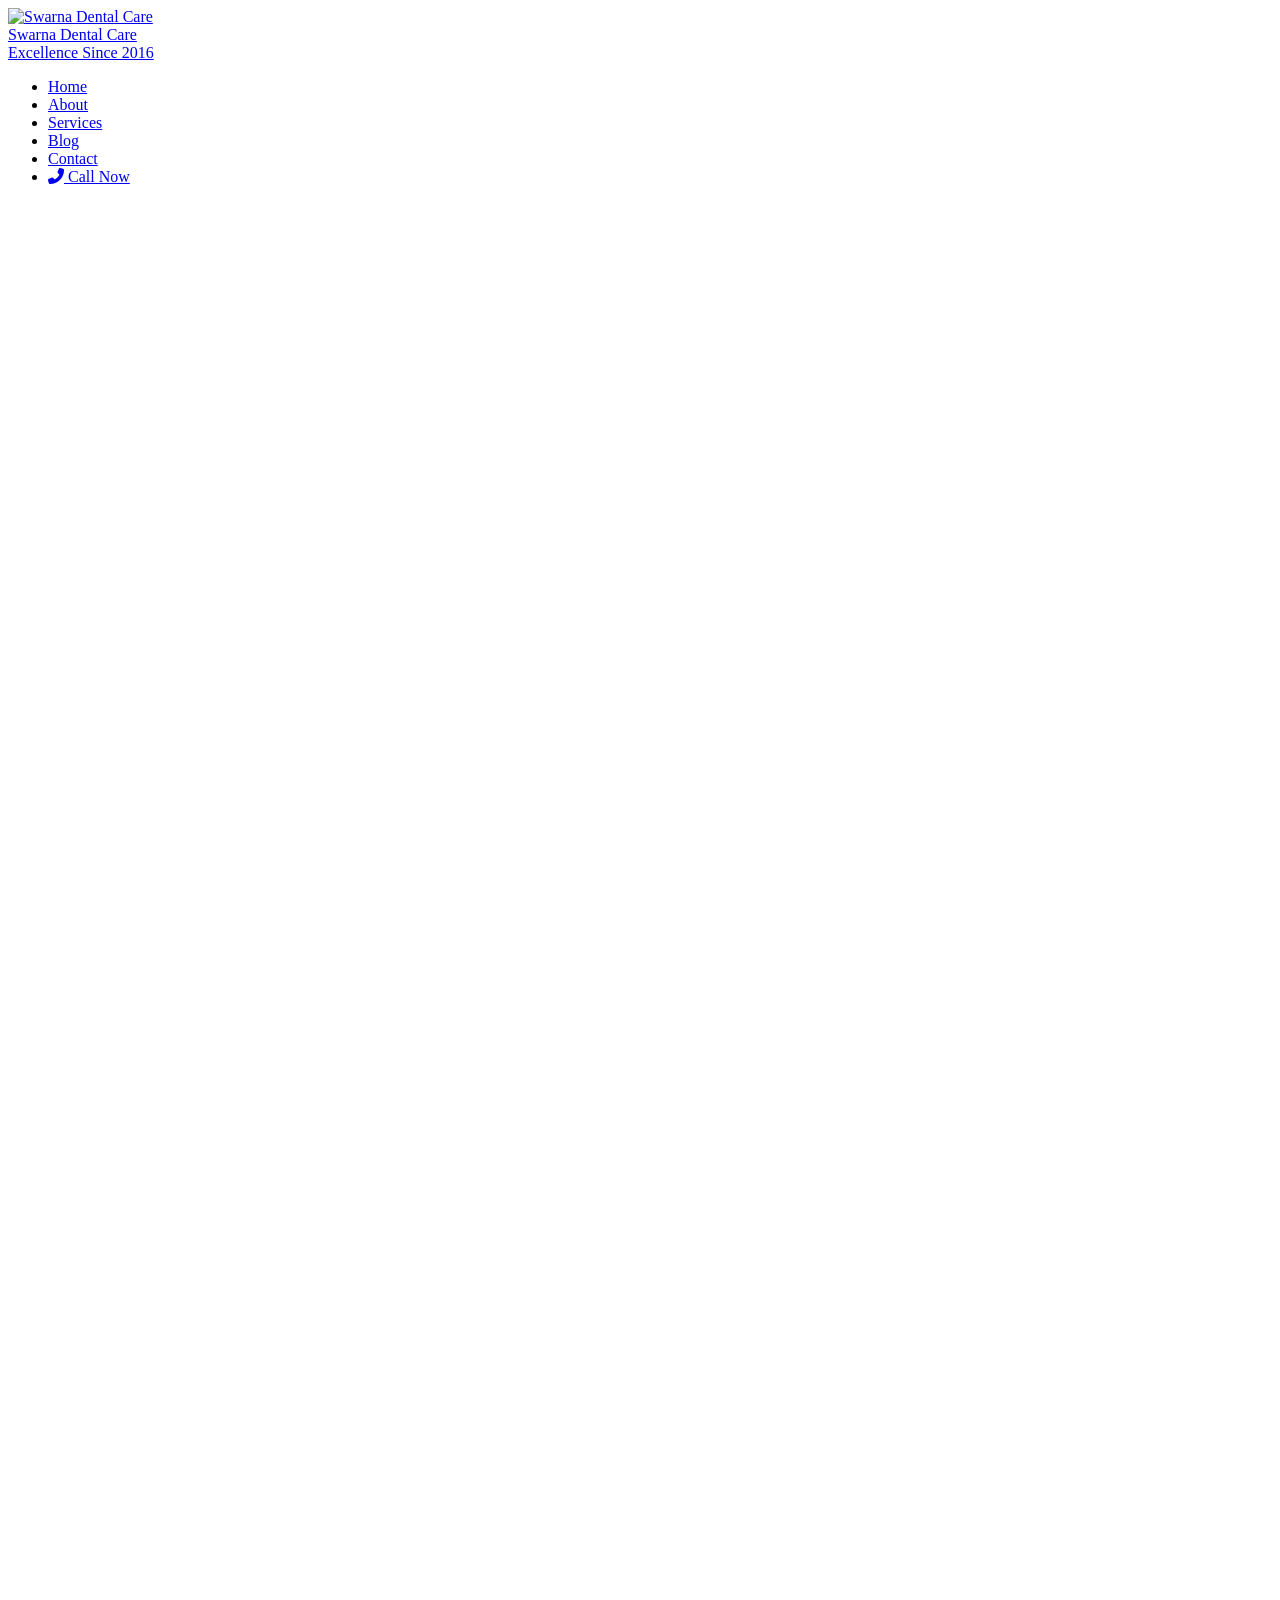
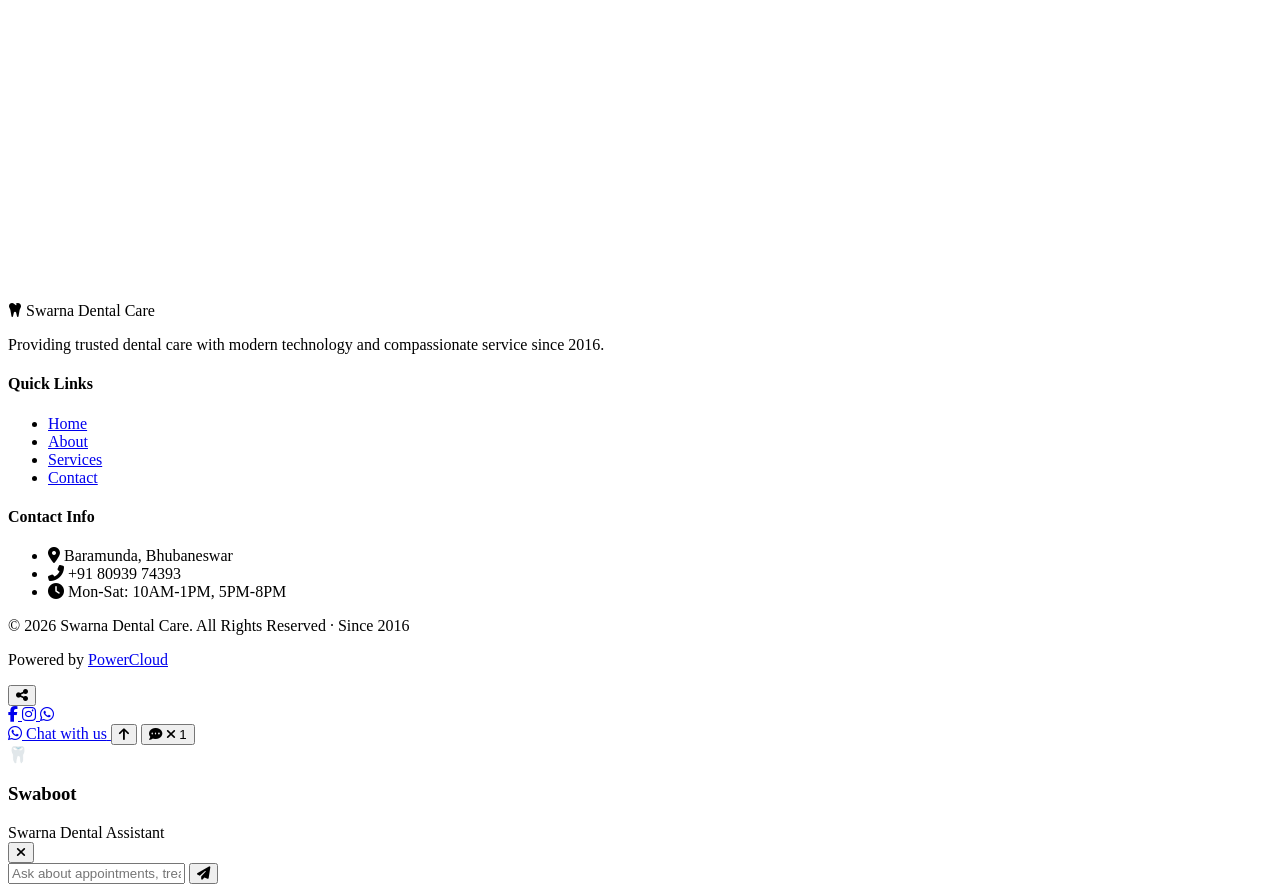
==== index.html @ 1f748680 "Add files via upload" ====
<!DOCTYPE html>
<html lang="en">
<head>
    <meta charset="UTF-8">
    <meta name="viewport" content="width=device-width, initial-scale=1.0">
    <title>Swarna Dental Care | Best Dental Clinic in Bhubaneswar</title>
    
    <meta name="description" content="Swarna Dental Care is a modern dental clinic in Baramunda, Bhubaneswar offering painless treatment, teeth cleaning, dental checkups and cosmetic dentistry.">
    <meta name="keywords" content="Swarna Dental Care, Dental Clinic in Bhubaneswar, Dentist near Baramunda, Teeth Cleaning, Dental Checkup, Cosmetic Dentistry">
    <meta name="author" content="Swarna Dental Care">
    <meta name="robots" content="index, follow">
    
    <meta name="google-site-verification" content="ca32ca0c05554428" />
    
    <meta property="og:title" content="Swarna Dental Care – Trusted Dental Clinic in Bhubaneswar">
    <meta property="og:description" content="Painless, modern and affordable dental treatments at Swarna Dental Care, Baramunda, Bhubaneswar.">
    <meta property="og:image" content="https://jyotiranswain.github.io/swarna-dental-care/images/clinic1.jpg">
    <meta property="og:url" content="https://jyotiranswain.github.io/swarna-dental-care/">
    <meta property="og:type" content="website">
    
    <link rel="preconnect" href="https://fonts.googleapis.com">
    <link rel="preconnect" href="https://fonts.gstatic.com" crossorigin>
    <link href="https://fonts.googleapis.com/css2?family=Poppins:wght@300;400;500;600;700;800;900&family=Playfair+Display:wght@700;900&display=swap" rel="stylesheet">
    
    <link rel="stylesheet" href="https://cdnjs.cloudflare.com/ajax/libs/font-awesome/6.4.0/css/all.min.css">
    <link href="https://unpkg.com/aos@2.3.1/dist/aos.css" rel="stylesheet">
    
    <link rel="icon" type="image/png" href="images/logo.png">
    <link rel="stylesheet" href="css/styles.css">
    <link rel="stylesheet" href="css/cursor.css">
    <link rel="stylesheet" href="css/social-bar.css">

</head>
<body>
    <!-- Navigation -->
    <nav class="navbar" id="navbar">
        <div class="container">
            <a href="index.html" class="logo">
                <img src="images/logo.png" alt="Swarna Dental Care" class="logo-img">
                <div class="logo-text">
                    <span class="logo-main">Swarna Dental Care</span><br>
                    <span class="logo-sub">Excellence Since 2016</span>
                </div>
            </a>
            
            <ul class="nav-menu" id="navMenu">
                <li><a href="index.html" class="nav-link active">Home</a></li>
                <li><a href="About/index.html" class="nav-link">About</a></li>
                <li><a href="Services/index.html" class="nav-link">Services</a></li>
                <li><a href="Blog/index.html" class="nav-link">Blog</a></li>
                <li><a href="Contact/index.html" class="nav-link">Contact</a></li>
                <li>
                    <a href="tel:+918093974393" class="btn-call-nav">
                        <i class="fas fa-phone-alt"></i>
                        <span>Call Now</span>
                    </a>
                </li>
            </ul>
            
            <div class="hamburger" id="hamburger">
                <span></span>
                <span></span>
                <span></span>
            </div>
        </div>
        <div class="progress-bar" id="progressBar"></div>
    </nav>

    <!-- Hero Section with Video -->
    <section class="hero-section" id="home">
        <div class="hero-video-wrapper">
            <video autoplay muted loop playsinline class="hero-video">
                <source src="images/clinic-video.mp4" type="video/mp4">
                <img src="images/clinic1.jpg" alt="Swarna Dental Care">
            </video>
            <div class="hero-overlay"></div>
        </div>
        
        <div class="hero-content">
            <div class="container">
                <div class="hero-text" data-aos="fade-up">
                    <div class="hero-badge">
                        <i class="fas fa-award"></i>
                        <span>Premium Dental Care</span>
                    </div>
                    <h1 class="hero-title">
                        Your Perfect Smile<br>
                        <span class="gradient-text">Starts Here</span>
                    </h1>
                    <p class="hero-description">
                        Experience world-class dental treatments with cutting-edge technology and compassionate care in the heart of Bhubaneswar.
                    </p>
                    
                    <div class="hero-buttons" data-aos="fade-up" data-aos-delay="200">
                        <a href="https://forms.gle/AhPmukqKpe9QDpXF7" target="_blank" class="btn btn-primary">
                            <span>Book Appointment</span>
                            <i class="fas fa-calendar-check"></i>
                        </a>
                        <a href="tel:+918093974393" class="btn btn-secondary">
                            <i class="fas fa-phone-alt"></i>
                            <span>+91 80939 74393</span>
                        </a>
                    </div>
                </div>
            </div>
        </div>
        
        <div class="scroll-indicator" data-aos="fade-up" data-aos-delay="400">
            <div class="mouse">
                <div class="wheel"></div>
            </div>
            <p>Scroll to explore</p>
        </div>
    </section>

    <!-- Comprehensive Dental Treatments -->
    <section class="treatments-section">
        <div class="container">
            <div class="section-header" data-aos="fade-up">
                <span class="section-label">Our Services</span>
                <h2 class="section-title">Comprehensive <span class="gradient-text">Dental Treatments</span></h2>
                <p class="section-subtitle">At Swarna Dental Care, we provide a full spectrum of dental treatments designed to cater to your unique oral health needs.</p>
            </div>
            
            <div class="treatments-grid">
                <div class="treatment-card" data-aos="fade-up" data-aos-delay="100">
                    <div class="treatment-icon">
                        <i class="fas fa-tooth"></i>
                    </div>
                    <h3>Dental Implants</h3>
                    <p>Long-lasting, natural-looking solutions for missing teeth that restore function and aesthetics, enhancing your confidence and oral health.</p>
                </div>
                
                <div class="treatment-card" data-aos="fade-up" data-aos-delay="200">
                    <div class="treatment-icon">
                        <i class="fas fa-child"></i>
                    </div>
                    <h3>Kids Dentist</h3>
                    <p>Gentle dental care for children, ensuring a fun, comfortable experience to build healthy habits and bright smiles.</p>
                </div>
                
                <div class="treatment-card" data-aos="fade-up" data-aos-delay="300">
                    <div class="treatment-icon">
                        <i class="fas fa-align-center"></i>
                    </div>
                    <h3>Braces & Aligners</h3>
                    <p>Modern, effective teeth-straightening solutions for all ages, improving smiles and bite alignment for better oral health.</p>
                </div>
            </div>
            
            <div class="treatments-cta" data-aos="fade-up">
                <a href="Services/index.html" class="btn btn-primary">
                    <i class="fas fa-arrow-right"></i> View All Services
                </a>
                <a href="Contact/index.html" class="btn btn-secondary">
                    Contact Us Now
                </a>
            </div>
        </div>
    </section>

    <!-- Our Commitment -->
    <section class="commitment-section">
        <div class="container">
            <div class="commitment-grid">
                <div class="commitment-text" data-aos="fade-right">
                    <div class="section-header">
                        <h2 class="section-title">Our Commitment to Your <span class="gradient-text">Health & Happiness</span></h2>
                        <p class="section-subtitle">We prioritize compassionate care, ensuring every patient feels comfortable and at ease from the moment they walk in.</p>
                    </div>
                    
                    <div class="commitment-features">
                        <div class="commitment-item">
                            <i class="fas fa-check-circle"></i>
                            <h4>Latest Dental Technology</h4>
                        </div>
                        <div class="commitment-item">
                            <i class="fas fa-check-circle"></i>
                            <h4>Trusted & Experienced</h4>
                        </div>
                        <div class="commitment-item">
                            <i class="fas fa-check-circle"></i>
                            <h4>Child-Friendly Services</h4>
                        </div>
                        <div class="commitment-item">
                            <i class="fas fa-check-circle"></i>
                            <h4>Custom Treatment Plans</h4>
                        </div>
                    </div>
                </div>
                
                <div class="commitment-image" data-aos="fade-left">
                    <div class="commitment-highlight">
                        <h3>Trusted by Hundreds of Families in Bhubaneswar</h3>
                        <p>Over the years, we have built strong, lasting relationships by consistently delivering exceptional care with a personal touch. Families across generations rely on us for our expertise, compassion, and commitment to their well-being.</p>
                        <a href="About/index.html" class="btn btn-primary" style="margin-top: 2rem;">
                            <i class="fas fa-info-circle"></i> About Us
                        </a>
                    </div>
                </div>
            </div>
        </div>
    </section>

    <!-- Patient Education -->
    <section class="education-section">
        <div class="container">
            <div class="section-header" data-aos="fade-up">
                <h2 class="section-title">Empowering Smiles <span class="gradient-text">Through Knowledge</span></h2>
                <p class="section-subtitle">Patient education is at the heart of our approach</p>
            </div>
            
            <div class="education-content" data-aos="fade-up">
                <p>At our dental clinic, we believe that informed patients make the best decisions about their oral health. We ensure you understand every aspect of your treatment plan and the steps to maintain a healthy smile. From explaining procedures in simple terms to providing tips on daily oral hygiene, we empower you with the knowledge to take charge of your dental health. A well-informed patient is a confident patient, and we are here to support you every step of the way.</p>
            </div>
        </div>
    </section>

    <!-- Booking Steps -->
    <section class="booking-steps">
        <div class="container">
            <div class="section-header" data-aos="fade-up">
                <h2 class="section-title">Booking to Brighter <span class="gradient-text">Smiles</span></h2>
                <p class="section-subtitle">Quick Steps to a Seamless Dental Experience</p>
            </div>
            
            <div class="steps-grid">
                <div class="step-card" data-aos="fade-up" data-aos-delay="100">
                    <div class="step-number">01</div>
                    <div class="step-icon">
                        <i class="fas fa-calendar-alt"></i>
                    </div>
                    <h3>Schedule Your Appointment</h3>
                    <p>Choose a convenient date and time by booking on our website or call our office to speak with our friendly staff.</p>
                </div>
                
                <div class="step-card" data-aos="fade-up" data-aos-delay="200">
                    <div class="step-number">02</div>
                    <div class="step-icon">
                        <i class="fas fa-check-square"></i>
                    </div>
                    <h3>Get Confirmation</h3>
                    <p>Receive a quick confirmation from our dental office along with all the details you need for your visit.</p>
                </div>
                
                <div class="step-card" data-aos="fade-up" data-aos-delay="300">
                    <div class="step-number">03</div>
                    <div class="step-icon">
                        <i class="fas fa-stethoscope"></i>
                    </div>
                    <h3>Experience Dental Care</h3>
                    <p>Come to our clinic and experience expert care tailored to your needs. Leave with a brighter, healthier smile!</p>
                </div>
            </div>
        </div>
    </section>

    <!-- Clinical Transformations -->
    <section class="transformations" id="gallery">
        <div class="container">
            <div class="section-header" data-aos="fade-up">
                <span class="section-label">Real Results</span>
                <h2 class="section-title">Clinical <span class="gradient-text">Transformations</span></h2>
                <p class="section-subtitle">Witness the power of professional dental care</p>
            </div>
            
            <div class="gallery-grid">
                <div class="gallery-card" data-aos="zoom-in" data-aos-delay="100">
                    <div class="gallery-image before">
                        <img src="images/treatment-before-after-1.jpg" alt="Before Treatment" class="gallery-img">
                        <div class="image-overlay">
                            <i class="fas fa-search-plus"></i>
                        </div>
                        <div class="gallery-badge">Before</div>
                    </div>
                    <div class="gallery-content">
                        <h3>Initial Condition</h3>
                        <p>Visible plaque and tartar buildup with crowding and inflamed gums affecting oral hygiene.</p>
                    </div>
                </div>
                
                <div class="gallery-card" data-aos="zoom-in" data-aos-delay="200">
                    <div class="gallery-image after">
                        <img src="images/treatment-before-after-2.jpg" alt="After Treatment" class="gallery-img">
                        <div class="image-overlay">
                            <i class="fas fa-search-plus"></i>
                        </div>
                        <div class="gallery-badge success">After</div>
                    </div>
                    <div class="gallery-content">
                        <h3>Transformed Smile</h3>
                        <p>Cleaner, brighter teeth with improved alignment, healthier gums, and natural confidence.</p>
                    </div>
                </div>
                
                <div class="gallery-card result-card" data-aos="zoom-in" data-aos-delay="300">
                    <div class="result-icon">
                        <i class="fas fa-check-circle"></i>
                    </div>
                    <h3>Outstanding Results</h3>
                    <p>Professional dental care restored oral health, hygiene, and smile aesthetics.</p>
                    <div class="result-features">
                        <span><i class="fas fa-check"></i> Improved Hygiene</span>
                        <span><i class="fas fa-check"></i> Enhanced Aesthetics</span>
                        <span><i class="fas fa-check"></i> Boosted Confidence</span>
                    </div>
                </div>
            </div>
            
            <p class="gallery-note" data-aos="fade-up">* All images shown with patient consent</p>
        </div>
    </section>

    <!-- Patient Reviews/Testimonials -->
    <section class="testimonials" id="testimonials">
        <div class="container">
            <div class="section-header" data-aos="fade-up">
                <span class="section-label">Patient Reviews</span>
                <h2 class="section-title">What Our <span class="gradient-text">Patients Say</span></h2>
                <p class="section-subtitle">Real experiences from real people</p>
            </div>
            
            <div class="testimonials-wrapper">
                <div class="testimonial-card" data-aos="fade-up" data-aos-delay="100">
                    <div class="testimonial-header">
                        <div class="testimonial-avatar">
                            <i class="fas fa-user"></i>
                        </div>
                        <div class="testimonial-meta">
                            <h4>Dibyajyoti Parida</h4>
                            <div class="stars">
                                <i class="fas fa-star"></i>
                                <i class="fas fa-star"></i>
                                <i class="fas fa-star"></i>
                                <i class="fas fa-star"></i>
                                <i class="fas fa-star"></i>
                            </div>
                        </div>
                        <div class="quote-icon">
                            <i class="fas fa-quote-right"></i>
                        </div>
                    </div>
                    <p class="testimonial-text">
                        Efficient and friendly doctor. Explains causes well and provides fast solutions. Highly recommend for anyone seeking quality dental care!
                    </p>
                </div>
                
                <div class="testimonial-card" data-aos="fade-up" data-aos-delay="200">
                    <div class="testimonial-header">
                        <div class="testimonial-avatar">
                            <i class="fas fa-user"></i>
                        </div>
                        <div class="testimonial-meta">
                            <h4>Suvendu Kumar Hota</h4>
                            <div class="stars">
                                <i class="fas fa-star"></i>
                                <i class="fas fa-star"></i>
                                <i class="fas fa-star"></i>
                                <i class="fas fa-star"></i>
                                <i class="fas fa-star"></i>
                            </div>
                        </div>
                        <div class="quote-icon">
                            <i class="fas fa-quote-right"></i>
                        </div>
                    </div>
                    <p class="testimonial-text">
                        Calm, polite, and professional. The doctor provides genuine treatment with great care. Highly recommended for anyone looking for trustworthy dental services.
                    </p>
                </div>
                
                <div class="testimonial-card" data-aos="fade-up" data-aos-delay="300">
                    <div class="testimonial-header">
                        <div class="testimonial-avatar">
                            <i class="fas fa-user"></i>
                        </div>
                        <div class="testimonial-meta">
                            <h4>Sukanta Kumar Palei</h4>
                            <div class="stars">
                                <i class="fas fa-star"></i>
                                <i class="fas fa-star"></i>
                                <i class="fas fa-star"></i>
                                <i class="fas fa-star"></i>
                                <i class="fas fa-star"></i>
                            </div>
                        </div>
                        <div class="quote-icon">
                            <i class="fas fa-quote-right"></i>
                        </div>
                    </div>
                    <p class="testimonial-text">
                        Helpful doctor with professional behavior. The treatment was excellent and the environment is very comfortable. Thank you so much!
                    </p>
                </div>
            </div>
            
            <div class="rating-summary" data-aos="fade-up" data-aos-delay="400">
                <div class="rating-score">
                    <div class="score">5.0</div>
                    <div class="stars-large">
                        <i class="fas fa-star"></i>
                        <i class="fas fa-star"></i>
                        <i class="fas fa-star"></i>
                        <i class="fas fa-star"></i>
                        <i class="fas fa-star"></i>
                    </div>
                    <p>Based on 100+ reviews</p>
                </div>
            </div>
        </div>
    </section>

    <!-- Footer -->
    <footer class="footer">
        <div class="container">
            <div class="footer-content">
                <div class="footer-brand">
                    <div class="footer-logo">
                        <i class="fas fa-tooth"></i>
                        <span>Swarna Dental Care</span>
                    </div>
                    <p>Providing trusted dental care with modern technology and compassionate service since 2016.</p>
                </div>
                
                <div class="footer-links">
                    <h4>Quick Links</h4>
                    <ul>
                        <li><a href="index.html">Home</a></li>
                        <li><a href="About/index.html">About</a></li>
                        <li><a href="Services/index.html">Services</a></li>
                        <li><a href="Contact/index.html">Contact</a></li>
                    </ul>
                </div>
                
                <div class="footer-contact">
                    <h4>Contact Info</h4>
                    <ul>
                        <li><i class="fas fa-map-marker-alt"></i> Baramunda, Bhubaneswar</li>
                        <li><i class="fas fa-phone-alt"></i> +91 80939 74393</li>
                        <li><i class="fas fa-clock"></i> Mon-Sat: 10AM-1PM, 5PM-8PM</li>
                    </ul>
                </div>
            </div>
            
            <div class="footer-bottom">
                <p>&copy; 2026 Swarna Dental Care. All Rights Reserved · Since 2016</p>
                <p class="powered-by">Powered by <a href="https://jyotiranswain.github.io/powercloud/" target="_blank">PowerCloud</a></p>
            </div>
        </div>
    </footer>

<!-- Social Media Share Button -->
<div class="social-media-bar">
    <button class="social-bar-toggle" id="shareBtn" title="Follow Us">
        <i class="fas fa-share-alt"></i>
    </button>

    <div class="social-bar-links" id="socialLinks">
        <a href="https://www.facebook.com/share/1LB9zmMrTS/?mibextid=wwXIfr"
           target="_blank"
           title="Facebook">
            <i class="fab fa-facebook-f"></i>
        </a>

        <a href="https://www.instagram.com/swarna_dental_care"
           target="_blank"
           title="Instagram">
            <i class="fab fa-instagram"></i>
        </a>

        <a href="https://wa.me/918093974393"
           target="_blank"
           title="WhatsApp">
            <i class="fab fa-whatsapp"></i>
        </a>
    </div>
</div>

    <!-- WhatsApp Float -->
    <a href="https://wa.me/918093974393" class="whatsapp-float" target="_blank" aria-label="WhatsApp">
        <i class="fab fa-whatsapp"></i>
        <span class="whatsapp-text">Chat with us</span>
    </a>

    <!-- Scroll to Top -->
    <button class="scroll-top" id="scrollTop">
        <i class="fas fa-arrow-up"></i>
    </button>

    <!-- Swaboot Chatbot Launcher -->
    <button class="swaboot-launcher" id="swabootLauncher" aria-label="Open Swaboot Chat">
        <i class="fas fa-comment-dots swaboot-icon-open"></i>
        <i class="fas fa-times swaboot-icon-close"></i>
        <span class="swaboot-badge" id="swabootBadge">1</span>
    </button>

    <!-- Swaboot Chat Window -->
    <div class="swaboot-window" id="swabootWindow" role="dialog" aria-label="Swaboot Dental Assistant">
        <div class="swaboot-header">
            <div class="swaboot-avatar-wrap">
                <span class="swaboot-avatar-emoji">🦷</span>
                <span class="swaboot-online-dot"></span>
            </div>
            <div class="swaboot-header-info">
                <h3>Swaboot</h3>
                <span>Swarna Dental Assistant</span>
            </div>
            <button class="swaboot-close-btn" id="swabootClose" aria-label="Close">
                <i class="fas fa-times"></i>
            </button>
        </div>
        <div class="swaboot-messages" id="swabootMessages"></div>
        <div class="swaboot-input-wrap">
            <input type="text" id="swabootInput" class="swaboot-input" placeholder="Ask about appointments, treatments…" autocomplete="off"/>
            <button class="swaboot-send" id="swabootSend" aria-label="Send">
                <i class="fas fa-paper-plane"></i>
            </button>
        </div>
    </div>

    <script src="https://unpkg.com/aos@2.3.1/dist/aos.js"></script>
    <script src="js/shared.js"></script>
    <script src="js/social-bar.js"></script>

    <script src="js/swaboot.js"></script>
</body>
</html>
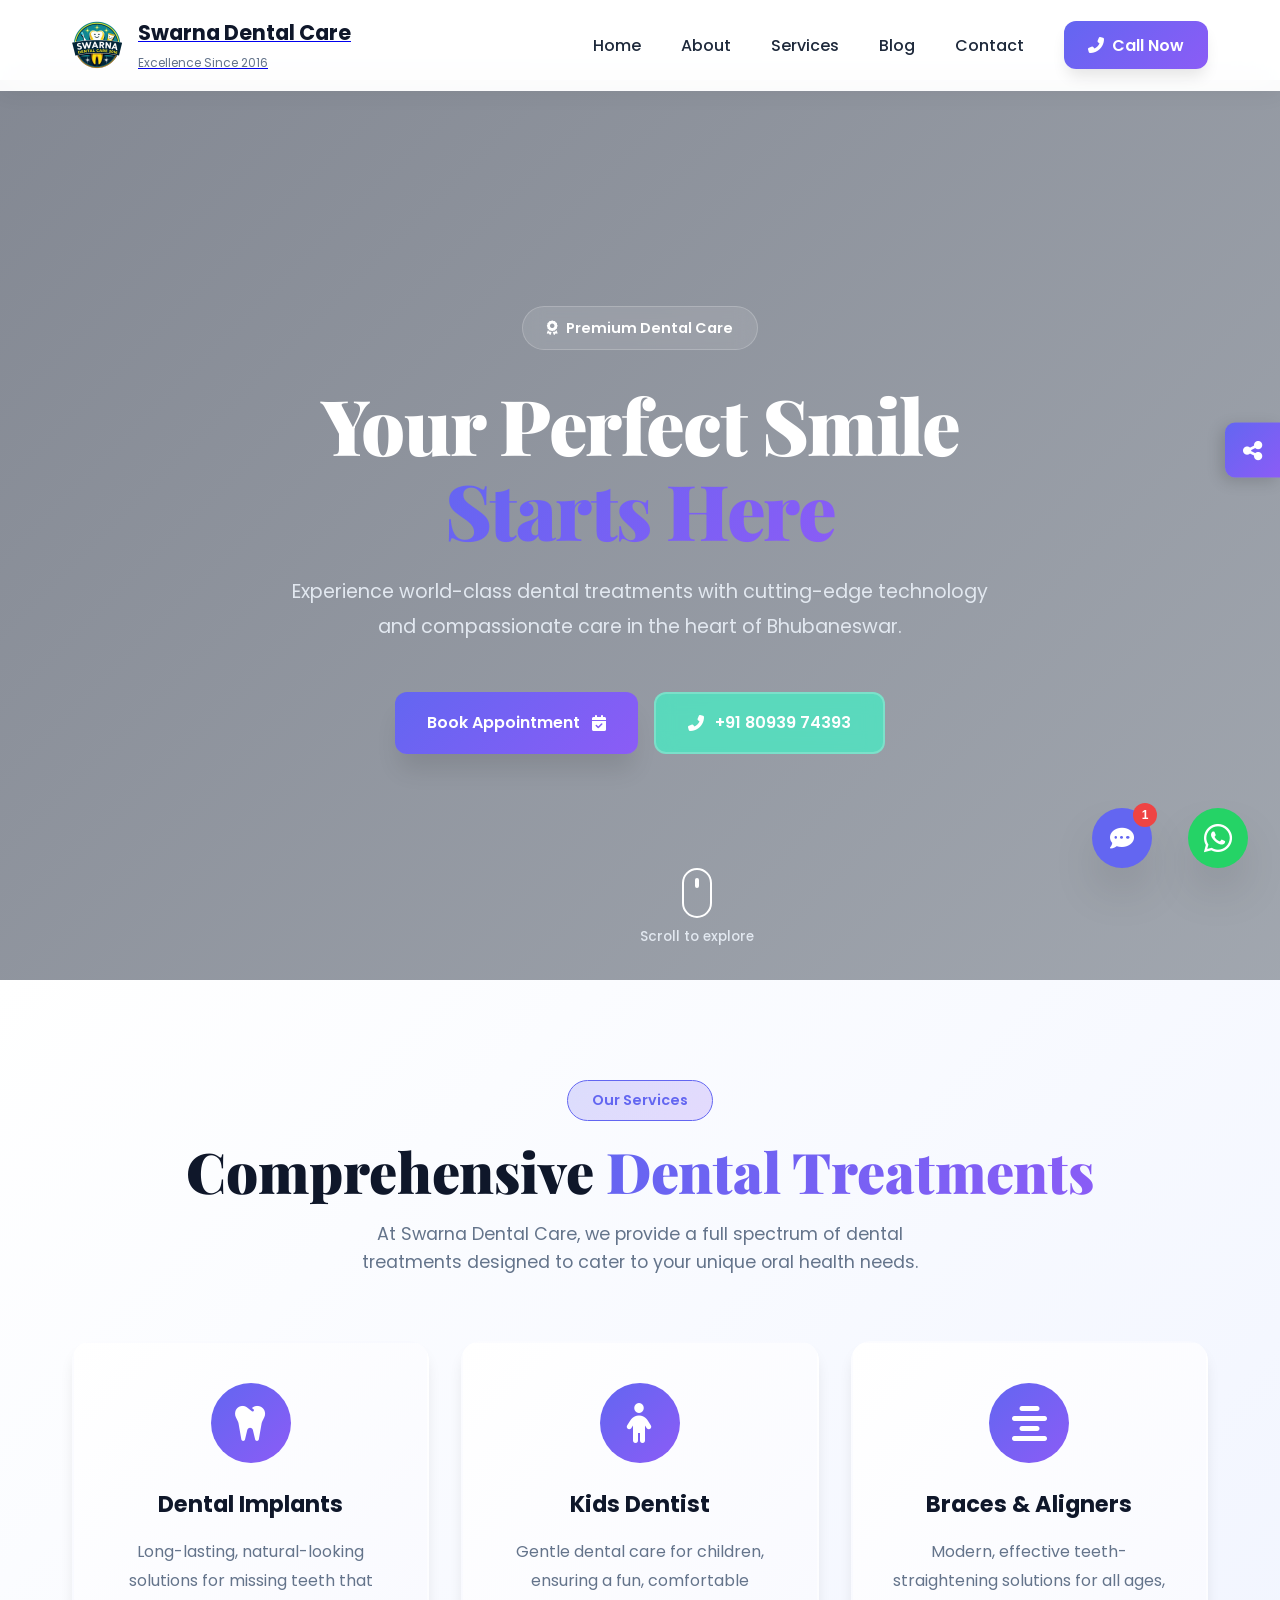
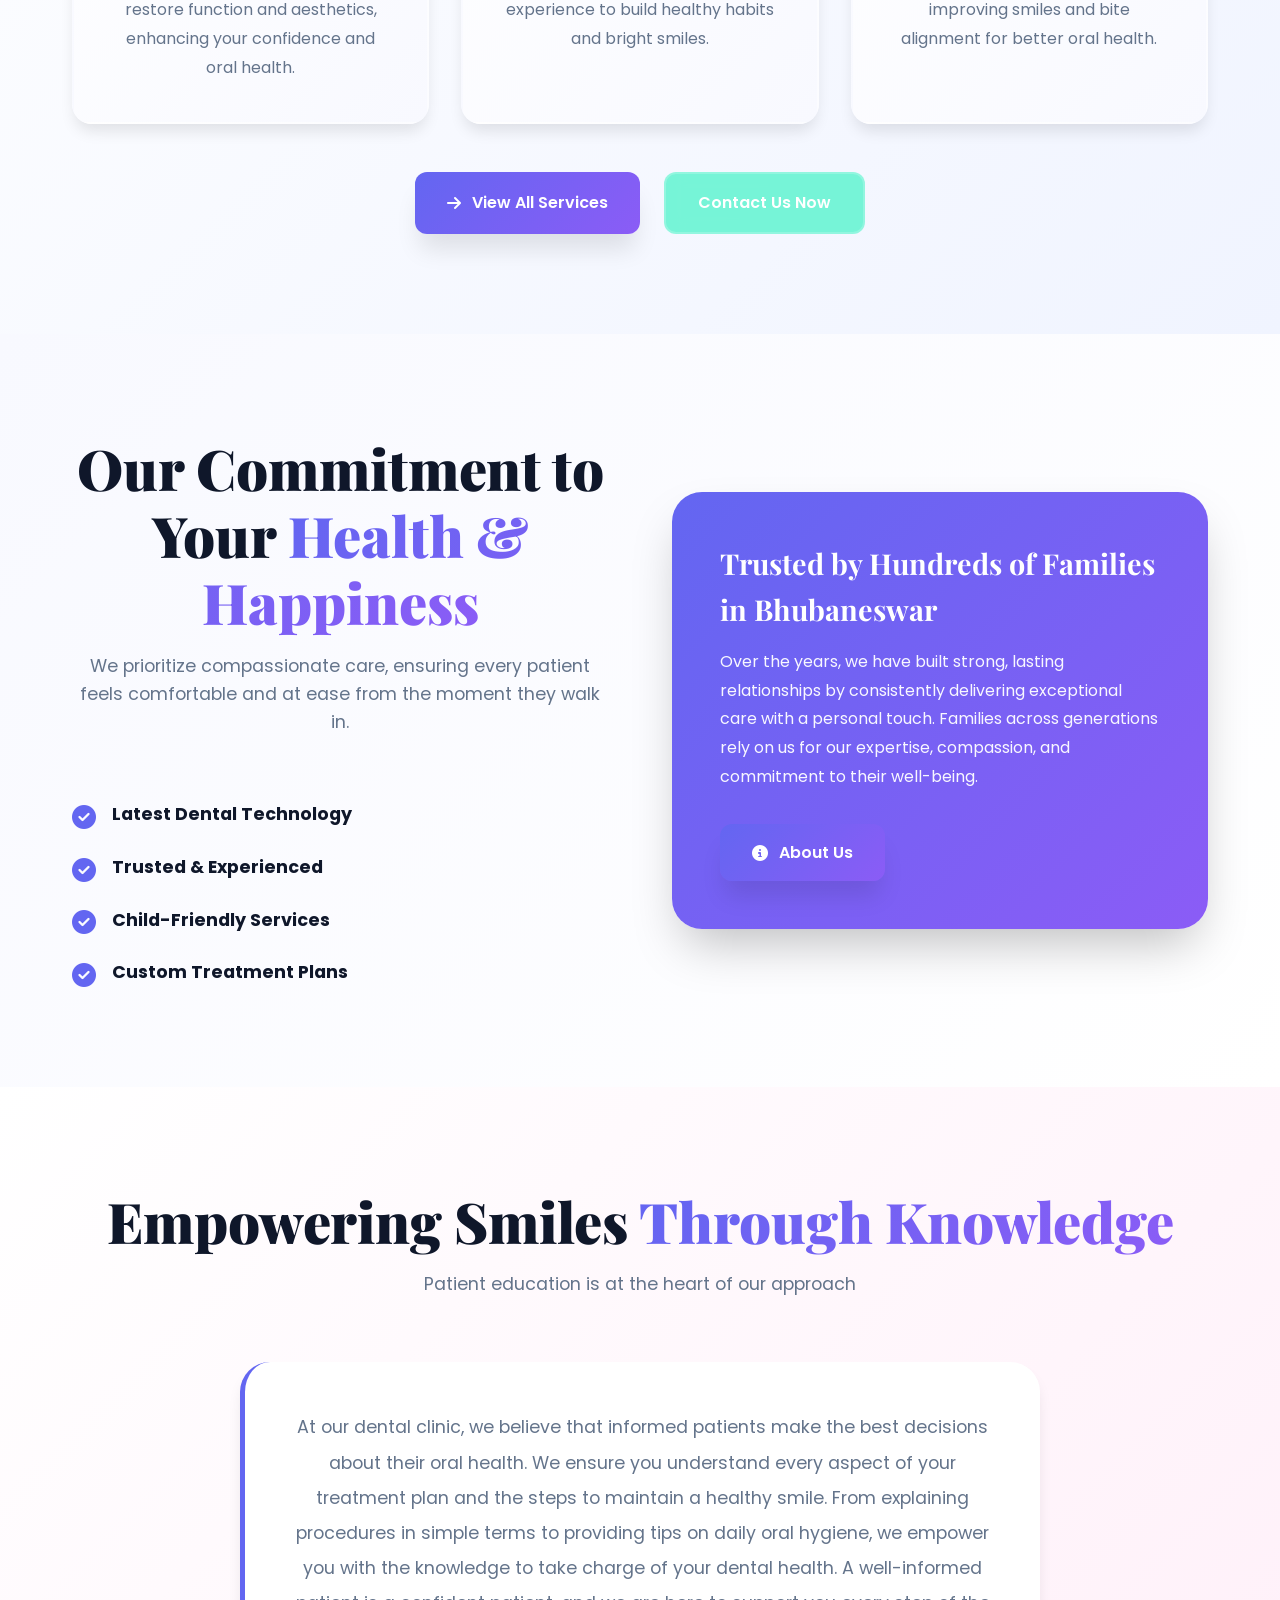
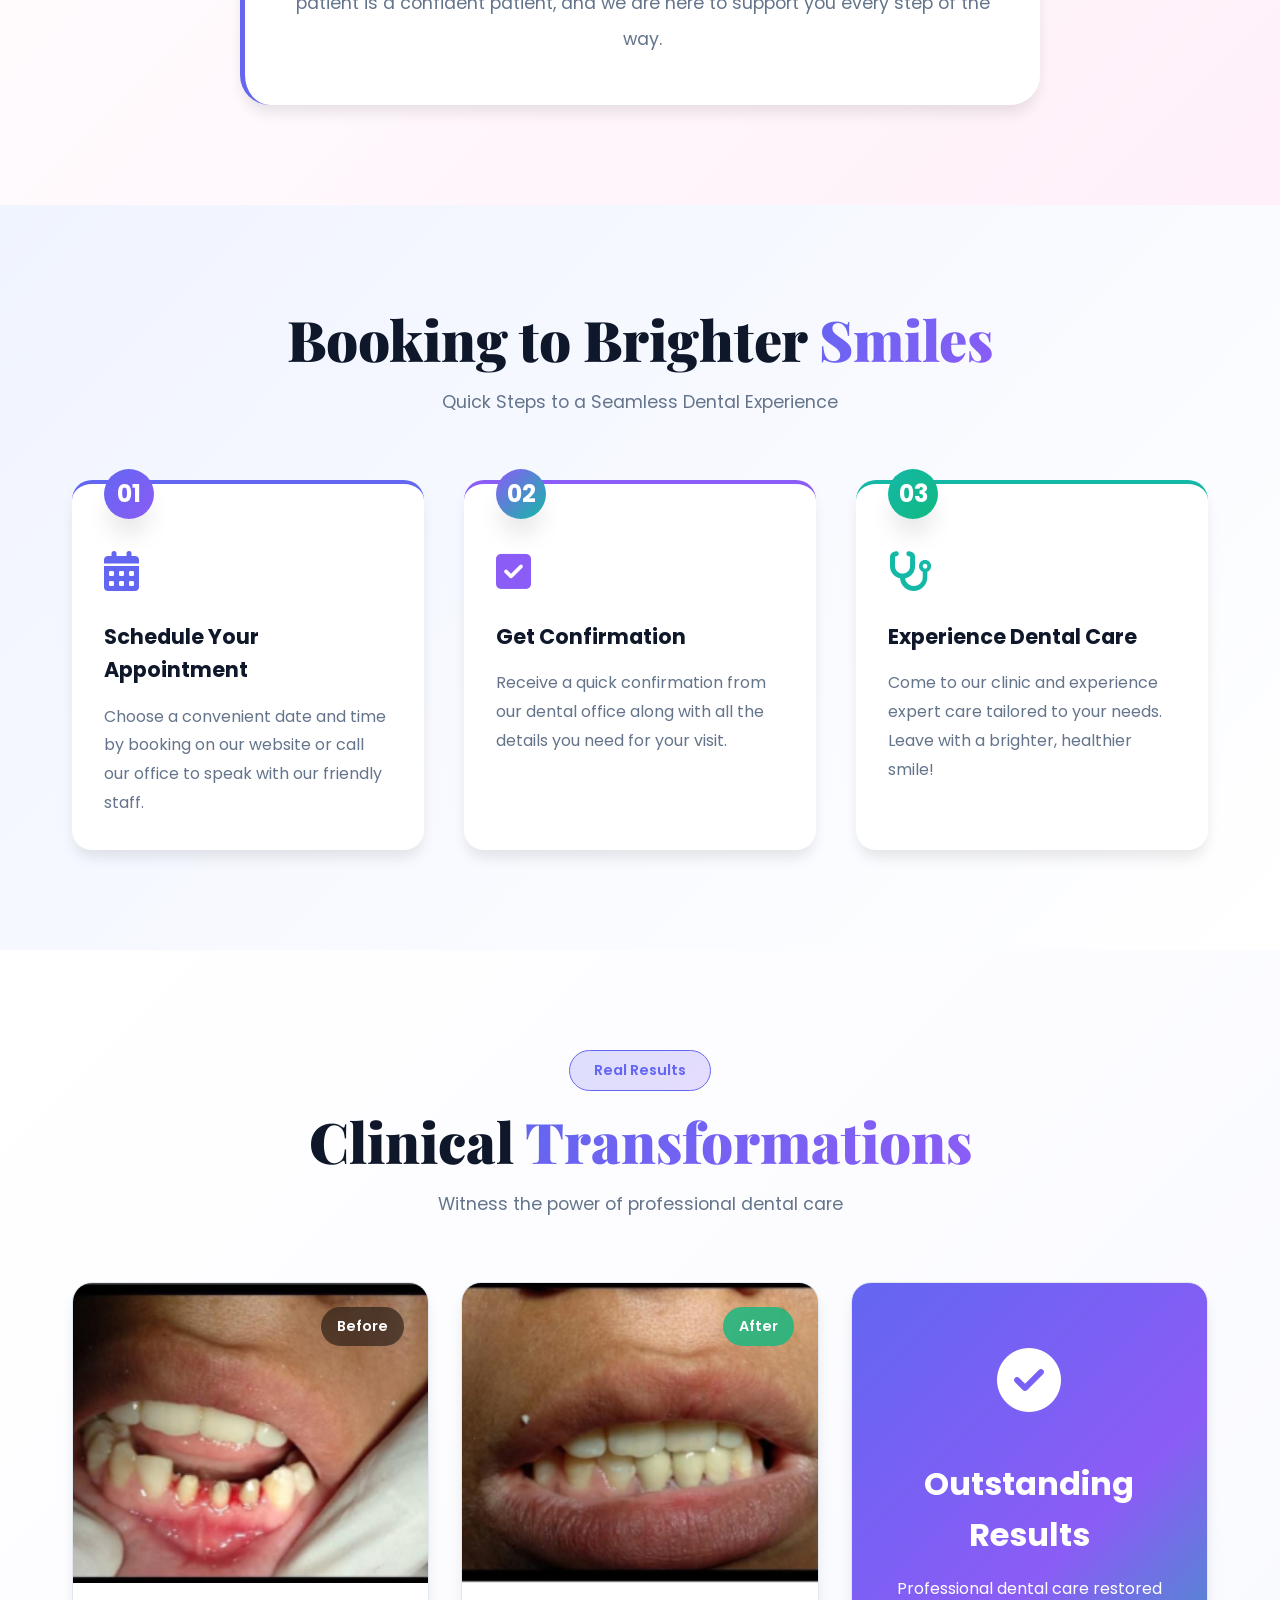
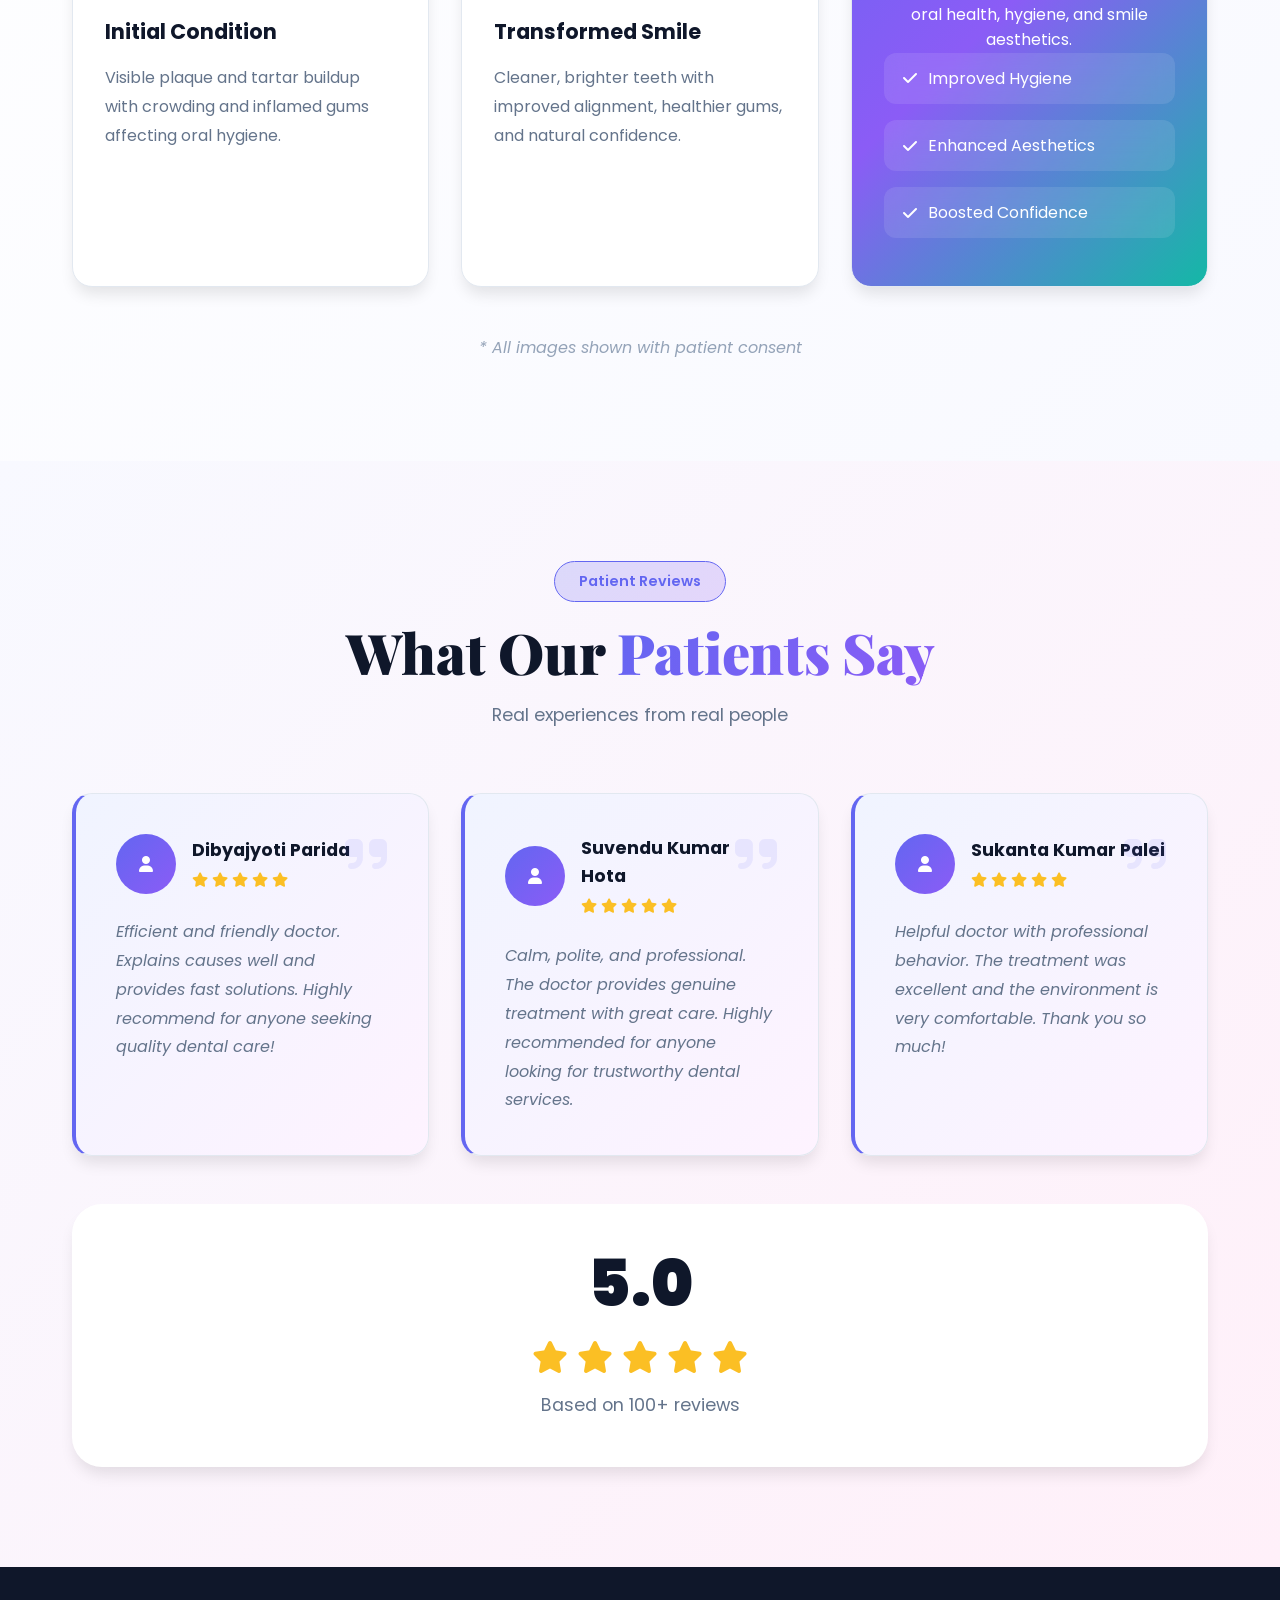
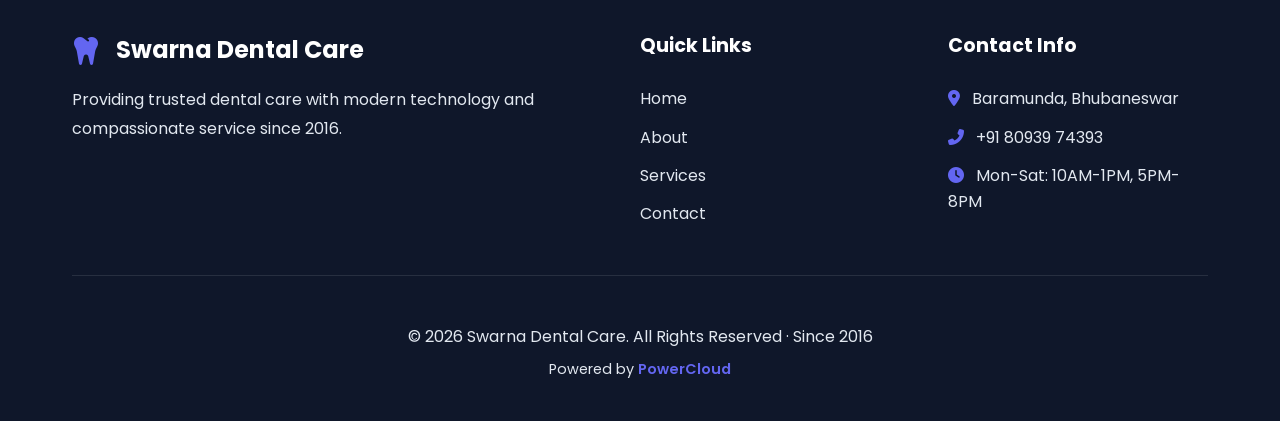
==== commit 45dcec2d: "Update index.html" ====
--- a/index.html
+++ b/index.html
@@ -444,7 +444,7 @@
             
             <div class="footer-bottom">
                 <p>&copy; 2026 Swarna Dental Care. All Rights Reserved · Since 2016</p>
-                <p class="powered-by">Powered by <a href="https://jyotiranswain.github.io/powercloud/" target="_blank">PowerCloud</a></p>
+                <p class="powered-by">Powered by <a href="https://powercloud.in/" target="_blank">PowerCloud</a></p>
             </div>
         </div>
     </footer>
--- a/css/styles.css
+++ b/css/styles.css
@@ -0,0 +1,2620 @@
+/* ===== MODERN ADVANCED DENTAL WEBSITE CSS ===== */
+
+:root {
+    --primary: #6366f1;
+    --secondary: #8b5cf6;
+    --accent: #14b8a6;
+    --success: #10b981;
+    --dark: #0f172a;
+    --dark-light: #1e293b;
+    --light: #f8fafc;
+    --light-dark: #e2e8f0;
+    --white: #ffffff;
+    --text: #1e293b;
+    --text-light: #64748b;
+    --text-muted: #94a3b8;
+    
+    --gradient-primary: linear-gradient(135deg, #6366f1 0%, #8b5cf6 100%);
+    --shadow-md: 0 10px 15px -3px rgba(0, 0, 0, 0.1);
+    --shadow-lg: 0 20px 25px -5px rgba(0, 0, 0, 0.1);
+    --shadow-xl: 0 25px 50px -12px rgba(0, 0, 0, 0.25);
+    
+    --radius: 12px;
+    --radius-lg: 20px;
+    --radius-xl: 30px;
+    --transition: all 0.3s cubic-bezier(0.4, 0, 0.2, 1);
+}
+
+* {
+    margin: 0;
+    padding: 0;
+    box-sizing: border-box;
+}
+
+html {
+    scroll-behavior: smooth;
+    overflow-x: hidden;
+}
+
+body {
+    font-family: 'Poppins', sans-serif;
+    line-height: 1.6;
+    color: var(--text);
+    background: var(--light);
+    overflow-x: hidden;
+}
+
+::selection {
+    background: var(--primary);
+    color: var(--white);
+}
+
+::-webkit-scrollbar {
+    width: 10px;
+}
+
+::-webkit-scrollbar-track {
+    background: var(--light-dark);
+}
+
+::-webkit-scrollbar-thumb {
+    background: var(--primary);
+    border-radius: 5px;
+}
+
+.container {
+    max-width: 1200px;
+    margin: 0 auto;
+    padding: 0 2rem;
+}
+
+/* ===== NAVIGATION ===== */
+.navbar {
+    position: fixed;
+    top: 0;
+    left: 0;
+    right: 0;
+    z-index: 1000;
+    background: rgba(255, 255, 255, 0.95);
+    backdrop-filter: blur(20px);
+    box-shadow: 0 4px 20px rgba(0, 0, 0, 0.05);
+    padding: 1rem 0;
+    transition: var(--transition);
+}
+
+.navbar .container {
+    display: flex;
+    justify-content: space-between;
+    align-items: center;
+}
+
+.logo {
+    display: flex;
+    align-items: center;
+    gap: 1rem;
+}
+
+.logo-img {
+    width: 50px;
+    height: 50px;
+    object-fit: contain;
+}
+
+.logo-main {
+    font-size: 1.3rem;
+    font-weight: 700;
+    color: var(--dark);
+}
+
+.logo-sub {
+    font-size: 0.75rem;
+    color: var(--text-light);
+}
+
+.nav-menu {
+    display: flex;
+    list-style: none;
+    gap: 2.5rem;
+    align-items: center;
+}
+
+.nav-link {
+    text-decoration: none;
+    color: var(--text);
+    font-weight: 500;
+    position: relative;
+    transition: color 0.3s;
+}
+
+.nav-link::after {
+    content: '';
+    position: absolute;
+    bottom: -5px;
+    left: 0;
+    width: 0;
+    height: 2px;
+    background: var(--primary);
+    transition: width 0.3s;
+}
+
+.nav-link:hover::after,
+.nav-link.active::after {
+    width: 100%;
+}
+
+.btn-call-nav {
+    display: flex;
+    align-items: center;
+    gap: 0.5rem;
+    padding: 0.7rem 1.5rem;
+    background: var(--gradient-primary);
+    color: var(--white);
+    border-radius: var(--radius);
+    text-decoration: none;
+    font-weight: 600;
+    box-shadow: var(--shadow-md);
+    transition: var(--transition);
+}
+
+.btn-call-nav:hover {
+    transform: translateY(-2px);
+    box-shadow: var(--shadow-lg);
+}
+
+.hamburger {
+    display: none;
+    flex-direction: column;
+    gap: 5px;
+    cursor: pointer;
+}
+
+.hamburger span {
+    width: 28px;
+    height: 3px;
+    background: var(--dark);
+    border-radius: 2px;
+    transition: var(--transition);
+}
+
+.hamburger.active span:nth-child(1) {
+    transform: rotate(45deg) translate(8px, 8px);
+}
+
+.hamburger.active span:nth-child(2) {
+    opacity: 0;
+}
+
+.hamburger.active span:nth-child(3) {
+    transform: rotate(-45deg) translate(7px, -7px);
+}
+
+.progress-bar {
+    position: absolute;
+    bottom: 0;
+    left: 0;
+    height: 3px;
+    background: var(--gradient-primary);
+    width: 0%;
+    transition: width 0.1s;
+}
+
+/* ===== HERO SECTION WITH VIDEO ===== */
+.hero-section {
+    position: relative;
+    min-height: 100vh;
+    display: flex;
+    align-items: center;
+    justify-content: center;
+    overflow: hidden;
+    margin-top: 80px;
+}
+
+.hero-video-wrapper {
+    position: absolute;
+    inset: 0;
+    z-index: 1;
+}
+
+.hero-video {
+    width: 100%;
+    height: 100%;
+    object-fit: cover;
+    object-position: center;
+}
+
+.hero-overlay {
+    position: absolute;
+    inset: 0;
+    background: linear-gradient(135deg, rgba(15, 23, 42, 0.5) 0%, rgba(30, 41, 59, 0.4) 100%);
+    z-index: 2;
+}
+
+.hero-content {
+    position: relative;
+    z-index: 3;
+    width: 100%;
+    padding: 4rem 0;
+}
+
+.hero-text {
+    text-align: center;
+    max-width: 900px;
+    margin: 0 auto;
+}
+
+.hero-badge {
+    display: inline-flex;
+    align-items: center;
+    gap: 0.5rem;
+    padding: 0.6rem 1.5rem;
+    background: rgba(255, 255, 255, 0.1);
+    backdrop-filter: blur(10px);
+    border: 1px solid rgba(255, 255, 255, 0.2);
+    border-radius: 50px;
+    color: var(--white);
+    font-size: 0.9rem;
+    font-weight: 600;
+    margin-bottom: 2rem;
+}
+
+.hero-title {
+    font-family: 'Playfair Display', serif;
+    font-size: clamp(2.5rem, 6vw, 5rem);
+    font-weight: 900;
+    color: var(--white);
+    line-height: 1.1;
+    margin-bottom: 1.5rem;
+    letter-spacing: -0.02em;
+}
+
+.gradient-text {
+    background: var(--gradient-primary);
+    -webkit-background-clip: text;
+    -webkit-text-fill-color: transparent;
+    background-clip: text;
+}
+
+.hero-description {
+    font-size: 1.2rem;
+    color: var(--light-dark);
+    margin-bottom: 3rem;
+    line-height: 1.8;
+    max-width: 700px;
+    margin-left: auto;
+    margin-right: auto;
+}
+
+.hero-buttons {
+    display: flex;
+    gap: 1rem;
+    justify-content: center;
+    flex-wrap: wrap;
+}
+
+.scroll-indicator {
+    position: absolute;
+    bottom: 2rem;
+    left: 50%;
+    transform: translateX(-50%);
+    text-align: center;
+    z-index: 3;
+}
+
+.mouse {
+    width: 30px;
+    height: 50px;
+    border: 2px solid var(--white);
+    border-radius: 15px;
+    display: flex;
+    justify-content: center;
+    padding-top: 8px;
+    margin: 0 auto 0.5rem;
+}
+
+.wheel {
+    width: 4px;
+    height: 10px;
+    background: var(--white);
+    border-radius: 2px;
+    animation: scroll 1.5s infinite;
+}
+
+@keyframes scroll {
+    0% { transform: translateY(0); opacity: 1; }
+    100% { transform: translateY(15px); opacity: 0; }
+}
+
+.scroll-indicator p {
+    font-size: 0.85rem;
+    color: var(--light-dark);
+    font-weight: 500;
+}
+
+/* ===== BUTTONS ===== */
+.btn {
+    display: inline-flex;
+    align-items: center;
+    gap: 0.7rem;
+    padding: 1rem 2rem;
+    border-radius: var(--radius);
+    text-decoration: none;
+    font-weight: 600;
+    font-size: 1rem;
+    transition: var(--transition);
+    border: none;
+    cursor: pointer;
+    position: relative;
+    overflow: hidden;
+}
+
+.btn::before {
+    content: '';
+    position: absolute;
+    inset: 0;
+    background: rgba(255, 255, 255, 0.1);
+    opacity: 0;
+    transition: var(--transition);
+}
+
+.btn:hover::before {
+    opacity: 1;
+}
+
+.btn-primary {
+    background: var(--gradient-primary);
+    color: var(--white);
+    box-shadow: var(--shadow-lg);
+}
+
+.btn-primary:hover {
+    transform: translateY(-3px);
+    box-shadow: var(--shadow-xl);
+}
+
+.btn-secondary {
+    background: rgba(66, 243, 199, 0.705);
+    color: var(--white);
+    border: 2px solid rgba(255, 255, 255, 0.2);
+    backdrop-filter: blur(10px);
+}
+
+.btn-secondary:hover {
+    background: rgba(255, 255, 255, 0.2);
+    transform: translateY(-3px);
+}
+
+.btn-large {
+    padding: 1.3rem 2.5rem;
+    font-size: 1.1rem;
+}
+
+/* ===== SECTION STYLING ===== */
+section {
+    padding: 100px 0;
+    position: relative;
+}
+
+.section-header {
+    text-align: center;
+    margin-bottom: 4rem;
+}
+
+.section-label {
+    display: inline-block;
+    padding: 0.5rem 1.5rem;
+    background: rgba(99, 102, 241, 0.1);
+    color: var(--primary);
+    border-radius: 50px;
+    font-size: 0.9rem;
+    font-weight: 600;
+    margin-bottom: 1rem;
+}
+
+.section-title {
+    font-family: 'Playfair Display', serif;
+    font-size: clamp(2rem, 5vw, 3.5rem);
+    font-weight: 900;
+    color: var(--dark);
+    margin-bottom: 1rem;
+    line-height: 1.2;
+}
+
+.section-subtitle {
+    font-size: 1.1rem;
+    color: var(--text-light);
+    max-width: 600px;
+    margin: 0 auto;
+}
+
+/* ===== GALLERY / TRANSFORMATIONS ===== */
+.transformations {
+    background: var(--white);
+}
+
+.gallery-grid {
+    display: grid;
+    grid-template-columns: repeat(auto-fit, minmax(350px, 1fr));
+    gap: 2rem;
+}
+
+.gallery-card {
+    background: var(--white);
+    border-radius: var(--radius-lg);
+    overflow: hidden;
+    box-shadow: var(--shadow-md);
+    transition: var(--transition);
+    border: 1px solid var(--light-dark);
+}
+
+.gallery-card:hover {
+    transform: translateY(-10px);
+    box-shadow: var(--shadow-xl);
+}
+
+.gallery-image {
+    position: relative;
+    height: 300px;
+    background: linear-gradient(135deg, #667eea 0%, #764ba2 100%);
+    display: flex;
+    align-items: center;
+    justify-content: center;
+    overflow: hidden;
+}
+
+.gallery-image.before {
+    background: linear-gradient(135deg, #f093fb 0%, #f5576c 100%);
+}
+
+.gallery-image.after {
+    background: linear-gradient(135deg, #43e97b 0%, #38f9d7 100%);
+}
+
+.gallery-img {
+    width: 100%;
+    height: 100%;
+    object-fit: cover;
+}
+
+.image-overlay {
+    position: absolute;
+    inset: 0;
+    background: rgba(0, 0, 0, 0.3);
+    display: flex;
+    align-items: center;
+    justify-content: center;
+    opacity: 0;
+    transition: var(--transition);
+}
+
+.gallery-card:hover .image-overlay {
+    opacity: 1;
+}
+
+.image-overlay i {
+    font-size: 3rem;
+    color: var(--white);
+}
+
+.gallery-badge {
+    position: absolute;
+    top: 1.5rem;
+    right: 1.5rem;
+    padding: 0.5rem 1rem;
+    background: rgba(0, 0, 0, 0.5);
+    color: var(--white);
+    border-radius: 50px;
+    font-size: 0.9rem;
+    font-weight: 600;
+    backdrop-filter: blur(10px);
+}
+
+.gallery-badge.success {
+    background: rgba(16, 185, 129, 0.8);
+}
+
+.gallery-content {
+    padding: 2rem;
+}
+
+.gallery-content h3 {
+    font-size: 1.3rem;
+    color: var(--dark);
+    margin-bottom: 1rem;
+}
+
+.gallery-content p {
+    color: var(--text-light);
+    line-height: 1.8;
+}
+
+.result-card {
+    background: var(--gradient-primary);
+    color: var(--white);
+    display: flex;
+    flex-direction: column;
+    justify-content: center;
+    align-items: center;
+    text-align: center;
+    padding: 3rem 2rem;
+}
+
+.result-icon {
+    font-size: 4rem;
+    margin-bottom: 1.5rem;
+}
+
+.result-card h3,
+.result-card p {
+    color: var(--white);
+}
+
+.result-card h3 {
+    font-size: 2rem;
+    margin-bottom: 1rem;
+}
+
+.result-features {
+    display: flex;
+    flex-direction: column;
+    gap: 1rem;
+    width: 100%;
+}
+
+.result-features span {
+    display: flex;
+    align-items: center;
+    gap: 0.7rem;
+    background: rgba(255, 255, 255, 0.1);
+    padding: 0.8rem 1.2rem;
+    border-radius: var(--radius);
+    backdrop-filter: blur(10px);
+}
+
+.gallery-note {
+    text-align: center;
+    color: var(--text-muted);
+    font-style: italic;
+    margin-top: 3rem;
+}
+
+/* ===== TESTIMONIALS ===== */
+.testimonials {
+    background: var(--light);
+}
+
+.testimonials-wrapper {
+    display: grid;
+    grid-template-columns: repeat(auto-fit, minmax(350px, 1fr));
+    gap: 2rem;
+    margin-bottom: 3rem;
+}
+
+.testimonial-card {
+    background: var(--white);
+    padding: 2.5rem;
+    border-radius: var(--radius-lg);
+    box-shadow: var(--shadow-md);
+    transition: var(--transition);
+    border: 1px solid var(--light-dark);
+}
+
+.testimonial-card:hover {
+    transform: translateY(-10px);
+    box-shadow: var(--shadow-xl);
+    border-color: var(--primary);
+}
+
+.testimonial-header {
+    display: flex;
+    align-items: center;
+    gap: 1rem;
+    margin-bottom: 1.5rem;
+    position: relative;
+}
+
+.testimonial-avatar {
+    width: 60px;
+    height: 60px;
+    background: var(--gradient-primary);
+    border-radius: 50%;
+    display: flex;
+    align-items: center;
+    justify-content: center;
+    flex-shrink: 0;
+    color: var(--white);
+}
+
+.testimonial-meta h4 {
+    font-size: 1.1rem;
+    color: var(--dark);
+    margin-bottom: 0.3rem;
+}
+
+.stars {
+    color: #fbbf24;
+    font-size: 0.9rem;
+}
+
+.quote-icon {
+    position: absolute;
+    top: -1rem;
+    right: 0;
+    font-size: 3rem;
+    color: rgba(99, 102, 241, 0.1);
+}
+
+.testimonial-text {
+    color: var(--text-light);
+    line-height: 1.8;
+    font-style: italic;
+}
+
+.rating-summary {
+    text-align: center;
+    padding: 3rem;
+    background: var(--white);
+    border-radius: var(--radius-xl);
+    box-shadow: var(--shadow-md);
+}
+
+.rating-score .score {
+    font-size: 4rem;
+    font-weight: 900;
+    color: var(--dark);
+    line-height: 1;
+    margin-bottom: 1rem;
+}
+
+.stars-large {
+    font-size: 2rem;
+    color: #fbbf24;
+    margin-bottom: 0.5rem;
+}
+
+.rating-score p {
+    color: var(--text-light);
+    font-size: 1.1rem;
+}
+
+/* ===== SERVICES ===== */
+.services-section {
+    background: var(--light);
+    padding: 100px 0;
+}
+
+.services-grid {
+    display: grid;
+    grid-template-columns: repeat(auto-fit, minmax(350px, 1fr));
+    gap: 2rem;
+}
+
+.service-card {
+    background: var(--white);
+    padding: 2.5rem;
+    border-radius: var(--radius-lg);
+    position: relative;
+    overflow: hidden;
+    transition: var(--transition);
+    border: 1px solid var(--light-dark);
+    cursor: pointer;
+}
+
+.service-card::before {
+    content: '';
+    position: absolute;
+    top: 0;
+    left: 0;
+    right: 0;
+    height: 4px;
+    background: var(--gradient-primary);
+    transform: scaleX(0);
+    transform-origin: left;
+    transition: var(--transition);
+}
+
+.service-card:hover {
+    transform: translateY(-10px);
+    box-shadow: var(--shadow-xl);
+    border-color: transparent;
+}
+
+.service-card:hover::before {
+    transform: scaleX(1);
+}
+
+.service-icon {
+    width: 70px;
+    height: 70px;
+    background: var(--gradient-primary);
+    border-radius: var(--radius);
+    display: flex;
+    align-items: center;
+    justify-content: center;
+    margin-bottom: 1.5rem;
+    box-shadow: var(--shadow-md);
+    transition: var(--transition);
+    color: var(--white);
+    font-size: 2rem;
+}
+
+.service-card:hover .service-icon {
+    transform: scale(1.1) rotate(5deg);
+}
+
+.service-card h3 {
+    font-size: 1.5rem;
+    color: var(--dark);
+    margin-bottom: 1rem;
+}
+
+.service-card p {
+    color: var(--text-light);
+    line-height: 1.8;
+    margin-bottom: 1.5rem;
+}
+
+.service-link {
+    display: inline-flex;
+    align-items: center;
+    gap: 0.5rem;
+    color: var(--primary);
+    font-weight: 600;
+    transition: var(--transition);
+}
+
+.service-link i {
+    transition: var(--transition);
+}
+
+.service-card:hover .service-link i {
+    transform: translateX(5px);
+}
+
+/* ===== PAGE HERO ===== */
+.page-hero {
+    background-image: url("../images/clinic1.jpg"); /* your image path */
+    color: var(--white);
+    padding: 150px 0 100px;
+    text-align: center;
+    margin-top: 80px;
+}
+
+.page-hero-content h1 {
+    font-family: 'Playfair Display', serif;
+    font-size: clamp(2.5rem, 6vw, 4rem);
+    margin-bottom: 1rem;
+}
+
+.page-hero-content p {
+    font-size: 1.3rem;
+    color: rgba(255, 255, 255, 0.9);
+}
+
+/* ===== ABOUT SECTION ===== */
+.about-section {
+    background: var(--white);
+    padding: 100px 0;
+}
+
+.about-grid {
+    display: grid;
+    grid-template-columns: 1fr 1fr;
+    gap: 4rem;
+    align-items: center;
+}
+
+.about-image {
+    border-radius: var(--radius-xl);
+    overflow: hidden;
+    box-shadow: var(--shadow-xl);
+}
+
+.about-img {
+    width: 100%;
+    height: 100%;
+    object-fit: cover;
+}
+
+.about-text h2 {
+    font-family: 'Playfair Display', serif;
+    font-size: 2.5rem;
+    margin-bottom: 1.5rem;
+    color: var(--dark);
+}
+
+.about-text > p {
+    font-size: 1.1rem;
+    color: var(--text-light);
+    margin-bottom: 2rem;
+    line-height: 1.8;
+}
+
+.about-features {
+    display: flex;
+    flex-direction: column;
+    gap: 1.5rem;
+}
+
+.feature {
+    display: flex;
+    gap: 1rem;
+}
+
+.feature i {
+    font-size: 2rem;
+    color: var(--primary);
+    flex-shrink: 0;
+}
+
+.feature h4 {
+    font-size: 1.1rem;
+    color: var(--dark);
+    margin-bottom: 0.5rem;
+}
+
+.feature p {
+    color: var(--text-light);
+    line-height: 1.6;
+}
+
+/* ===== DOCTOR SECTION ===== */
+.doctor-section {
+    background: var(--light);
+    padding: 100px 0;
+}
+
+.doctor-profile {
+    display: grid;
+    grid-template-columns: 1fr 1fr;
+    gap: 3rem;
+    align-items: center;
+}
+
+.doctor-image {
+    border-radius: var(--radius-xl);
+    overflow: hidden;
+    box-shadow: var(--shadow-xl);
+}
+
+.doctor-image img {
+    width: 100%;
+    height: auto;
+    object-fit: cover;
+}
+
+.doctor-info h3 {
+    font-family: 'Playfair Display', serif;
+    font-size: 2rem;
+    margin-bottom: 0.5rem;
+}
+
+.credentials {
+    color: var(--primary);
+    font-weight: 600;
+    margin-bottom: 1.5rem;
+}
+
+.bio {
+    font-size: 1.1rem;
+    color: var(--text-light);
+    margin-bottom: 2rem;
+    line-height: 1.8;
+}
+
+.doctor-specialties {
+    display: flex;
+    gap: 1rem;
+    flex-wrap: wrap;
+}
+
+.doctor-specialties span {
+    background: var(--gradient-primary);
+    color: var(--white);
+    padding: 0.6rem 1.2rem;
+    border-radius: 50px;
+    font-size: 0.9rem;
+    font-weight: 600;
+}
+
+/* ===== WHY CHOOSE ===== */
+.why-choose {
+    background: var(--white);
+    padding: 100px 0;
+}
+
+.why-grid {
+    display: grid;
+    grid-template-columns: repeat(auto-fit, minmax(280px, 1fr));
+    gap: 2rem;
+}
+
+.why-card {
+    background: var(--light);
+    padding: 2.5rem;
+    border-radius: var(--radius-lg);
+    text-align: center;
+    transition: var(--transition);
+}
+
+.why-card:hover {
+    background: var(--white);
+    box-shadow: var(--shadow-lg);
+    transform: translateY(-5px);
+}
+
+.why-card i {
+    font-size: 3rem;
+    color: var(--primary);
+    margin-bottom: 1.5rem;
+}
+
+.why-card h3 {
+    font-size: 1.3rem;
+    color: var(--dark);
+    margin-bottom: 1rem;
+}
+
+.why-card p {
+    color: var(--text-light);
+    line-height: 1.8;
+}
+
+/* ===== CTA SECTION ===== */
+.cta-section {
+    background: var(--gradient-primary);
+    color: var(--white);
+    padding: 80px 0;
+}
+
+.cta-content {
+    text-align: center;
+    max-width: 700px;
+    margin: 0 auto;
+}
+
+.cta-content h2 {
+    font-family: 'Playfair Display', serif;
+    font-size: 2.5rem;
+    margin-bottom: 1rem;
+}
+
+.cta-content p {
+    font-size: 1.2rem;
+    margin-bottom: 2rem;
+    color: rgba(255, 255, 255, 0.9);
+}
+
+.appointment-cta {
+    background: linear-gradient(135deg, #667eea 0%, #764ba2 100%);
+    color: var(--white);
+    padding: 80px 0;
+}
+
+/* ===== CONTACT SECTION ===== */
+.contact-section {
+    background: var(--white);
+    padding: 100px 0;
+}
+
+.contact-grid {
+    display: grid;
+    grid-template-columns: 1fr 1fr;
+    gap: 4rem;
+}
+
+.contact-info {
+    display: flex;
+    flex-direction: column;
+    gap: 2rem;
+}
+
+.info-card {
+    display: flex;
+    gap: 1.5rem;
+    padding: 2rem;
+    background: var(--light);
+    border-radius: var(--radius-lg);
+    transition: var(--transition);
+}
+
+.info-card:hover {
+    background: var(--white);
+    box-shadow: var(--shadow-md);
+    transform: translateX(10px);
+}
+
+.info-icon {
+    width: 60px;
+    height: 60px;
+    background: var(--gradient-primary);
+    border-radius: var(--radius);
+    display: flex;
+    align-items: center;
+    justify-content: center;
+    flex-shrink: 0;
+    color: var(--white);
+    font-size: 1.8rem;
+}
+
+.info-content h3 {
+    font-size: 1.2rem;
+    color: var(--dark);
+    margin-bottom: 0.5rem;
+}
+
+.info-content p,
+.info-content a {
+    color: var(--text-light);
+    line-height: 1.8;
+    text-decoration: none;
+}
+
+.info-content a:hover {
+    color: var(--primary);
+}
+
+.map-link {
+    display: inline-flex;
+    align-items: center;
+    gap: 0.5rem;
+    color: var(--primary);
+    font-weight: 600;
+    text-decoration: none;
+    margin-top: 0.5rem;
+}
+
+.map-link:hover {
+    color: var(--secondary);
+}
+
+.social-links {
+    display: flex;
+    gap: 1rem;
+    margin-top: 1rem;
+}
+
+.social-link {
+    width: 45px;
+    height: 45px;
+    background: var(--gradient-primary);
+    border-radius: 50%;
+    display: flex;
+    align-items: center;
+    justify-content: center;
+    color: var(--white);
+    text-decoration: none;
+    transition: var(--transition);
+}
+
+.social-link:hover {
+    transform: translateY(-5px) scale(1.1);
+    box-shadow: var(--shadow-lg);
+}
+
+.map-container {
+    border-radius: var(--radius-xl);
+    overflow: hidden;
+    box-shadow: var(--shadow-xl);
+}
+
+/* ===== BLOG SECTION ===== */
+.blog-section {
+    background: var(--light);
+    padding: 100px 0;
+}
+
+.blog-grid {
+    display: grid;
+    grid-template-columns: repeat(auto-fill, minmax(320px, 1fr));
+    gap: 2.5rem;
+}
+
+.blog-card {
+    background: var(--white);
+    border-radius: var(--radius-lg);
+    overflow: hidden;
+    box-shadow: var(--shadow-md);
+    transition: var(--transition);
+    cursor: pointer;
+}
+
+.blog-card:hover {
+    transform: translateY(-10px);
+    box-shadow: var(--shadow-xl);
+}
+
+.blog-card img {
+    width: 100%;
+    height: 250px;
+    object-fit: cover;
+}
+
+.blog-content {
+    padding: 2rem;
+}
+
+.blog-content h3 {
+    font-size: 1.3rem;
+    color: var(--dark);
+    margin-bottom: 1rem;
+    line-height: 1.4;
+}
+
+.blog-content p {
+    color: var(--text-light);
+    margin-bottom: 1.5rem;
+    line-height: 1.6;
+    display: -webkit-box;
+    -webkit-line-clamp: 2;
+    -webkit-box-orient: vertical;
+    overflow: hidden;
+}
+
+.blog-content a {
+    color: var(--primary);
+    font-weight: 600;
+    text-decoration: none;
+    transition: var(--transition);
+}
+
+.blog-content a:hover {
+    color: var(--secondary);
+}
+
+/* ===== BLOG MODAL ===== */
+.blog-modal {
+    display: none;
+    position: fixed;
+    z-index: 2000;
+    left: 0;
+    top: 0;
+    width: 100%;
+    height: 100%;
+    background-color: rgba(0, 0, 0, 0.5);
+    align-items: center;
+    justify-content: center;
+}
+
+.blog-modal-content {
+    background-color: var(--white);
+    padding: 2rem;
+    border-radius: var(--radius-lg);
+    max-width: 600px;
+    width: 90%;
+    max-height: 90vh;
+    overflow-y: auto;
+    box-shadow: var(--shadow-xl);
+}
+
+.blog-modal-close {
+    color: var(--text-light);
+    float: right;
+    font-size: 2rem;
+    cursor: pointer;
+    transition: color 0.3s;
+}
+
+.blog-modal-close:hover {
+    color: var(--primary);
+}
+
+.blog-modal h2 {
+    margin-bottom: 1.5rem;
+    color: var(--dark);
+}
+
+.form-group {
+    margin-bottom: 1.5rem;
+}
+
+.form-group label {
+    display: block;
+    margin-bottom: 0.5rem;
+    color: var(--text);
+    font-weight: 600;
+}
+
+.form-group input,
+.form-group textarea {
+    width: 100%;
+    padding: 0.8rem;
+    border: 1px solid var(--light-dark);
+    border-radius: var(--radius);
+    font-family: inherit;
+    transition: var(--transition);
+}
+
+.form-group input:focus,
+.form-group textarea:focus {
+    outline: none;
+    border-color: var(--primary);
+    box-shadow: 0 0 0 3px rgba(99, 102, 241, 0.1);
+}
+
+.form-group textarea {
+    resize: vertical;
+    min-height: 120px;
+}
+
+/* ===== FOLLOW US SIDEBAR ===== */
+.follow-us-sidebar {
+    position: fixed;
+    right: 0;
+    top: 50%;
+    transform: translateY(-50%) translateX(100px);
+    z-index: 997;
+    transition: var(--transition);
+    width: 100px;
+}
+
+.follow-us-sidebar.show {
+    transform: translateY(-50%) translateX(0);
+}
+
+.follow-us-toggle {
+    position: absolute;
+    right: -50px;
+    top: 0;
+    width: 45px;
+    height: 45px;
+    background: var(--gradient-primary);
+    border: none;
+    border-radius: 50%;
+    color: var(--white);
+    cursor: pointer;
+    display: flex;
+    align-items: center;
+    justify-content: center;
+    font-size: 1.3rem;
+    box-shadow: var(--shadow-lg);
+    transition: var(--transition);
+    z-index: 998;
+}
+
+.follow-us-toggle:hover {
+    transform: scale(1.1);
+    background: var(--secondary);
+}
+
+.follow-us-content {
+    background: var(--white);
+    border-radius: var(--radius-lg);
+    padding: 2rem 1.5rem;
+    box-shadow: var(--shadow-xl);
+    text-align: center;
+}
+
+.follow-us-content h4 {
+    font-size: 1.1rem;
+    color: var(--dark);
+    margin-bottom: 1rem;
+}
+
+.follow-us-links {
+    display: flex;
+    flex-direction: column;
+    gap: 1rem;
+}
+
+.follow-us-links a {
+    width: 45px;
+    height: 45px;
+    background: var(--gradient-primary);
+    border-radius: 50%;
+    display: flex;
+    align-items: center;
+    justify-content: center;
+    color: var(--white);
+    text-decoration: none;
+    transition: var(--transition);
+    margin: 0 auto;
+    font-size: 1.2rem;
+}
+
+.follow-us-links a:hover {
+    transform: scale(1.1) rotateZ(10deg);
+    background: var(--secondary);
+}
+
+/* ===== CUSTOM CURSOR ===== */
+body {
+    cursor: url('data:image/svg+xml;utf8,<svg xmlns="http://www.w3.org/2000/svg" width="24" height="24" viewBox="0 0 24 24" fill="none" stroke="%236366f1" stroke-width="2"><path d="M2 12c0-5.5 4.5-10 10-10s10 4.5 10 10-4.5 10-10 10S2 17.5 2 12z"/><circle cx="12" cy="12" r="3" fill="%236366f1"/></svg>') 12 12, auto;
+}
+
+a, button, .btn, .service-card, .gallery-card, .testimonial-card {
+    cursor: url('data:image/svg+xml;utf8,<svg xmlns="http://www.w3.org/2000/svg" width="24" height="24" viewBox="0 0 24 24" fill="%238b5cf6"><path d="M12 2C6.48 2 2 6.48 2 12s4.48 10 10 10 10-4.48 10-10S17.52 2 12 2zm0 18c-4.41 0-8-3.59-8-8s3.59-8 8-8 8 3.59 8 8-3.59 8-8 8z"/></svg>') 12 12, auto;
+}
+
+/* ===== COLORFUL DESIGN IMPROVEMENTS ===== */
+.section-label {
+    background: linear-gradient(135deg, rgba(99, 102, 241, 0.2) 0%, rgba(139, 92, 246, 0.2) 100%);
+    border: 1px solid var(--primary);
+}
+
+.service-card {
+    border-top: 3px solid transparent;
+    background: linear-gradient(var(--white), var(--white)) padding-box,
+                linear-gradient(135deg, #6366f1, #8b5cf6) border-box;
+}
+
+.testimonial-card {
+    background: linear-gradient(135deg, #f0f4ff 0%, #f8f4ff 100%);
+}
+
+.gallery-card.result-card {
+    background: linear-gradient(135deg, #6366f1 0%, #8b5cf6 50%, #14b8a6 100%);
+}
+
+.why-card {
+    background: linear-gradient(135deg, #f0f4ff 0%, #fef3ff 100%);
+    border: 1px solid rgba(99, 102, 241, 0.1);
+}
+
+.why-card:hover {
+    background: linear-gradient(135deg, var(--white) 0%, #f8f4ff 100%);
+    border-color: var(--primary);
+}
+
+/* Page Hero with Banner Image */
+.page-hero {
+    position: relative;
+    background-size: cover;
+    background-position: center;
+    overflow: hidden;
+}
+
+.page-hero::before {
+    content: '';
+    position: absolute;
+    inset: 0;
+    background: linear-gradient(135deg, rgba(99, 102, 241, 0.8) 0%, rgba(139, 92, 246, 0.8) 100%);
+    z-index: 1;
+}
+
+.page-hero-content {
+    position: relative;
+    z-index: 2;
+}
+.footer {
+    background: var(--dark);
+    color: var(--white);
+    padding: 4rem 0 2rem;
+}
+
+.footer-content {
+    display: grid;
+    grid-template-columns: 2fr 1fr 1fr;
+    gap: 3rem;
+    margin-bottom: 3rem;
+    padding-bottom: 3rem;
+    border-bottom: 1px solid rgba(255, 255, 255, 0.1);
+}
+
+.footer-logo {
+    display: flex;
+    align-items: center;
+    gap: 1rem;
+    margin-bottom: 1rem;
+    font-size: 1.5rem;
+    font-weight: 700;
+}
+
+.footer-logo i {
+    font-size: 2rem;
+    color: var(--primary);
+}
+
+.footer-brand p {
+    color: var(--light-dark);
+    line-height: 1.8;
+}
+
+.footer-links h4,
+.footer-contact h4 {
+    font-size: 1.2rem;
+    margin-bottom: 1.5rem;
+}
+
+.footer-links ul,
+.footer-contact ul {
+    list-style: none;
+    display: flex;
+    flex-direction: column;
+    gap: 0.8rem;
+}
+
+.footer-links a,
+.footer-contact li {
+    color: var(--light-dark);
+    text-decoration: none;
+    transition: var(--transition);
+}
+
+.footer-links a:hover {
+    color: var(--primary);
+    padding-left: 5px;
+}
+
+.footer-contact i {
+    margin-right: 0.5rem;
+    color: var(--primary);
+}
+
+.footer-bottom {
+    text-align: center;
+    color: var(--light-dark);
+}
+
+.footer-bottom p {
+    margin-bottom: 0.5rem;
+}
+
+.powered-by {
+    font-size: 0.9rem;
+}
+
+.powered-by a {
+    color: var(--primary);
+    font-weight: 600;
+    text-decoration: none;
+    transition: var(--transition);
+}
+
+.powered-by a:hover {
+    text-decoration: underline;
+    color: var(--secondary);
+}
+
+/* ===== WHATSAPP FLOAT ===== */
+.whatsapp-float {
+    position: fixed;
+    bottom: 2rem;
+    right: 2rem;
+    width: 60px;
+    height: 60px;
+    background: #25D366;
+    color: var(--white);
+    border-radius: 50%;
+    display: flex;
+    align-items: center;
+    justify-content: center;
+    font-size: 2rem;
+    box-shadow: var(--shadow-xl);
+    z-index: 999;
+    transition: var(--transition);
+    animation: pulse 2s infinite;
+    text-decoration: none;
+}
+
+.whatsapp-float:hover {
+    transform: scale(1.1);
+    box-shadow: 0 10px 40px rgba(37, 211, 102, 0.5);
+}
+
+.whatsapp-float:hover .whatsapp-text {
+    opacity: 1;
+    visibility: visible;
+    transform: translateX(-10px);
+}
+
+.whatsapp-text {
+    position: absolute;
+    right: 75px;
+    background: var(--dark);
+    color: var(--white);
+    padding: 0.7rem 1.2rem;
+    border-radius: var(--radius);
+    white-space: nowrap;
+    font-size: 0.9rem;
+    font-weight: 600;
+    opacity: 0;
+    visibility: hidden;
+    transition: var(--transition);
+}
+
+@keyframes pulse {
+    0% { box-shadow: 0 0 0 0 rgba(37, 211, 102, 0.7); }
+    70% { box-shadow: 0 0 0 15px rgba(37, 211, 102, 0); }
+    100% { box-shadow: 0 0 0 0 rgba(37, 211, 102, 0); }
+}
+
+/* ===== SCROLL TO TOP ===== */
+.scroll-top {
+    position: fixed;
+    bottom: 2rem;
+    left: 2rem;
+    width: 50px;
+    height: 50px;
+    background: var(--gradient-primary);
+    color: var(--white);
+    border: none;
+    border-radius: 50%;
+    display: flex;
+    align-items: center;
+    justify-content: center;
+    font-size: 1.3rem;
+    cursor: pointer;
+    opacity: 0;
+    visibility: hidden;
+    transition: var(--transition);
+    z-index: 999;
+}
+
+.scroll-top.show {
+    opacity: 1;
+    visibility: visible;
+}
+
+.scroll-top:hover {
+    transform: translateY(-5px);
+    box-shadow: var(--shadow-xl);
+}
+
+/* ===== SWABOOT CHATBOT ===== */
+.swaboot-launcher {
+    position: fixed;
+    bottom: 2rem;
+    right: 8rem;
+    width: 60px;
+    height: 60px;
+    background: var(--primary);
+    color: var(--white);
+    border: none;
+    border-radius: 50%;
+    display: flex;
+    align-items: center;
+    justify-content: center;
+    font-size: 1.5rem;
+    cursor: pointer;
+    z-index: 998;
+    transition: var(--transition);
+    box-shadow: var(--shadow-xl);
+    animation: bounce 2s infinite;
+}
+
+.swaboot-launcher:hover {
+    transform: scale(1.1);
+    background: var(--secondary);
+}
+
+.swaboot-launcher.swaboot-open {
+    background: var(--secondary);
+}
+
+.swaboot-icon-close {
+    display: none;
+}
+
+.swaboot-launcher.swaboot-open .swaboot-icon-open {
+    display: none;
+}
+
+.swaboot-launcher.swaboot-open .swaboot-icon-close {
+    display: block;
+}
+
+.swaboot-badge {
+    position: absolute;
+    top: -5px;
+    right: -5px;
+    background: #ef4444;
+    color: var(--white);
+    border-radius: 50%;
+    width: 24px;
+    height: 24px;
+    display: flex;
+    align-items: center;
+    justify-content: center;
+    font-size: 0.75rem;
+    font-weight: bold;
+}
+
+@keyframes bounce {
+    0%, 100% { transform: translateY(0); }
+    50% { transform: translateY(-10px); }
+}
+
+/* ===== SWABOOT WINDOW ===== */
+.swaboot-window {
+    position: fixed;
+    bottom: 130px;
+    right: 30px;
+    width: 380px;
+    height: 550px;
+    background: var(--white);
+    border-radius: var(--radius-xl);
+    box-shadow: var(--shadow-xl);
+    z-index: 998;
+    display: flex;
+    flex-direction: column;
+    opacity: 0;
+    visibility: hidden;
+    transform: translateY(20px) scale(0.9);
+    transition: var(--transition);
+}
+
+.swaboot-window.swaboot-visible {
+    opacity: 1;
+    visibility: visible;
+    transform: translateY(0) scale(1);
+}
+
+.swaboot-header {
+    background: var(--gradient-primary);
+    color: var(--white);
+    padding: 1.5rem;
+    border-radius: var(--radius-xl) var(--radius-xl) 0 0;
+    display: flex;
+    justify-content: space-between;
+    align-items: center;
+    gap: 1rem;
+}
+
+.swaboot-avatar-wrap {
+    position: relative;
+    font-size: 1.8rem;
+}
+
+.swaboot-online-dot {
+    position: absolute;
+    bottom: 0;
+    right: 0;
+    width: 12px;
+    height: 12px;
+    background: #10b981;
+    border: 2px solid var(--white);
+    border-radius: 50%;
+}
+
+.swaboot-header-info h3 {
+    font-size: 1.1rem;
+    margin-bottom: 0.3rem;
+}
+
+.swaboot-header-info span {
+    font-size: 0.85rem;
+    opacity: 0.9;
+}
+
+.swaboot-close-btn {
+    background: none;
+    border: none;
+    color: var(--white);
+    font-size: 1.5rem;
+    cursor: pointer;
+    transition: var(--transition);
+}
+
+.swaboot-close-btn:hover {
+    transform: scale(1.2);
+}
+
+.swaboot-messages {
+    flex: 1;
+    overflow-y: auto;
+    padding: 1.5rem;
+    display: flex;
+    flex-direction: column;
+    gap: 1rem;
+}
+
+.swaboot-row {
+    display: flex;
+    gap: 0.8rem;
+    animation: fadeIn 0.3s ease;
+}
+
+.swaboot-row-bot {
+    justify-content: flex-start;
+}
+
+.swaboot-row-user {
+    justify-content: flex-end;
+}
+
+.swaboot-bot-icon {
+    font-size: 1.5rem;
+    flex-shrink: 0;
+}
+
+.swaboot-user-icon {
+    width: 32px;
+    height: 32px;
+    background: var(--primary);
+    border-radius: 50%;
+    display: flex;
+    align-items: center;
+    justify-content: center;
+    color: var(--white);
+    font-size: 0.9rem;
+    flex-shrink: 0;
+}
+
+.swaboot-bubble {
+    padding: 1rem;
+    border-radius: 12px;
+    max-width: 250px;
+    word-wrap: break-word;
+}
+
+.swaboot-bubble-bot {
+    background: var(--light);
+    color: var(--text);
+    border-bottom-left-radius: 0;
+}
+
+.swaboot-bubble-user {
+    background: var(--primary);
+    color: var(--white);
+    border-bottom-right-radius: 0;
+}
+
+.swaboot-typing {
+    display: flex;
+    gap: 4px;
+    padding: 1rem;
+}
+
+.swaboot-typing span {
+    width: 8px;
+    height: 8px;
+    background: var(--text-light);
+    border-radius: 50%;
+    animation: typing 1.4s infinite;
+}
+
+.swaboot-typing span:nth-child(2) {
+    animation-delay: 0.2s;
+}
+
+.swaboot-typing span:nth-child(3) {
+    animation-delay: 0.4s;
+}
+
+@keyframes typing {
+    0%, 60%, 100% { transform: translateY(0); }
+    30% { transform: translateY(-10px); }
+}
+
+@keyframes fadeIn {
+    from {
+        opacity: 0;
+        transform: translateY(10px);
+    }
+    to {
+        opacity: 1;
+        transform: translateY(0);
+    }
+}
+
+.swaboot-quick-replies {
+    display: flex;
+    flex-direction: column;
+    gap: 0.8rem;
+    margin: 1rem 0;
+}
+
+.swaboot-qr-btn {
+    background: var(--light);
+    border: 1px solid var(--light-dark);
+    color: var(--text);
+    padding: 0.8rem;
+    border-radius: var(--radius);
+    cursor: pointer;
+    transition: var(--transition);
+    font-weight: 500;
+}
+
+.swaboot-qr-btn:hover {
+    background: var(--primary);
+    color: var(--white);
+    border-color: var(--primary);
+}
+
+.swaboot-input-wrap {
+    display: flex;
+    gap: 0.8rem;
+    padding: 1rem;
+    border-top: 1px solid var(--light-dark);
+    background: var(--white);
+    border-radius: 0 0 var(--radius-xl) var(--radius-xl);
+}
+
+.swaboot-input {
+    flex: 1;
+    border: 1px solid var(--light-dark);
+    border-radius: var(--radius);
+    padding: 0.7rem;
+    font-family: inherit;
+    transition: var(--transition);
+}
+
+.swaboot-input:focus {
+    outline: none;
+    border-color: var(--primary);
+    box-shadow: 0 0 0 3px rgba(99, 102, 241, 0.1);
+}
+
+.swaboot-send {
+    background: var(--primary);
+    color: var(--white);
+    border: none;
+    width: 40px;
+    height: 40px;
+    border-radius: 50%;
+    display: flex;
+    align-items: center;
+    justify-content: center;
+    cursor: pointer;
+    transition: var(--transition);
+    font-size: 1rem;
+}
+
+.swaboot-send:hover {
+    background: var(--secondary);
+    transform: scale(1.05);
+}
+
+/* ===== RESPONSIVE DESIGN ===== */
+@media (max-width: 1024px) {
+    .about-grid,
+    .contact-grid,
+    .doctor-profile {
+        grid-template-columns: 1fr;
+        gap: 3rem;
+    }
+    
+    .footer-content {
+        grid-template-columns: 1fr;
+    }
+}
+
+@media (max-width: 768px) {
+    .hamburger {
+        display: flex;
+    }
+    
+    .nav-menu {
+        position: fixed;
+        top: 80px;
+        left: -100%;
+        width: 100%;
+        height: calc(100vh - 80px);
+        background: var(--white);
+        flex-direction: column;
+        padding: 2rem;
+        gap: 1.5rem;
+        transition: var(--transition);
+        box-shadow: var(--shadow-xl);
+        overflow-y: auto;
+    }
+    
+    .nav-menu.active {
+        left: 0;
+    }
+    
+    section {
+        padding: 60px 0;
+    }
+    
+    .page-hero {
+        padding: 120px 0 80px;
+    }
+    
+    .hero-section {
+        min-height: 90vh;
+    }
+    
+    .hero-title {
+        font-size: 2.5rem;
+    }
+    
+    .section-title {
+        font-size: 2rem;
+    }
+    
+    .services-grid,
+    .gallery-grid,
+    .testimonials-wrapper,
+    .blog-grid,
+    .why-grid {
+        grid-template-columns: 1fr;
+    }
+    
+    .contact-grid {
+        grid-template-columns: 1fr;
+    }
+    
+    .swaboot-window {
+        width: 100vw;
+        height: 100vh;
+        bottom: 0;
+        right: 0;
+        border-radius: 0;
+        max-width: 100%;
+    }
+    
+    .whatsapp-float,
+    .scroll-top,
+    .swaboot-launcher {
+        width: 50px;
+        height: 50px;
+        font-size: 1.5rem;
+        bottom: 1.5rem;
+    }
+}
+
+@media (max-width: 480px) {
+    .container {
+        padding: 0 1rem;
+    }
+    
+    .hero-title {
+        font-size: 2rem;
+    }
+    
+    .section-title {
+        font-size: 1.8rem;
+    }
+    
+    .page-hero-content h1 {
+        font-size: 2rem;
+    }
+    
+    .hero-buttons {
+        flex-direction: column;
+    }
+    
+    .btn {
+        width: 100%;
+        justify-content: center;
+    }
+    
+    .doctor-specialties {
+        justify-content: center;
+    }
+    
+    .blog-modal-content {
+        padding: 1.5rem;
+        border-radius: var(--radius);
+    }
+}
+
+/* ===== CUSTOM CURSOR ===== */
+.cursor-dot {
+    position: fixed;
+    width: 10px;
+    height: 10px;
+    background: var(--primary);
+    border-radius: 50%;
+    pointer-events: none;
+    z-index: 9999;
+    opacity: 0;
+    transition: opacity 0.3s;
+    box-shadow: 0 0 0 3px rgba(99, 102, 241, 0.2);
+}
+
+.cursor-outline {
+    position: fixed;
+    width: 30px;
+    height: 30px;
+    border: 2px solid var(--primary);
+    border-radius: 50%;
+    pointer-events: none;
+    z-index: 9999;
+    opacity: 0;
+    transition: opacity 0.3s;
+    will-change: transform;
+}
+
+.cursor-outline.cursor-active {
+    width: 50px;
+    height: 50px;
+    border-color: var(--secondary);
+    background: rgba(139, 92, 246, 0.1);
+}
+
+/* ===== FOLLOW US SIDEBAR ===== */
+.follow-us-sidebar {
+    position: fixed;
+    right: 0;
+    top: 50%;
+    transform: translateY(-50%) translateX(120px);
+    z-index: 997;
+    transition: var(--transition);
+    width: 110px;
+}
+
+.follow-us-sidebar.show {
+    transform: translateY(-50%) translateX(0);
+}
+
+.follow-us-toggle {
+    position: absolute;
+    right: -55px;
+    top: 0;
+    width: 50px;
+    height: 50px;
+    background: linear-gradient(135deg, #6366f1 0%, #8b5cf6 100%);
+    border: none;
+    border-radius: 50%;
+    color: var(--white);
+    cursor: pointer;
+    display: flex;
+    align-items: center;
+    justify-content: center;
+    font-size: 1.4rem;
+    box-shadow: var(--shadow-xl);
+    transition: var(--transition);
+    z-index: 998;
+}
+
+.follow-us-toggle:hover {
+    transform: scale(1.15);
+    background: linear-gradient(135deg, #8b5cf6 0%, #6366f1 100%);
+}
+
+.follow-us-content {
+    background: var(--white);
+    border-radius: var(--radius-lg);
+    padding: 1.5rem 1rem;
+    box-shadow: var(--shadow-xl);
+    text-align: center;
+}
+
+.follow-us-content h4 {
+    font-size: 0.95rem;
+    color: var(--dark);
+    margin-bottom: 1rem;
+    font-weight: 600;
+}
+
+.follow-us-links {
+    display: flex;
+    flex-direction: column;
+    gap: 0.8rem;
+}
+
+.follow-us-links a {
+    width: 42px;
+    height: 42px;
+    background: linear-gradient(135deg, #6366f1 0%, #8b5cf6 100%);
+    border-radius: 50%;
+    display: flex;
+    align-items: center;
+    justify-content: center;
+    color: var(--white);
+    text-decoration: none;
+    transition: var(--transition);
+    margin: 0 auto;
+    font-size: 1.1rem;
+}
+
+.follow-us-links a:hover {
+    transform: scale(1.2) rotateZ(15deg);
+    background: linear-gradient(135deg, #14b8a6 0%, #10b981 100%);
+    box-shadow: var(--shadow-lg);
+}
+
+/* ===== PAGE BANNER IMAGES ===== */
+.page-hero {
+    background-size: cover;
+    background-position: center;
+    background-attachment: fixed;
+}
+
+.page-hero::before {
+    content: '';
+    position: absolute;
+    inset: 0;
+    background: linear-gradient(135deg, rgba(99, 102, 241, 0.75) 0%, rgba(139, 92, 246, 0.75) 50%, rgba(20, 184, 166, 0.75) 100%);
+    z-index: 1;
+}
+
+/* ===== COLORFUL ENHANCEMENTS ===== */
+.service-card {
+    background: linear-gradient(135deg, var(--white) 0%, #f8f9ff 100%);
+    border-top: 4px solid transparent;
+    background-clip: padding-box;
+    border-image: linear-gradient(135deg, #6366f1 0%, #8b5cf6 100%) 1;
+}
+
+.service-card:nth-child(2) {
+    border-image: linear-gradient(135deg, #8b5cf6 0%, #14b8a6 100%) 1;
+}
+
+.service-card:nth-child(3) {
+    border-image: linear-gradient(135deg, #14b8a6 0%, #10b981 100%) 1;
+}
+
+.service-icon {
+    background: linear-gradient(135deg, #6366f1 0%, #8b5cf6 100%);
+}
+
+.service-card:nth-child(2) .service-icon {
+    background: linear-gradient(135deg, #8b5cf6 0%, #14b8a6 100%);
+}
+
+.service-card:nth-child(3) .service-icon {
+    background: linear-gradient(135deg, #14b8a6 0%, #10b981 100%);
+}
+
+.testimonial-card {
+    background: linear-gradient(135deg, #f0f4ff 0%, #fef3ff 100%);
+    border-left: 4px solid var(--primary);
+}
+
+.why-card {
+    background: linear-gradient(135deg, #f0f4ff 0%, #f0fff9 100%);
+    border-top: 3px solid var(--primary);
+}
+
+.why-card:nth-child(2) {
+    border-top-color: #8b5cf6;
+}
+
+.why-card:nth-child(3) {
+    border-top-color: #14b8a6;
+}
+
+.why-card:nth-child(4) {
+    border-top-color: #10b981;
+}
+
+/* ===== SECTION BACKGROUNDS ===== */
+.transformations {
+    background: linear-gradient(135deg, #ffffff 0%, #f8f9ff 100%);
+}
+
+.testimonials {
+    background: linear-gradient(135deg, #f8f9ff 0%, #fff0f9 100%);
+}
+
+.services-section {
+    background: linear-gradient(135deg, #ffffff 0%, #f0fff9 100%);
+}
+
+/* ===== RESPONSIVE CURSOR ===== */
+@media (max-width: 768px) {
+    .cursor-dot,
+    .cursor-outline {
+        display: none;
+    }
+    
+    .follow-us-sidebar {
+        display: none;
+    }
+}
+
+/* ===== TREATMENTS SECTION ===== */
+.treatments-section {
+    background: linear-gradient(135deg, #ffffff 0%, #f0f4ff 100%);
+    padding: 100px 0;
+}
+
+.treatments-grid {
+    display: grid;
+    grid-template-columns: repeat(auto-fit, minmax(300px, 1fr));
+    gap: 2rem;
+    margin-bottom: 3rem;
+}
+
+.treatment-card {
+    background: linear-gradient(135deg, var(--white) 0%, #f8f9ff 100%);
+    padding: 2.5rem;
+    border-radius: var(--radius-lg);
+    text-align: center;
+    border: 2px solid transparent;
+    transition: var(--transition);
+    box-shadow: var(--shadow-md);
+}
+
+.treatment-card:hover {
+    border-color: var(--primary);
+    transform: translateY(-10px);
+    box-shadow: var(--shadow-xl);
+}
+
+.treatment-icon {
+    width: 80px;
+    height: 80px;
+    background: linear-gradient(135deg, #6366f1 0%, #8b5cf6 100%);
+    border-radius: 50%;
+    display: flex;
+    align-items: center;
+    justify-content: center;
+    font-size: 2.5rem;
+    color: var(--white);
+    margin: 0 auto 1.5rem;
+}
+
+.treatment-card h3 {
+    font-size: 1.4rem;
+    color: var(--dark);
+    margin-bottom: 1rem;
+}
+
+.treatment-card p {
+    color: var(--text-light);
+    line-height: 1.8;
+}
+
+.treatments-cta {
+    display: flex;
+    gap: 1.5rem;
+    justify-content: center;
+    flex-wrap: wrap;
+}
+
+/* ===== COMMITMENT SECTION ===== */
+.commitment-section {
+    background: linear-gradient(135deg, #f8f9ff 0%, var(--white) 100%);
+    padding: 100px 0;
+}
+
+.commitment-grid {
+    display: grid;
+    grid-template-columns: 1fr 1fr;
+    gap: 4rem;
+    align-items: center;
+}
+
+.commitment-features {
+    display: grid;
+    grid-template-columns: 1fr;
+    gap: 1.5rem;
+    margin-top: 2rem;
+}
+
+.commitment-item {
+    display: flex;
+    gap: 1rem;
+    align-items: flex-start;
+}
+
+.commitment-item i {
+    font-size: 1.5rem;
+    color: var(--primary);
+    flex-shrink: 0;
+    margin-top: 0.3rem;
+}
+
+.commitment-item h4 {
+    font-size: 1.1rem;
+    color: var(--dark);
+}
+
+.commitment-highlight {
+    background: linear-gradient(135deg, #6366f1 0%, #8b5cf6 100%);
+    color: var(--white);
+    padding: 3rem;
+    border-radius: var(--radius-xl);
+    box-shadow: var(--shadow-xl);
+}
+
+.commitment-highlight h3 {
+    font-family: 'Playfair Display', serif;
+    font-size: 1.8rem;
+    margin-bottom: 1rem;
+}
+
+.commitment-highlight p {
+    line-height: 1.8;
+    color: rgba(255, 255, 255, 0.95);
+}
+
+/* ===== EDUCATION SECTION ===== */
+.education-section {
+    background: linear-gradient(135deg, var(--white) 0%, #fff0f9 100%);
+    padding: 100px 0;
+}
+
+.education-content {
+    max-width: 800px;
+    margin: 0 auto;
+    font-size: 1.1rem;
+    line-height: 2;
+    color: var(--text-light);
+    text-align: center;
+    background: var(--white);
+    padding: 3rem;
+    border-radius: var(--radius-xl);
+    box-shadow: var(--shadow-md);
+    border-left: 5px solid var(--primary);
+}
+
+/* ===== BOOKING STEPS SECTION ===== */
+.booking-steps {
+    background: linear-gradient(135deg, #f0f4ff 0%, var(--white) 100%);
+    padding: 100px 0;
+}
+
+.steps-grid {
+    display: grid;
+    grid-template-columns: repeat(auto-fit, minmax(300px, 1fr));
+    gap: 2.5rem;
+}
+
+.step-card {
+    background: var(--white);
+    padding: 2rem;
+    border-radius: var(--radius-lg);
+    border-top: 4px solid var(--primary);
+    position: relative;
+    box-shadow: var(--shadow-md);
+    transition: var(--transition);
+}
+
+.step-card:nth-child(2) {
+    border-top-color: #8b5cf6;
+}
+
+.step-card:nth-child(3) {
+    border-top-color: #14b8a6;
+}
+
+.step-card:hover {
+    transform: translateY(-10px);
+    box-shadow: var(--shadow-xl);
+}
+
+.step-number {
+    position: absolute;
+    top: -15px;
+    left: 2rem;
+    width: 50px;
+    height: 50px;
+    background: linear-gradient(135deg, #6366f1 0%, #8b5cf6 100%);
+    color: var(--white);
+    border-radius: 50%;
+    display: flex;
+    align-items: center;
+    justify-content: center;
+    font-size: 1.5rem;
+    font-weight: 700;
+    box-shadow: var(--shadow-lg);
+}
+
+.step-card:nth-child(2) .step-number {
+    background: linear-gradient(135deg, #8b5cf6 0%, #14b8a6 100%);
+}
+
+.step-card:nth-child(3) .step-number {
+    background: linear-gradient(135deg, #14b8a6 0%, #10b981 100%);
+}
+
+.step-icon {
+    font-size: 2.5rem;
+    color: var(--primary);
+    margin: 1.5rem 0 1rem;
+}
+
+.step-card:nth-child(2) .step-icon {
+    color: #8b5cf6;
+}
+
+.step-card:nth-child(3) .step-icon {
+    color: #14b8a6;
+}
+
+.step-card h3 {
+    font-size: 1.3rem;
+    color: var(--dark);
+    margin-bottom: 1rem;
+}
+
+.step-card p {
+    color: var(--text-light);
+    line-height: 1.8;
+}
+
+/* ===== RESPONSIVE ===== */
+@media (max-width: 768px) {
+    .commitment-grid {
+        grid-template-columns: 1fr;
+    }
+    
+    .treatments-cta {
+        flex-direction: column;
+    }
+    
+    .treatment-card {
+        padding: 2rem;
+    }
+}
+
+/* ===== SERVICE DETAILS SECTION ===== */
+.service-details {
+    background: linear-gradient(135deg, #f8f9ff 0%, #fff0f9 100%);
+    padding: 100px 0;
+}
+
+.details-grid {
+    display: grid;
+    grid-template-columns: repeat(auto-fit, minmax(250px, 1fr));
+    gap: 2rem;
+}
+
+.detail-card {
+    background: var(--white);
+    padding: 2.5rem;
+    border-radius: var(--radius-lg);
+    text-align: center;
+    box-shadow: var(--shadow-md);
+    transition: var(--transition);
+    border-top: 4px solid var(--primary);
+}
+
+.detail-card:nth-child(2) {
+    border-top-color: #8b5cf6;
+}
+
+.detail-card:nth-child(3) {
+    border-top-color: #14b8a6;
+}
+
+.detail-card:nth-child(4) {
+    border-top-color: #10b981;
+}
+
+.detail-card:hover {
+    transform: translateY(-10px);
+    box-shadow: var(--shadow-xl);
+}
+
+.detail-icon {
+    font-size: 3rem;
+    color: var(--primary);
+    margin-bottom: 1.5rem;
+}
+
+.detail-card:nth-child(2) .detail-icon {
+    color: #8b5cf6;
+}
+
+.detail-card:nth-child(3) .detail-icon {
+    color: #14b8a6;
+}
+
+.detail-card:nth-child(4) .detail-icon {
+    color: #10b981;
+}
+
+.detail-card h3 {
+    font-size: 1.3rem;
+    color: var(--dark);
+    margin-bottom: 1rem;
+}
+
+.detail-card p {
+    color: var(--text-light);
+    line-height: 1.8;
+}
+
+/* ===== FIX FOLLOW US BACKGROUND ISSUE ===== */
+.follow-us-content {
+    background: var(--white) !important;
+    border-radius: var(--radius-lg);
+    padding: 1.5rem 1rem;
+    box-shadow: var(--shadow-xl);
+    text-align: center;
+    position: relative;
+    z-index: 1;
+}
+
+.follow-us-toggle {
+    position: absolute;
+    right: -55px;
+    top: 0;
+    width: 50px;
+    height: 50px;
+    background: linear-gradient(135deg, #6366f1 0%, #8b5cf6 100%) !important;
+    border: none;
+    border-radius: 50%;
+    color: var(--white);
+    cursor: pointer;
+    display: flex;
+    align-items: center;
+    justify-content: center;
+    font-size: 1.4rem;
+    box-shadow: var(--shadow-xl);
+    transition: var(--transition);
+    z-index: 999;
+}
+
+/* ===== IMPROVED CURSOR STYLING ===== */
+.cursor-dot {
+    position: fixed;
+    width: 8px;
+    height: 8px;
+    background: url('data:image/svg+xml;utf8,<svg xmlns="http://www.w3.org/2000/svg" viewBox="0 0 24 24" fill="%236366f1"><path d="M3 3l18.36 18.36M3 21L21.36 2.64"/></svg>') no-repeat center;
+    background-size: 14px;
+    border-radius: 50%;
+    pointer-events: none;
+    z-index: 9999;
+    opacity: 0;
+    transition: opacity 0.3s;
+    box-shadow: 0 0 8px rgba(99, 102, 241, 0.3);
+}
+
+.cursor-outline {
+    position: fixed;
+    width: 32px;
+    height: 32px;
+    border: 2px solid var(--primary);
+    border-radius: 50%;
+    pointer-events: none;
+    z-index: 9999;
+    opacity: 0;
+    transition: opacity 0.3s;
+    will-change: transform;
+    background: radial-gradient(circle, rgba(99, 102, 241, 0.05) 0%, transparent 70%);
+}
+
+.cursor-outline.cursor-active {
+    width: 50px;
+    height: 50px;
+    border-color: var(--secondary);
+    background: radial-gradient(circle, rgba(139, 92, 246, 0.1) 0%, transparent 70%);
+    box-shadow: 0 0 15px rgba(139, 92, 246, 0.3);
+}
+
+/* Follow Us Social Icons */
+.social-links {
+    display: flex;
+    gap: 15px;
+    margin-top: 15px;
+    align-items: center;
+}
+
+.social-link {
+    width: 50px;
+    height: 50px;
+    border-radius: 50%;
+    display: flex;
+    align-items: center;
+    justify-content: center;
+    text-decoration: none;
+    color: #ffffff !important;
+    font-size: 20px;
+    transition: all 0.3s ease;
+}
+
+/* Facebook */
+.social-link.facebook {
+    background: #1877F2 !important;
+}
+
+/* Instagram */
+.social-link.instagram {
+    background: linear-gradient(
+        45deg,
+        #f09433,
+        #e6683c,
+        #dc2743,
+        #cc2366,
+        #bc1888
+    ) !important;
+}
+
+/* WhatsApp */
+.social-link.whatsapp {
+    background: #25D366 !important;
+}
+
+.social-link:hover {
+    transform: translateY(-5px);
+}
+
+.social-link i {
+    color: #ffffff !important;
+}
+
+/* Mobile */
+@media (max-width: 768px) {
+    .social-link {
+        width: 45px;
+        height: 45px;
+        font-size: 18px;
+    }
+}
--- a/css/cursor.css
+++ b/css/cursor.css
@@ -0,0 +1,58 @@
+/* ===== CUSTOM CIRCULAR CURSOR WITH ARROW ===== */
+
+body {
+    cursor: auto;
+}
+
+.cursor-dot {
+    position: fixed;
+    width: 24px;
+    height: 24px;
+    background: none;
+    border: 2px solid #6366f1;
+    border-radius: 50%;
+    pointer-events: none;
+    z-index: 9999;
+    opacity: 0;
+    transition: opacity 0.3s;
+    display: flex;
+    align-items: center;
+    justify-content: center;
+}
+
+.cursor-dot::after {
+    content: '↗';
+    color: #6366f1;
+    font-size: 12px;
+    font-weight: bold;
+}
+
+.cursor-outline {
+    position: fixed;
+    width: 24px;
+    height: 24px;
+    border: 2px solid #6366f1;
+    border-radius: 50%;
+    pointer-events: none;
+    z-index: 9998;
+    opacity: 0;
+    transition: opacity 0.3s;
+    will-change: transform;
+    background: radial-gradient(circle, rgba(99, 102, 241, 0.1) 0%, transparent 70%);
+}
+
+.cursor-outline.cursor-active {
+    width: 40px;
+    height: 40px;
+    border-color: #8b5cf6;
+    background: radial-gradient(circle, rgba(139, 92, 246, 0.2) 0%, transparent 70%);
+    box-shadow: 0 0 15px rgba(139, 92, 246, 0.4);
+}
+
+/* Mobile: Hide cursor */
+@media (max-width: 768px) {
+    .cursor-dot,
+    .cursor-outline {
+        display: none !important;
+    }
+}
--- a/css/social-bar.css
+++ b/css/social-bar.css
@@ -0,0 +1,145 @@
+/* ===== SOCIAL MEDIA BAR ===== */
+
+.social-media-bar {
+    position: fixed;
+    right: 0;
+    top: 50%;
+    transform: translateY(-50%);
+    z-index: 999;
+}
+
+/* Share Button */
+.social-bar-toggle {
+    width: 55px;
+    height: 55px;
+    border: none;
+    border-radius: 10px 0 0 10px;
+    background: linear-gradient(135deg, #6366f1 0%, #8b5cf6 100%);
+    color: #fff;
+    cursor: pointer;
+    font-size: 22px;
+    display: flex;
+    align-items: center;
+    justify-content: center;
+    box-shadow: -4px 4px 15px rgba(0,0,0,0.15);
+    transition: all 0.3s ease;
+}
+
+.social-bar-toggle:hover {
+    transform: scale(1.05);
+}
+
+.social-bar-toggle.active {
+    background: linear-gradient(135deg, #14b8a6 0%, #10b981 100%);
+}
+
+/* Hidden by default */
+.social-bar-links {
+    position: absolute;
+    right: 65px;
+    top: 0;
+
+    display: flex;
+    flex-direction: row;
+    gap: 10px;
+
+    background: #fff;
+    padding: 10px 12px;
+    border-radius: 10px 0 0 10px;
+    box-shadow: -4px 4px 20px rgba(0,0,0,0.15);
+
+    opacity: 0;
+    visibility: hidden;
+    transform: translateX(20px);
+
+    transition: all 0.3s ease;
+}
+
+/* Show on click */
+.social-bar-links.show {
+    opacity: 1;
+    visibility: visible;
+    transform: translateX(0);
+}
+
+/* Social Icons */
+.social-bar-links a {
+    width: 45px;
+    height: 45px;
+    border-radius: 50%;
+    color: #fff;
+    text-decoration: none;
+
+    display: flex;
+    align-items: center;
+    justify-content: center;
+
+    font-size: 18px;
+    transition: all 0.3s ease;
+    position: relative;
+}
+
+/* Facebook */
+.social-bar-links a:nth-child(1) {
+    background: #1877f2;
+}
+
+/* Instagram */
+.social-bar-links a:nth-child(2) {
+    background: #e4405f;
+}
+
+/* WhatsApp */
+.social-bar-links a:nth-child(3) {
+    background: #25d366;
+}
+
+.social-bar-links a:hover {
+    transform: scale(1.15);
+}
+
+/* Tooltip */
+.social-bar-links a::after {
+    content: attr(data-label);
+    position: absolute;
+    bottom: -35px;
+    left: 50%;
+    transform: translateX(-50%);
+    background: #333;
+    color: #fff;
+    padding: 5px 10px;
+    border-radius: 5px;
+    font-size: 12px;
+    white-space: nowrap;
+    opacity: 0;
+    pointer-events: none;
+    transition: 0.3s;
+}
+
+.social-bar-links a:hover::after {
+    opacity: 1;
+}
+
+/* Mobile */
+@media (max-width: 768px) {
+    .social-bar-toggle {
+        width: 50px;
+        height: 50px;
+        font-size: 18px;
+    }
+
+    .social-bar-links {
+        right: 55px;
+        gap: 8px;
+    }
+
+    .social-bar-links a {
+        width: 40px;
+        height: 40px;
+        font-size: 16px;
+    }
+
+    .social-bar-links a::after {
+        display: none;
+    }
+}
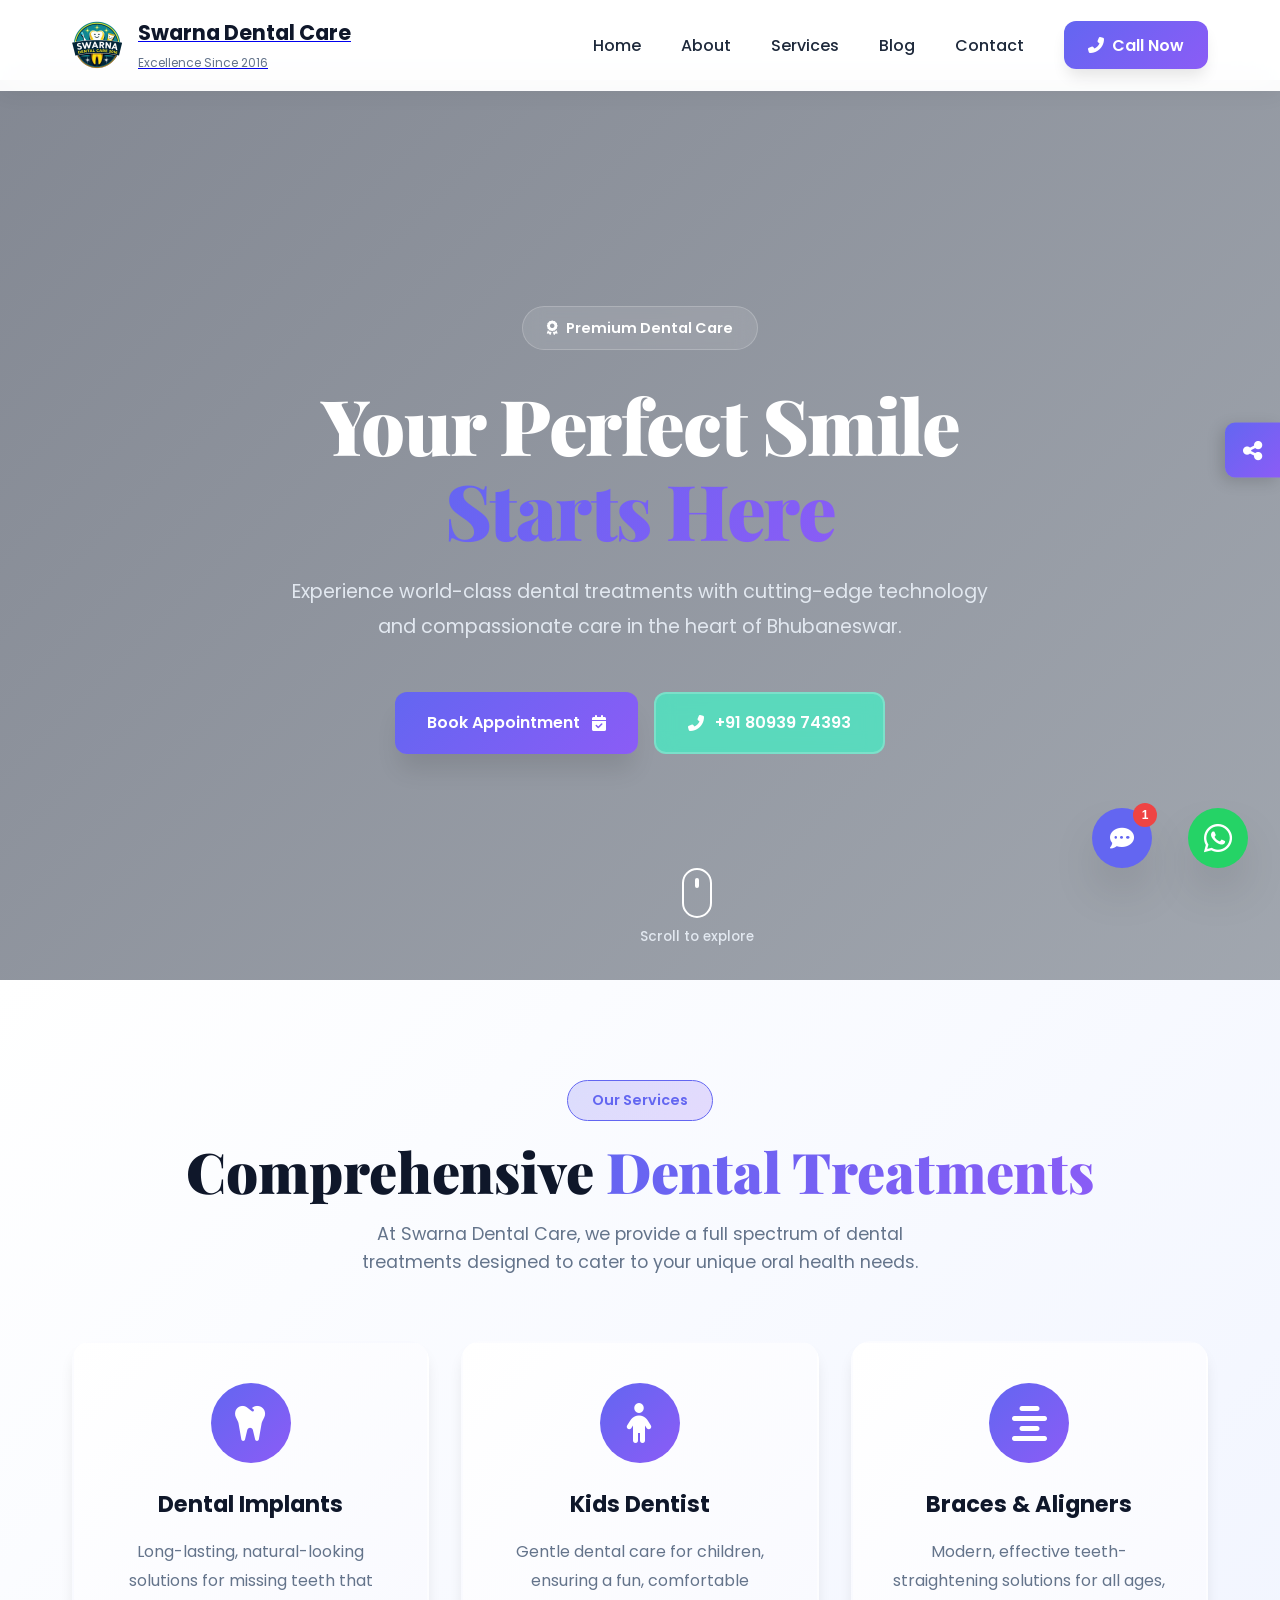
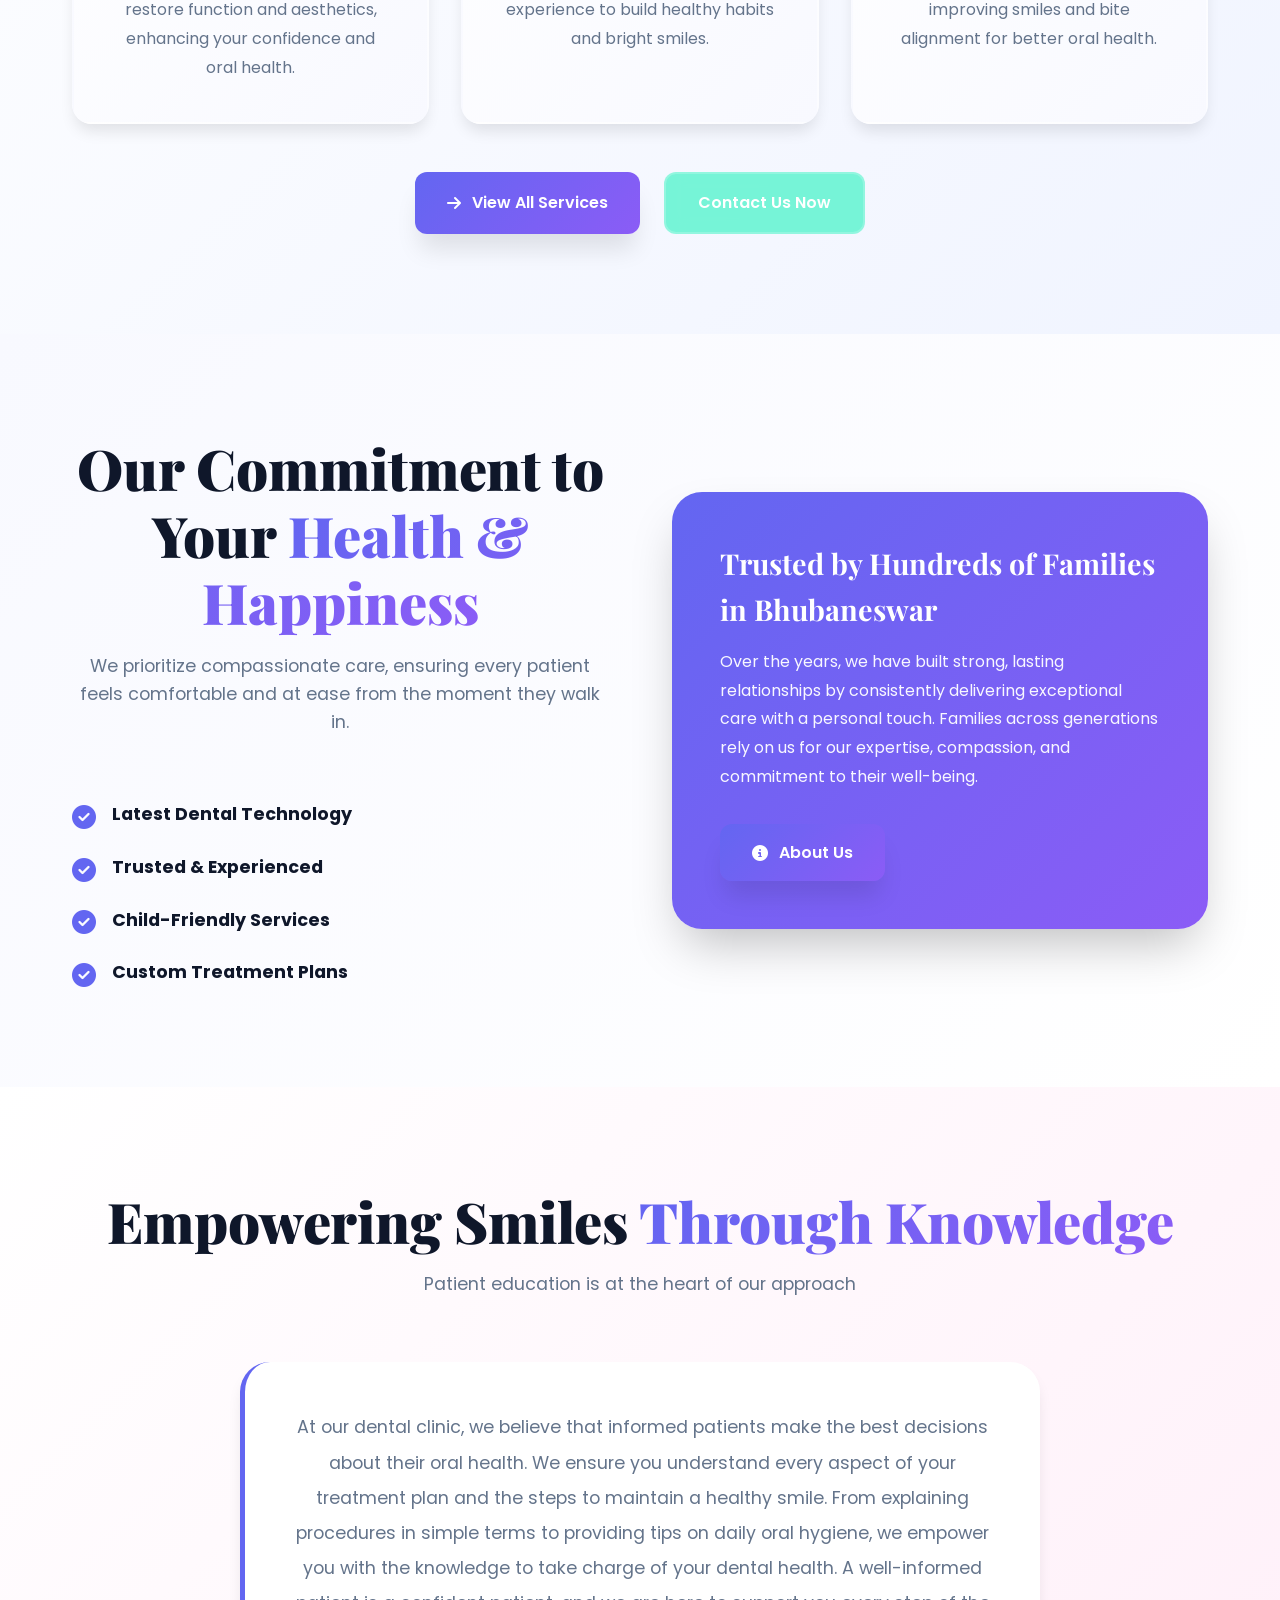
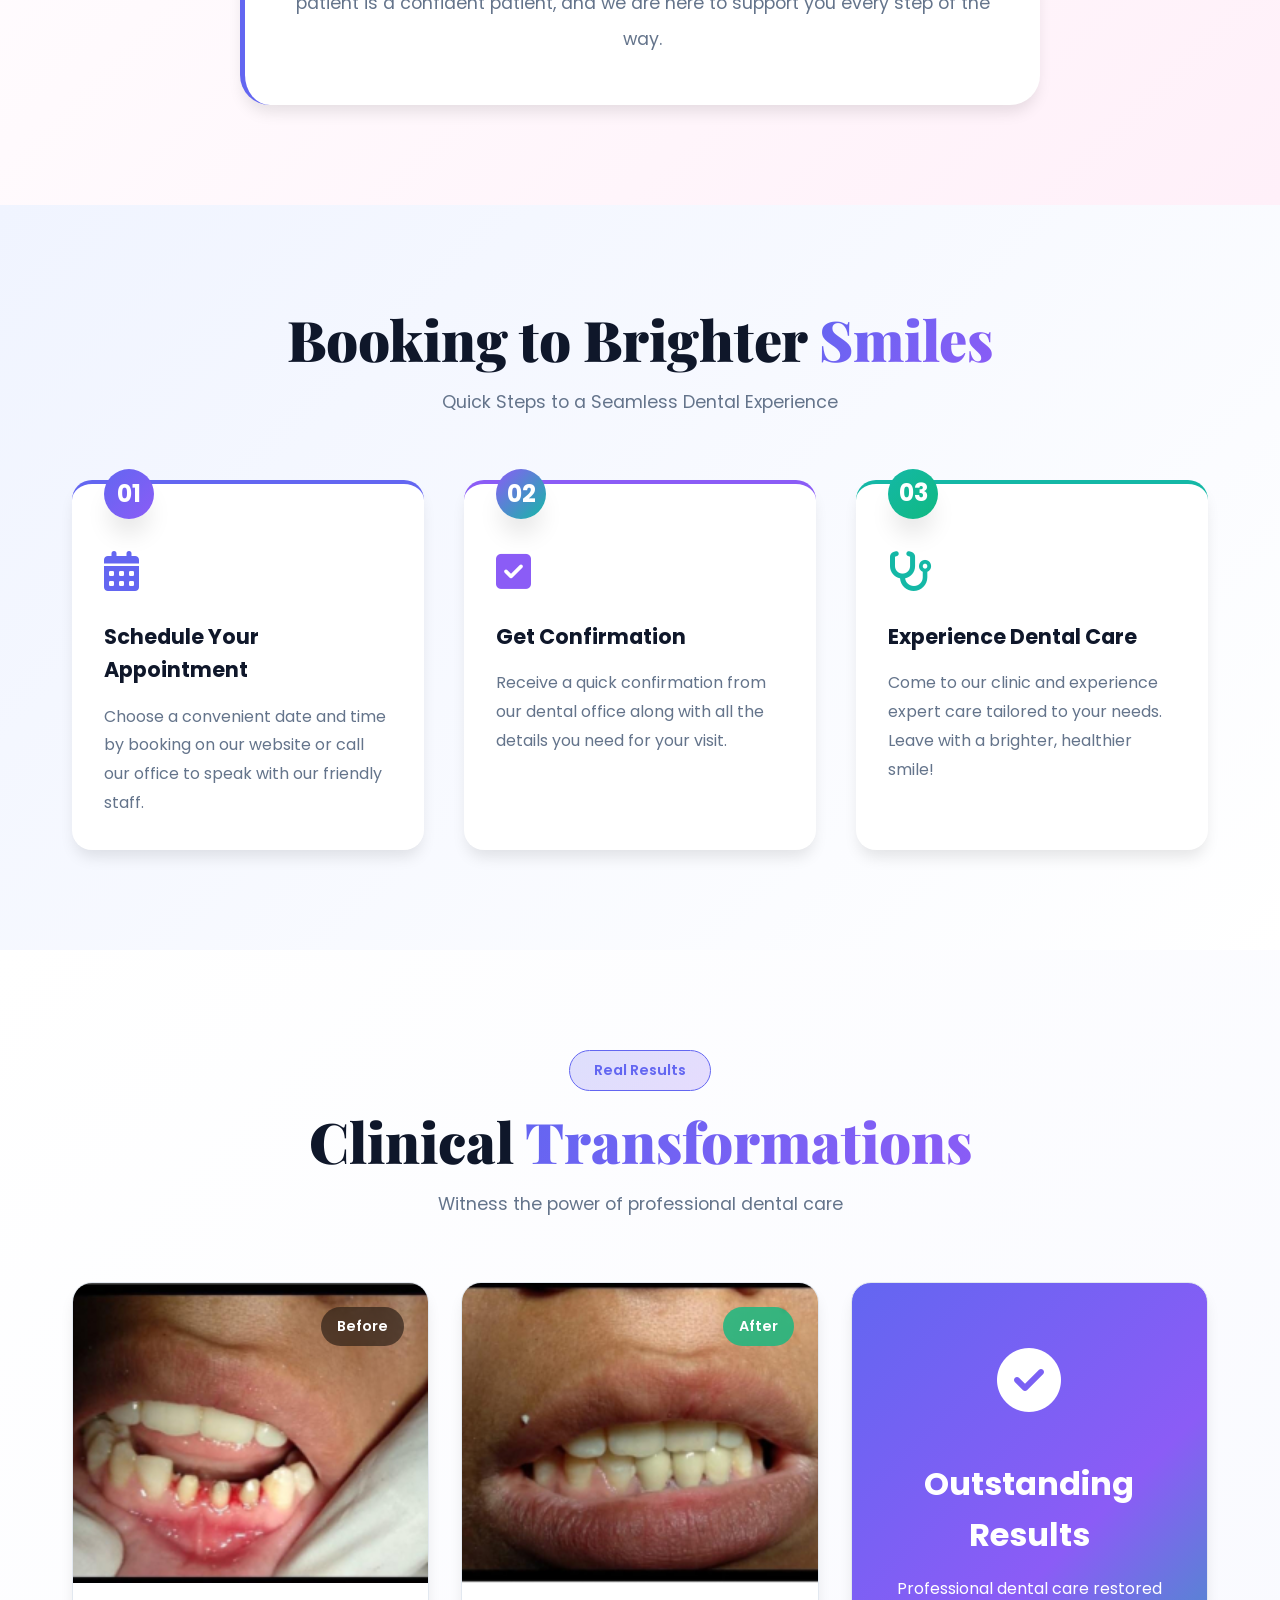
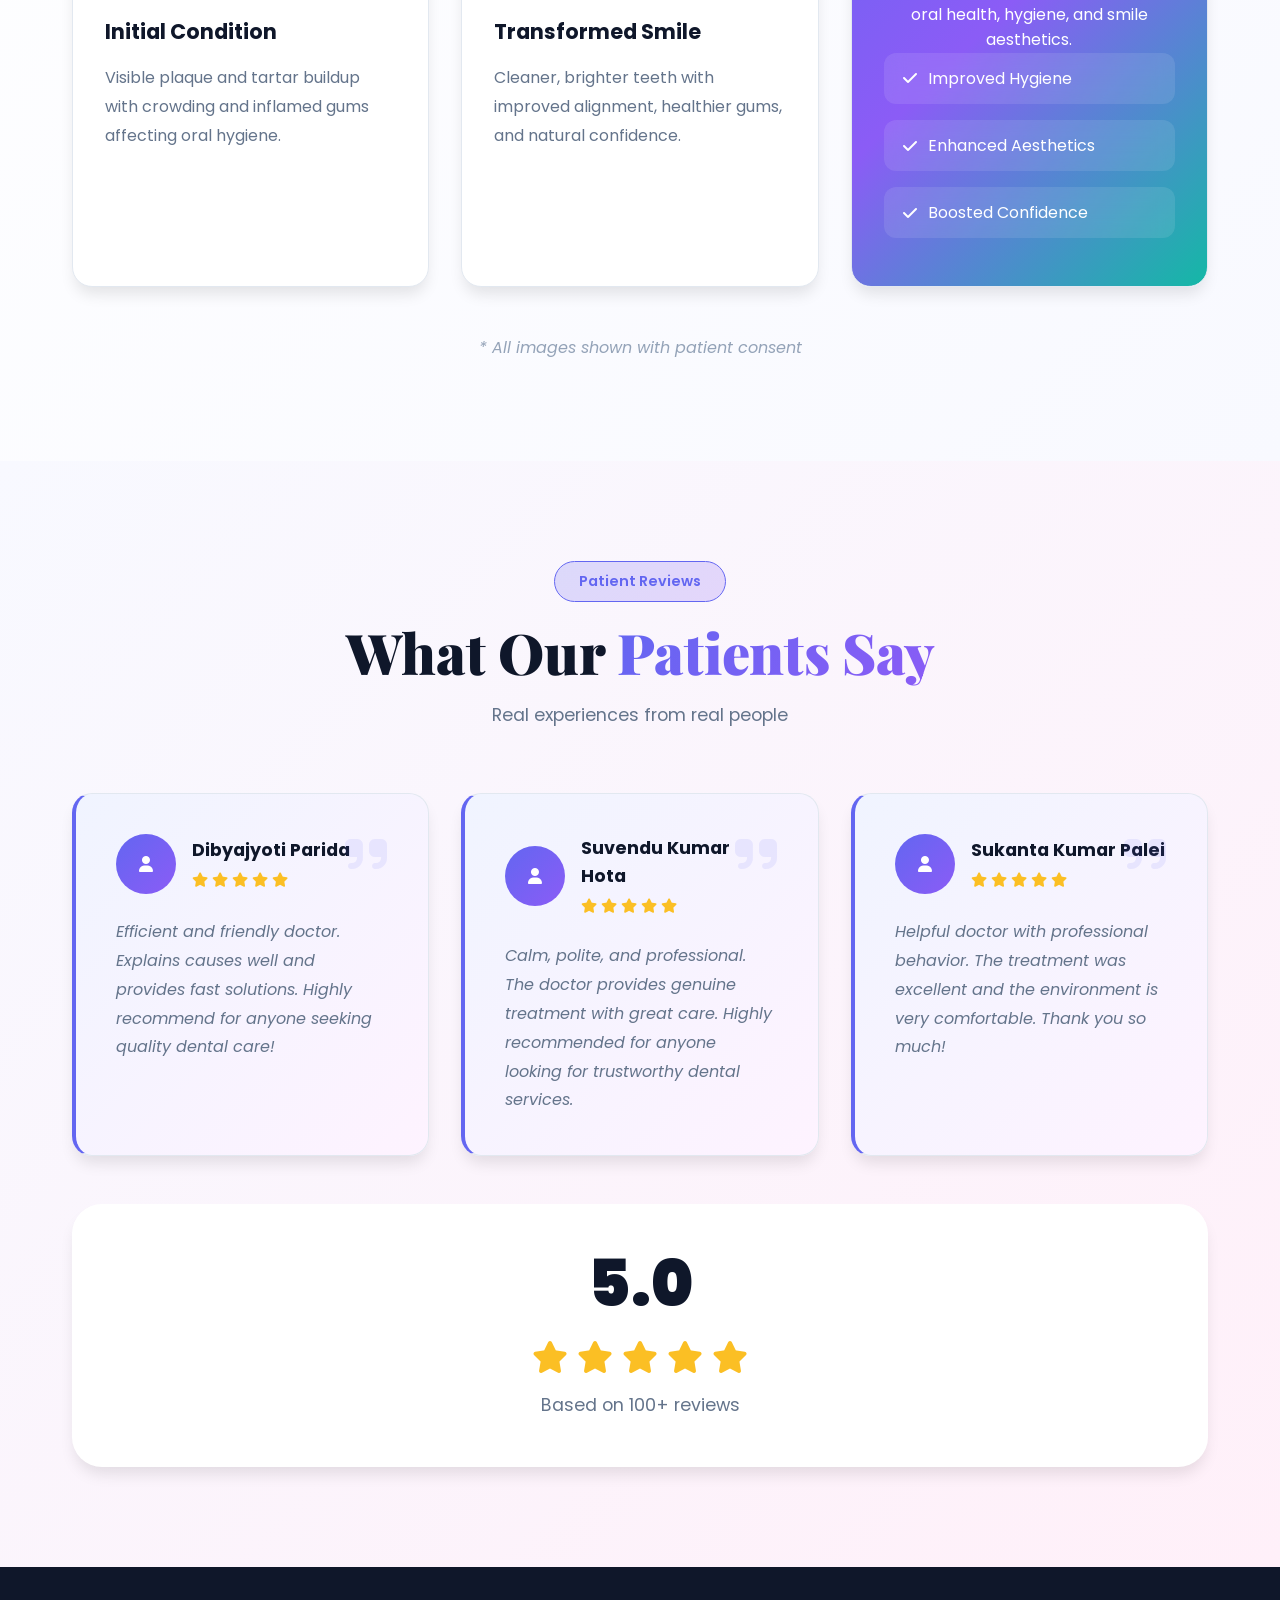
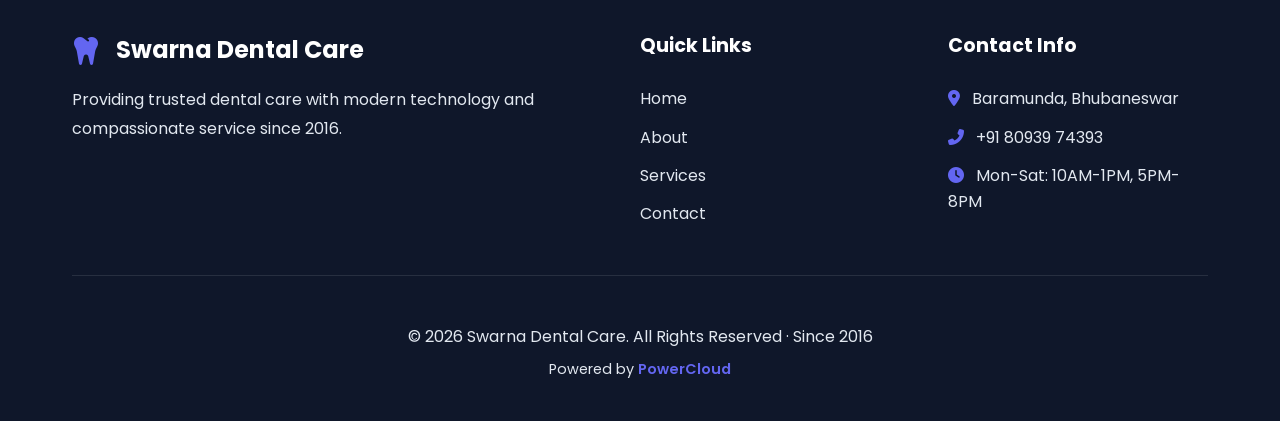
==== commit 0a927026: "Add files via upload" ====
--- a/index.html
+++ b/index.html
@@ -92,7 +92,7 @@
                     </p>
                     
                     <div class="hero-buttons" data-aos="fade-up" data-aos-delay="200">
-                        <a href="https://forms.gle/AhPmukqKpe9QDpXF7" target="_blank" class="btn btn-primary">
+                        <a href="./Appointment/index.html" target="_blank" class="btn btn-primary">
                             <span>Book Appointment</span>
                             <i class="fas fa-calendar-check"></i>
                         </a>
@@ -444,7 +444,7 @@
             
             <div class="footer-bottom">
                 <p>&copy; 2026 Swarna Dental Care. All Rights Reserved · Since 2016</p>
-                <p class="powered-by">Powered by <a href="https://powercloud.in/" target="_blank">PowerCloud</a></p>
+                <p class="powered-by">Powered by <a href="https://jyotiranswain.github.io/powercloud/" target="_blank">PowerCloud</a></p>
             </div>
         </div>
     </footer>
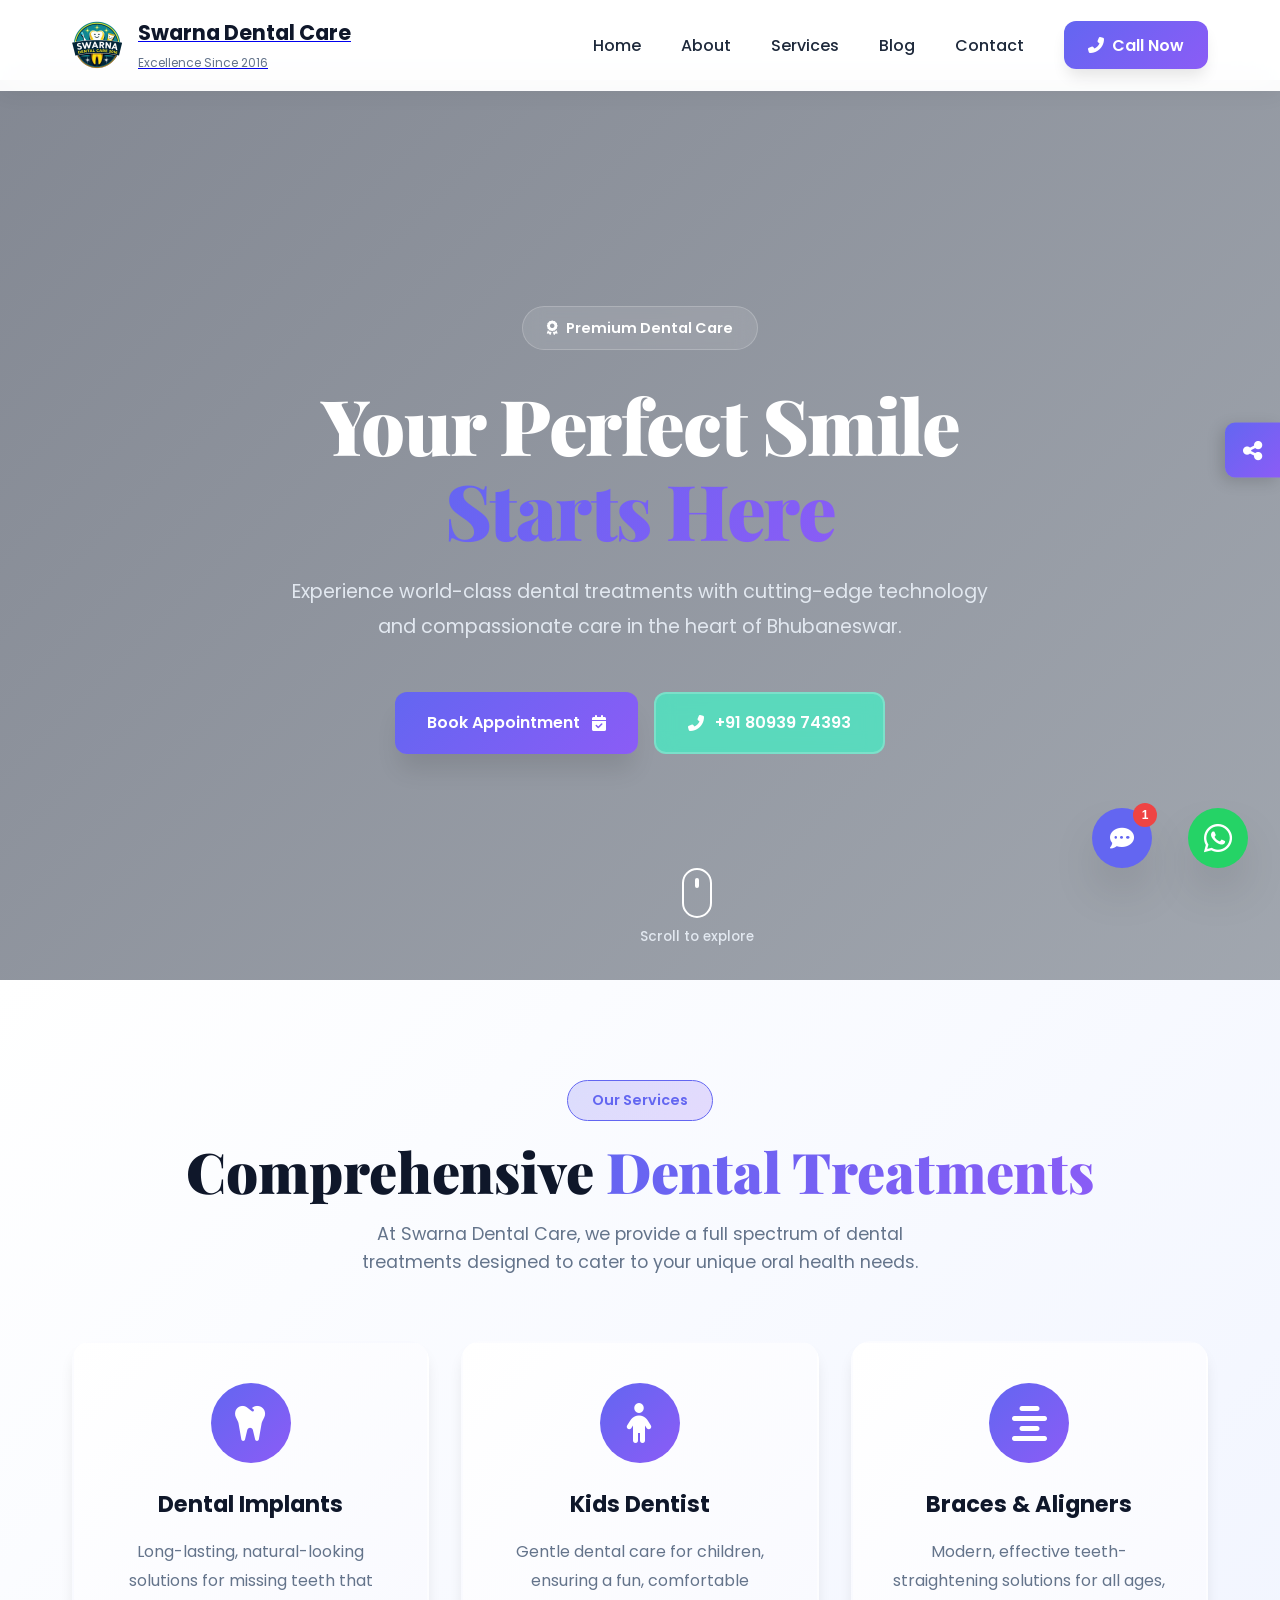
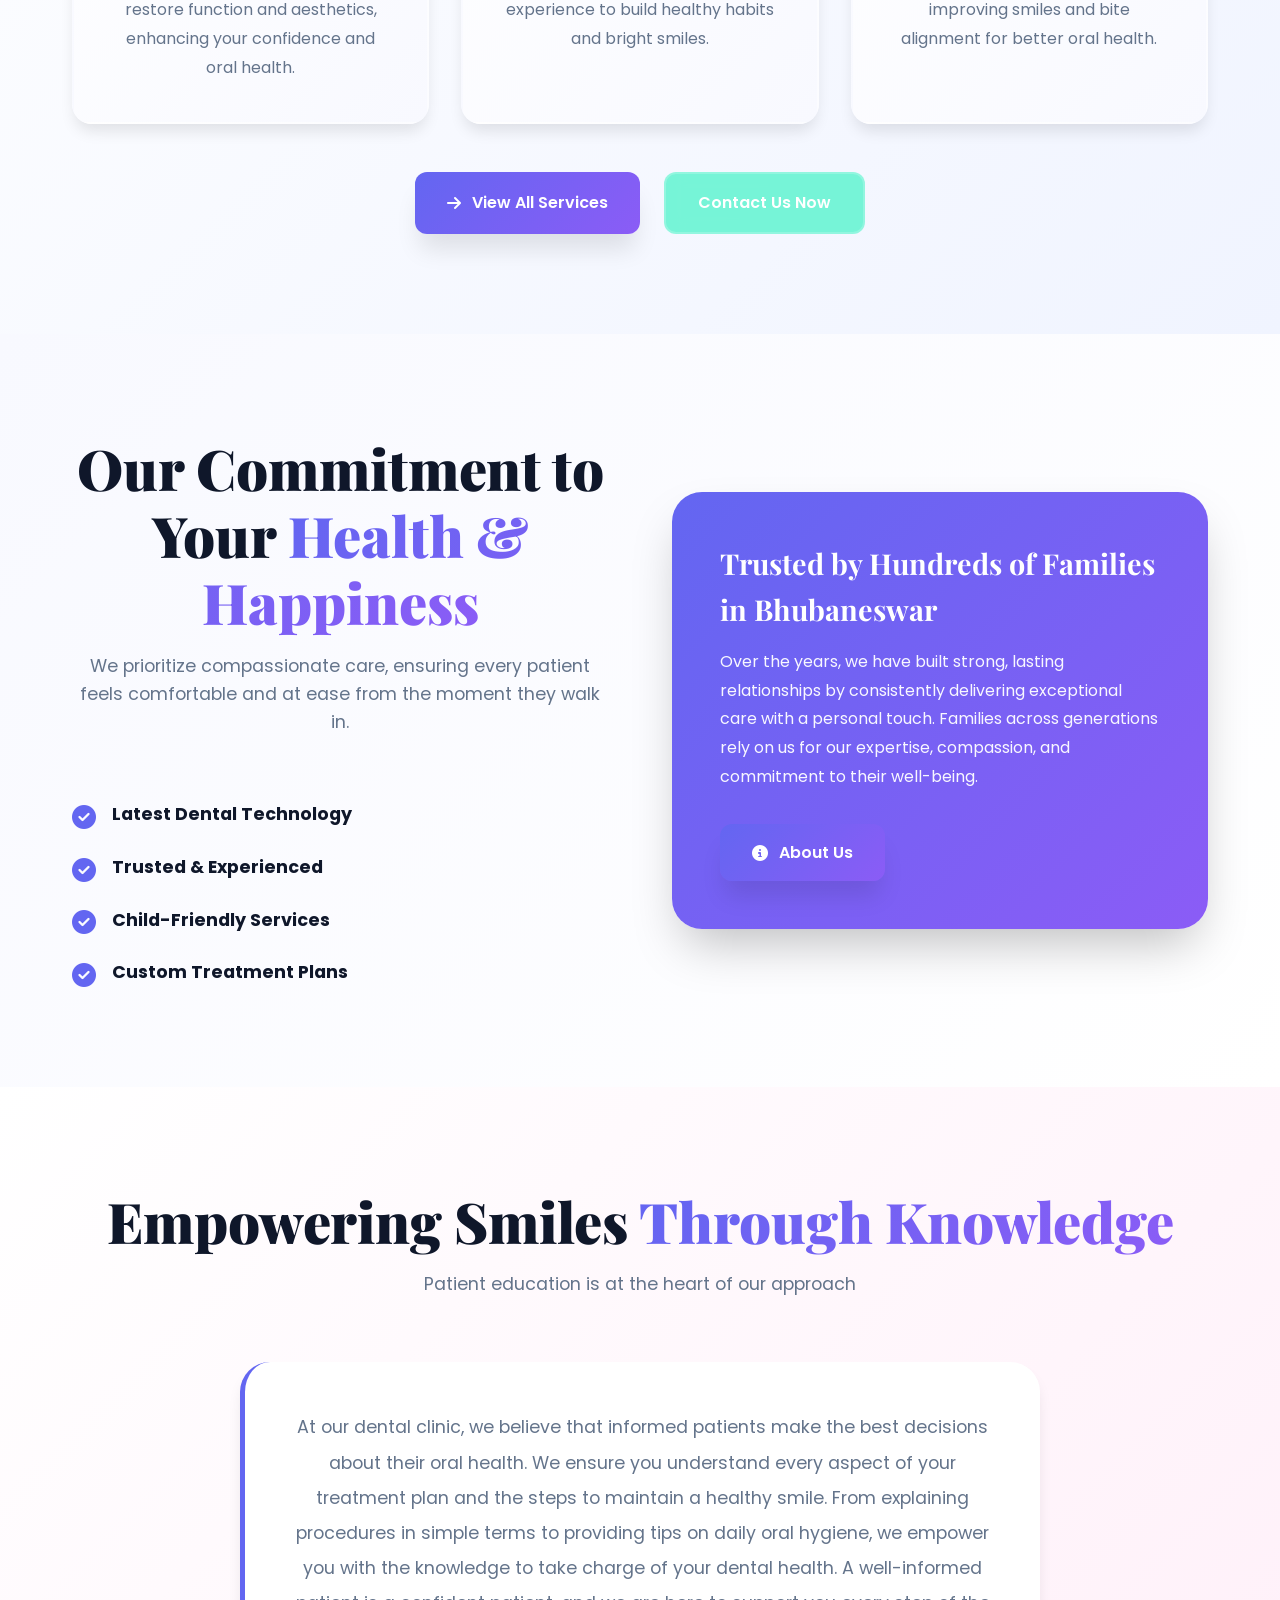
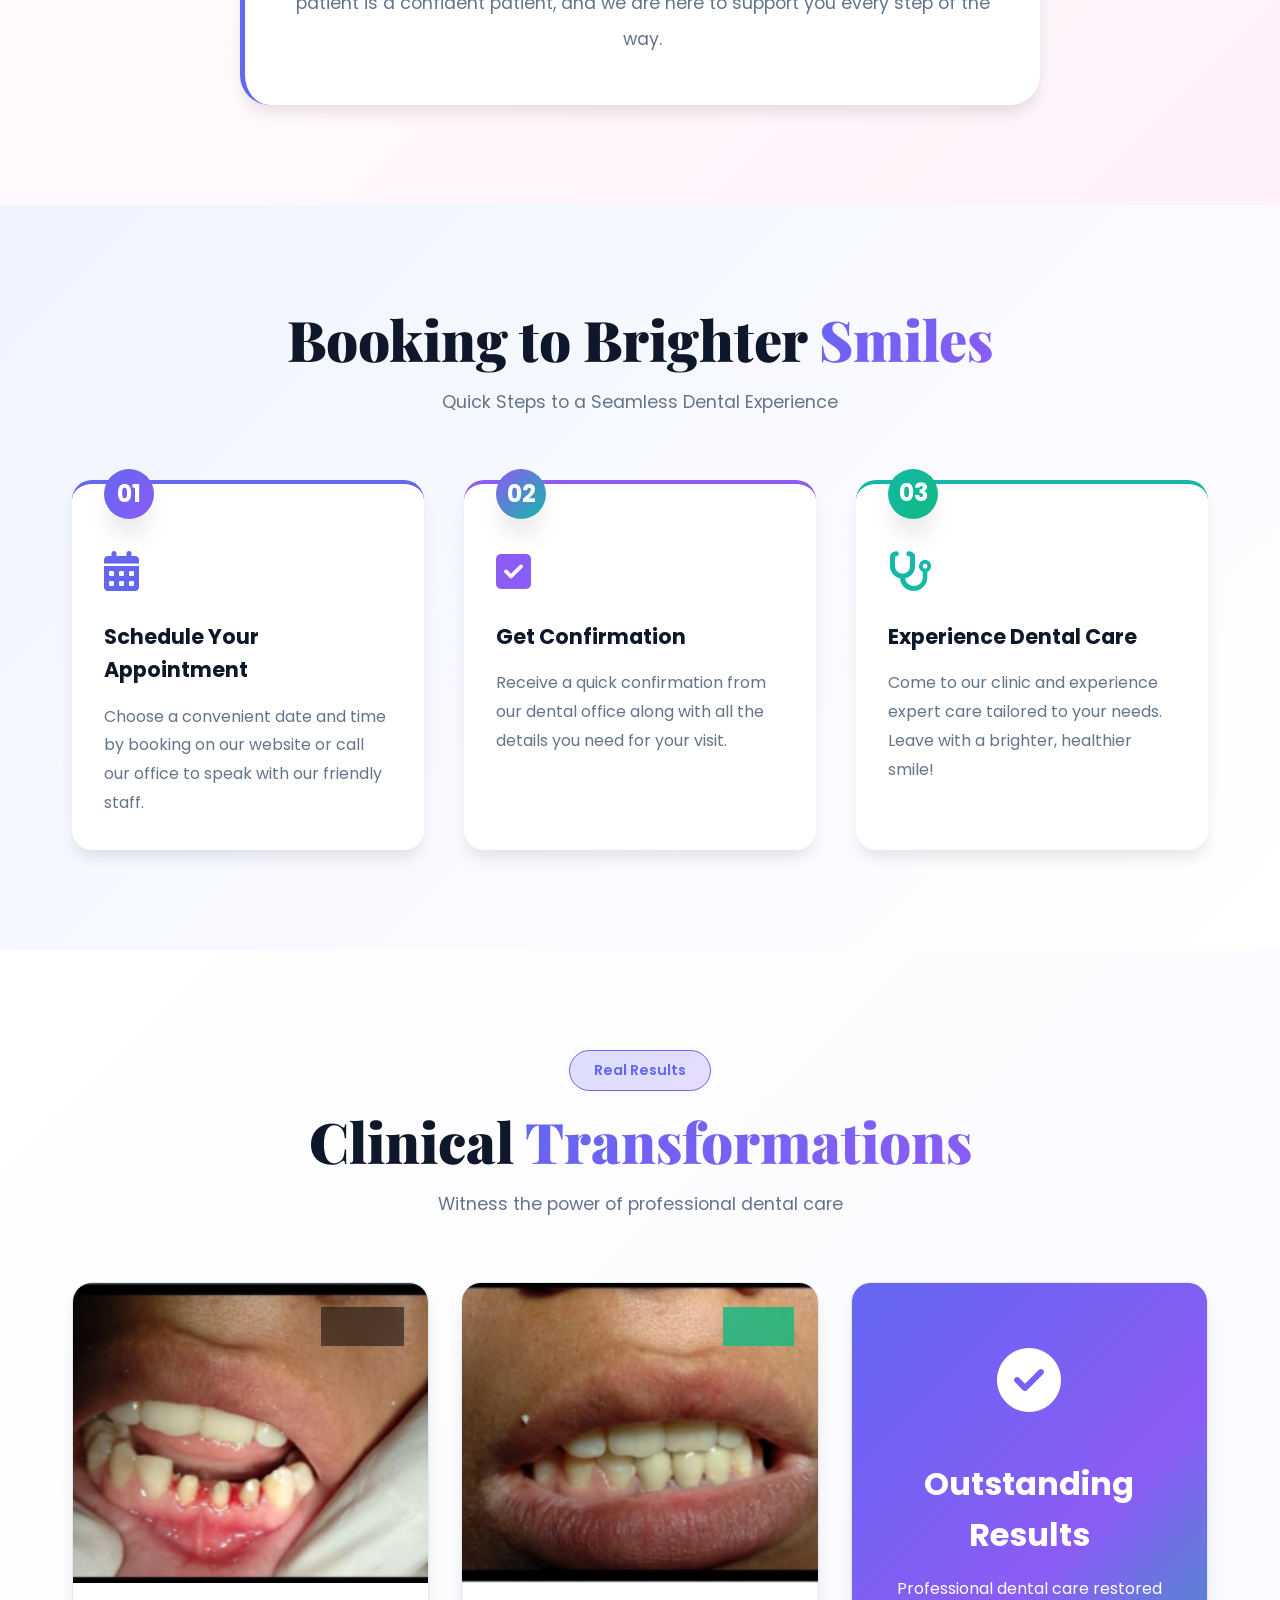
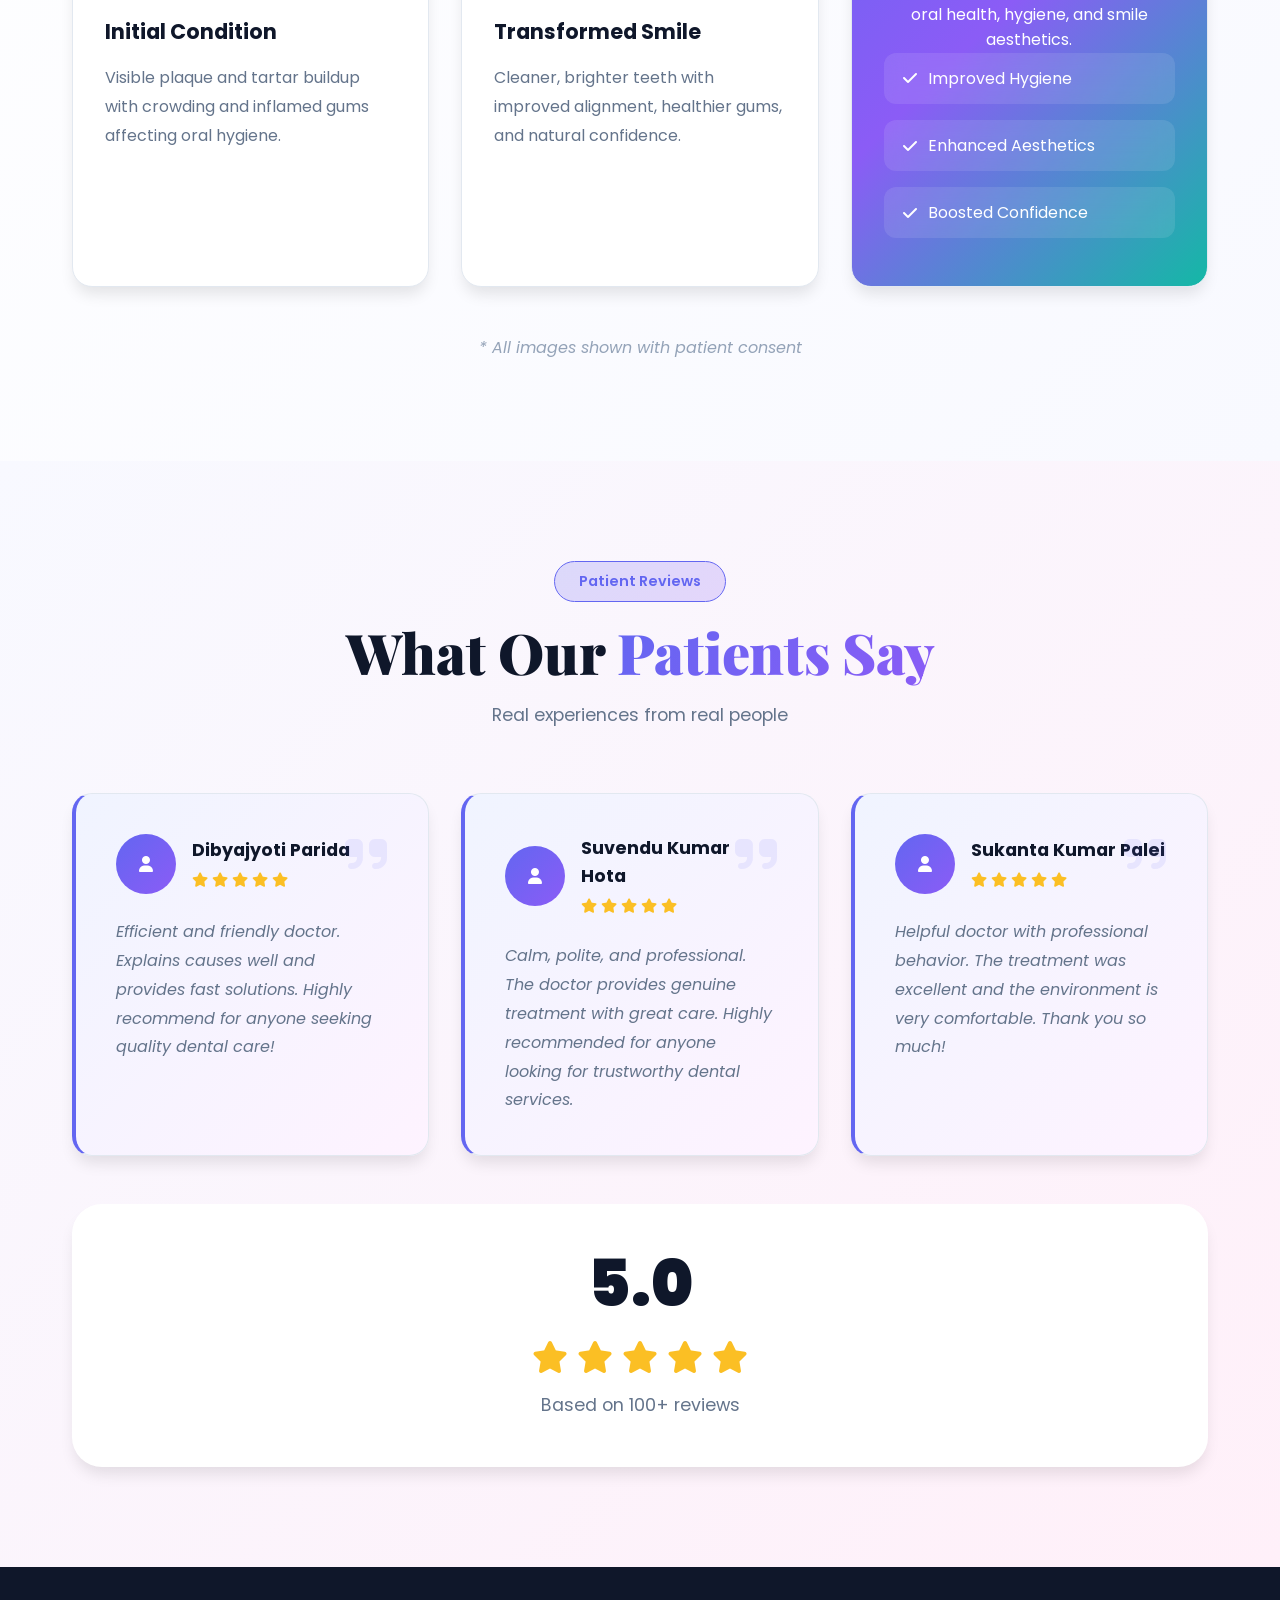
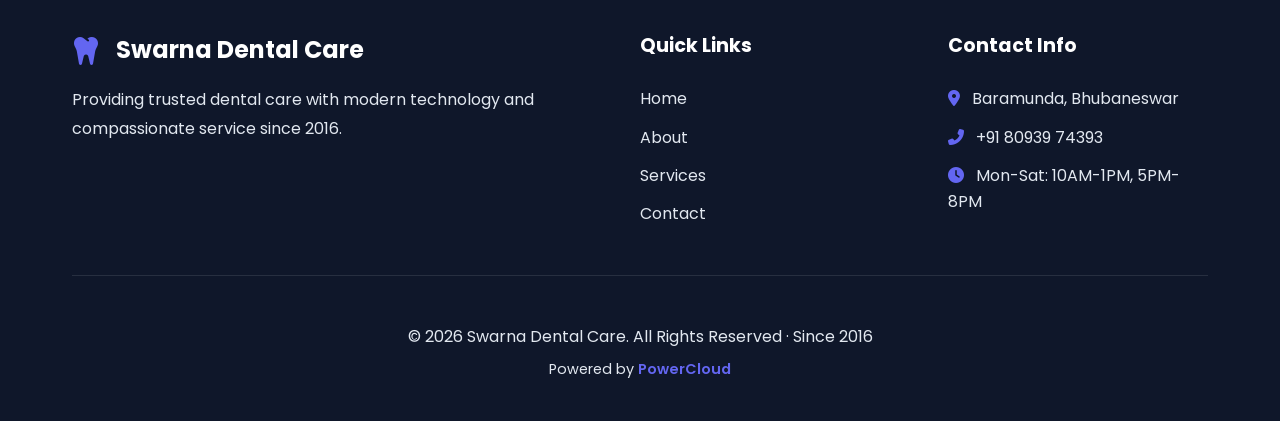
==== commit 774a6f4d: "Update index.html" ====
--- a/index.html
+++ b/index.html
@@ -444,7 +444,7 @@
             
             <div class="footer-bottom">
                 <p>&copy; 2026 Swarna Dental Care. All Rights Reserved · Since 2016</p>
-                <p class="powered-by">Powered by <a href="https://jyotiranswain.github.io/powercloud/" target="_blank">PowerCloud</a></p>
+                <p class="powered-by">Powered by <a href="https://powercloud.in/" target="_blank">PowerCloud</a></p>
             </div>
         </div>
     </footer>
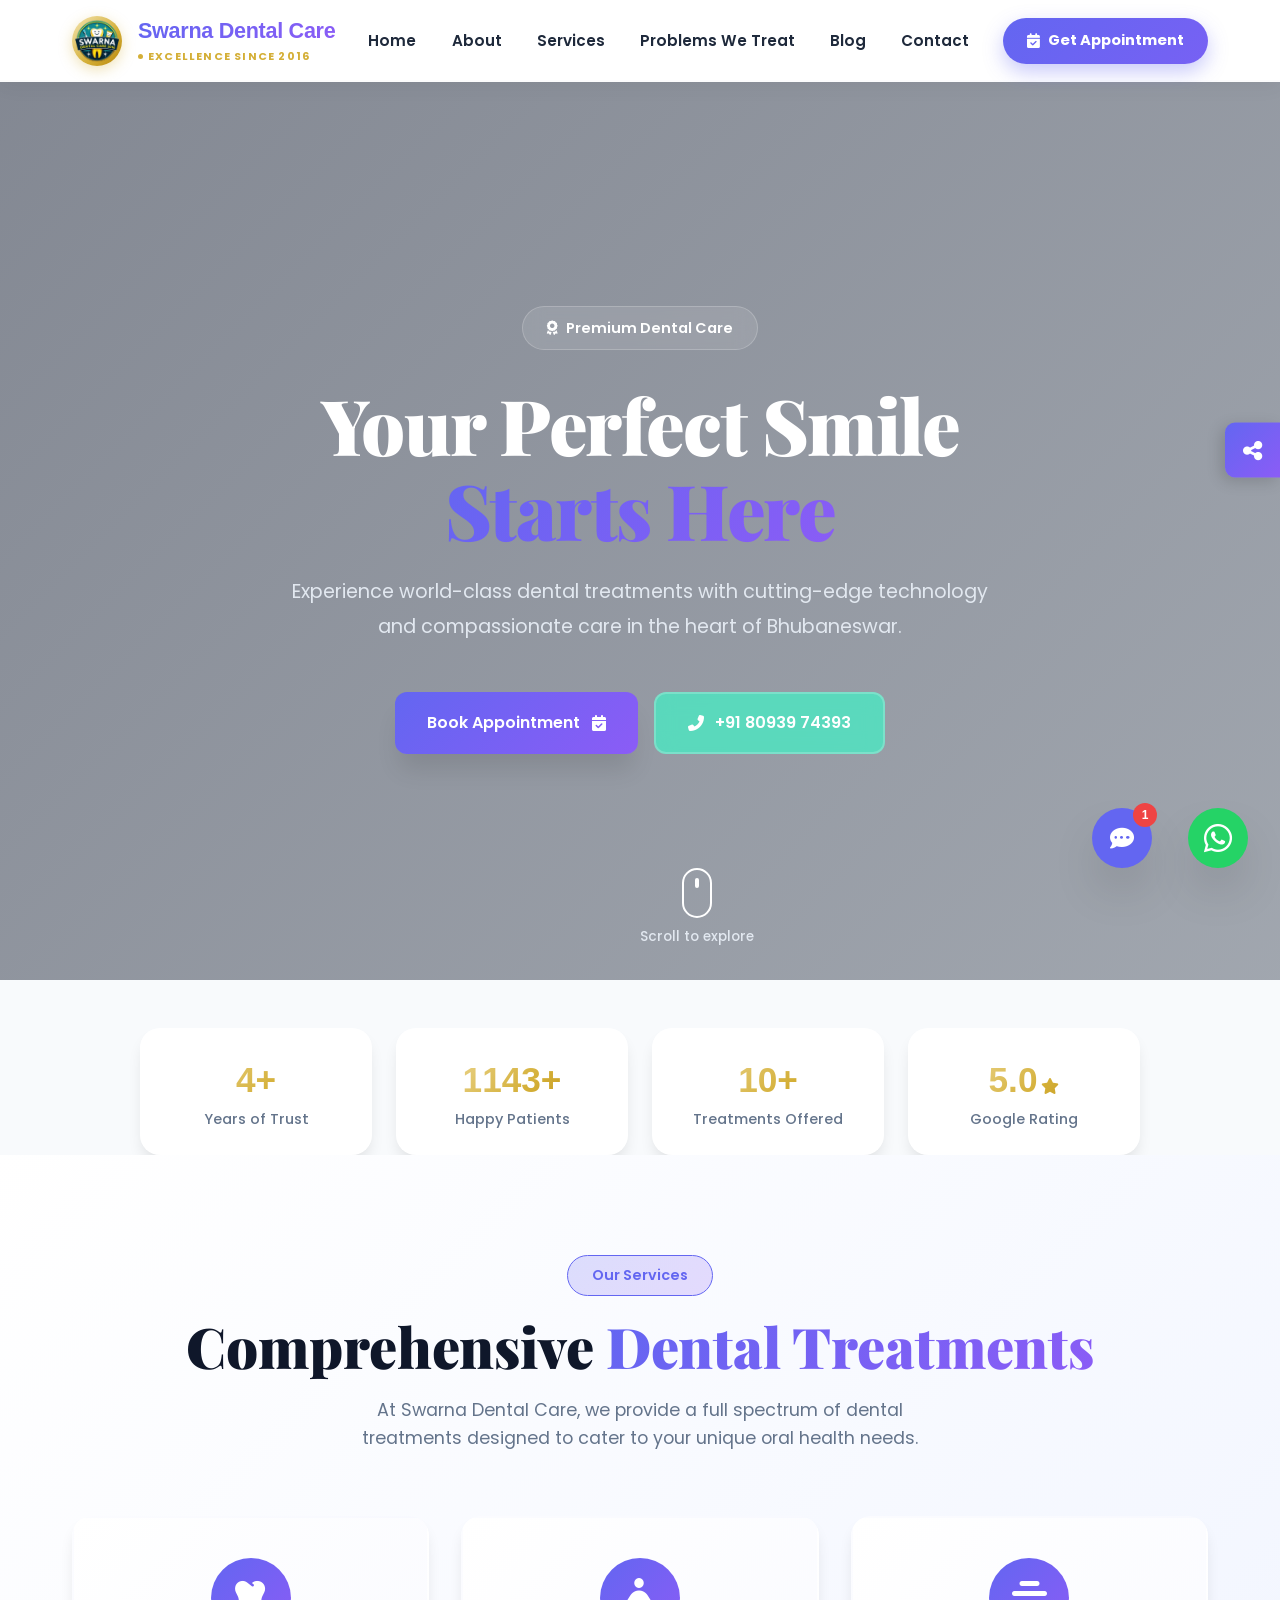
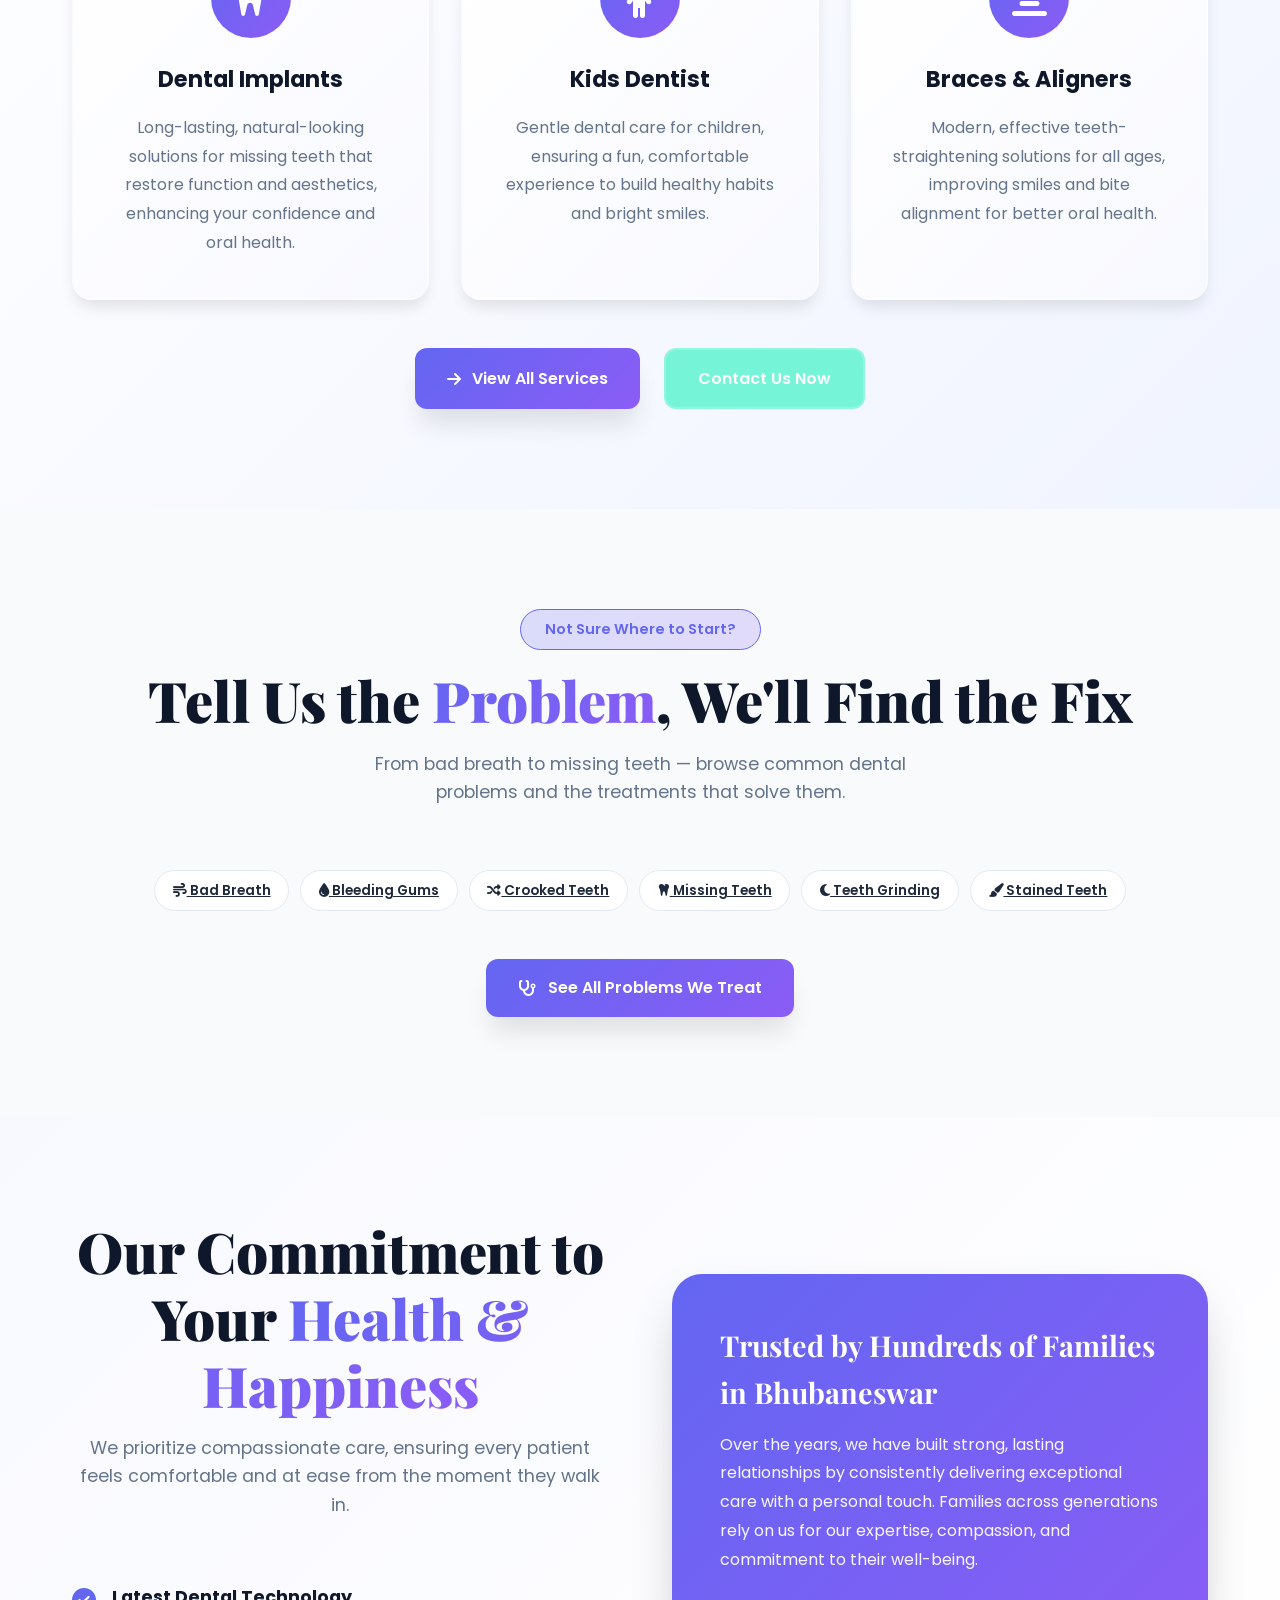
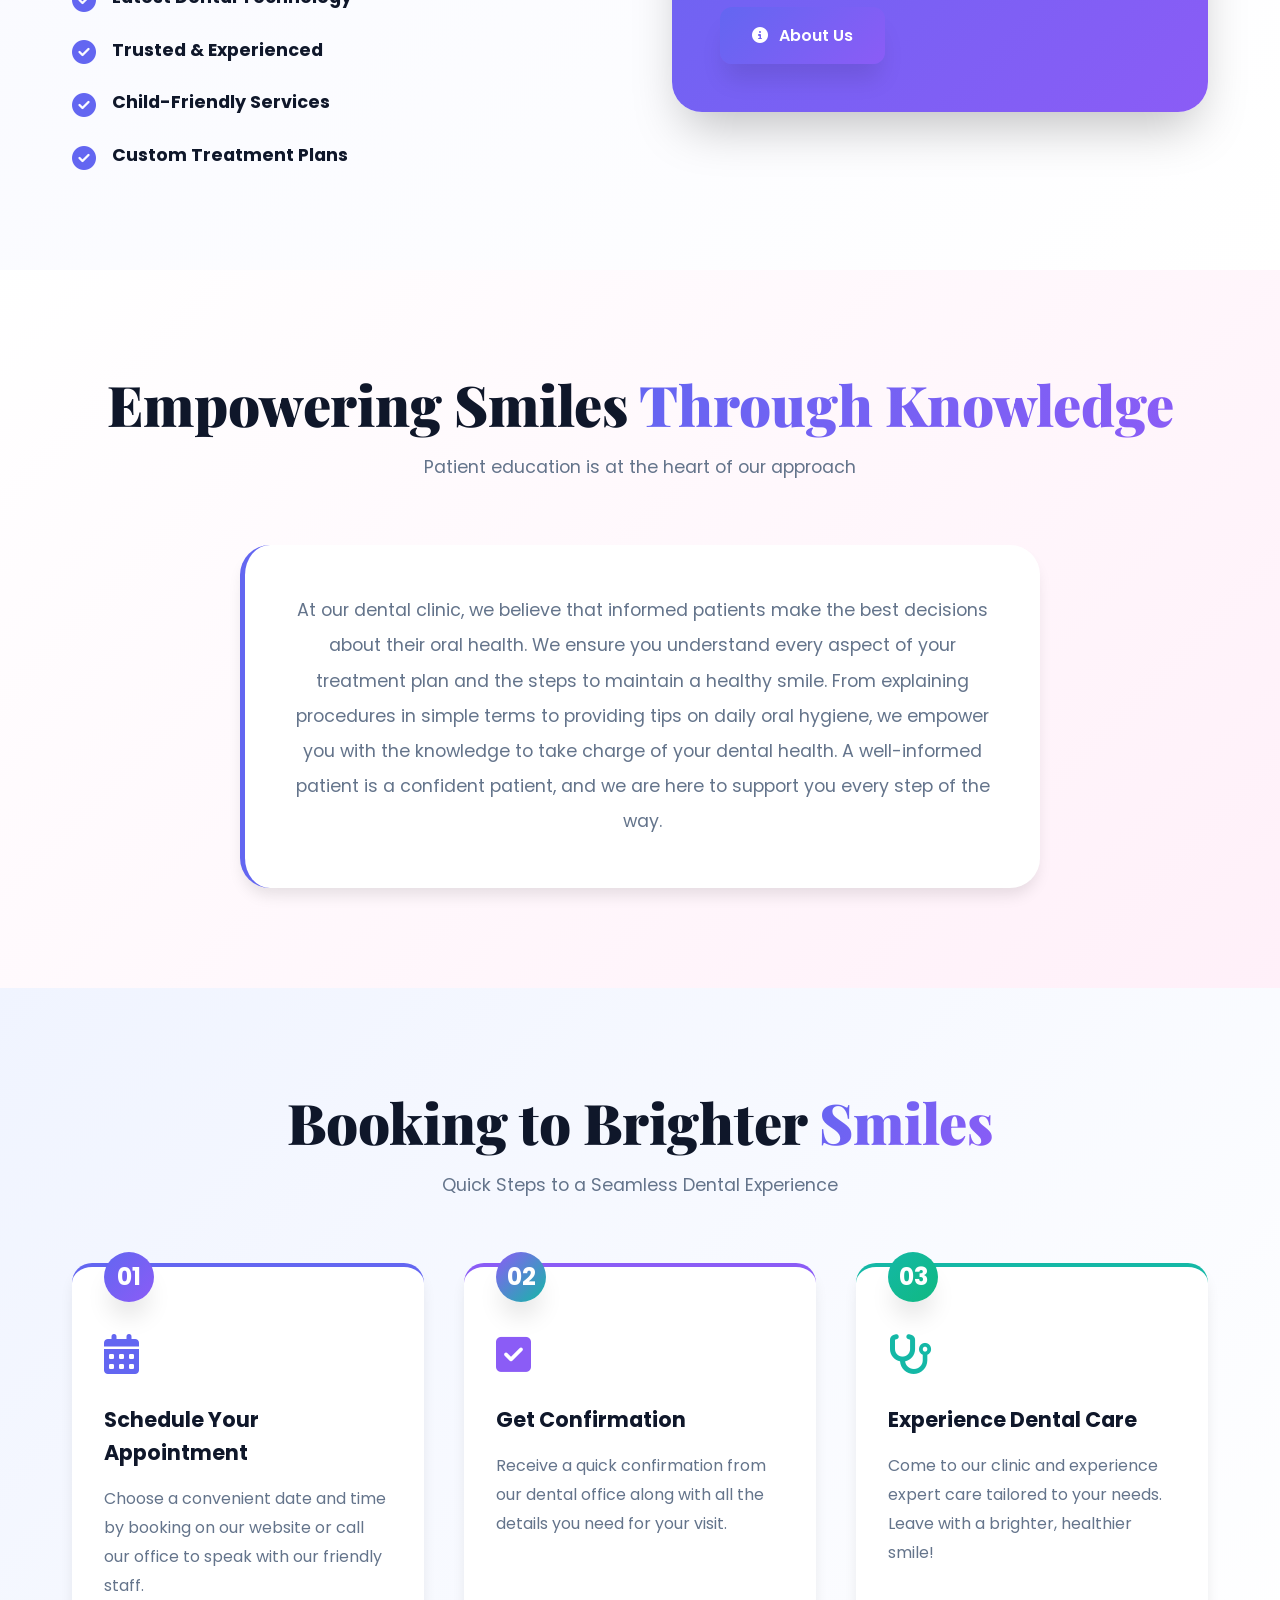
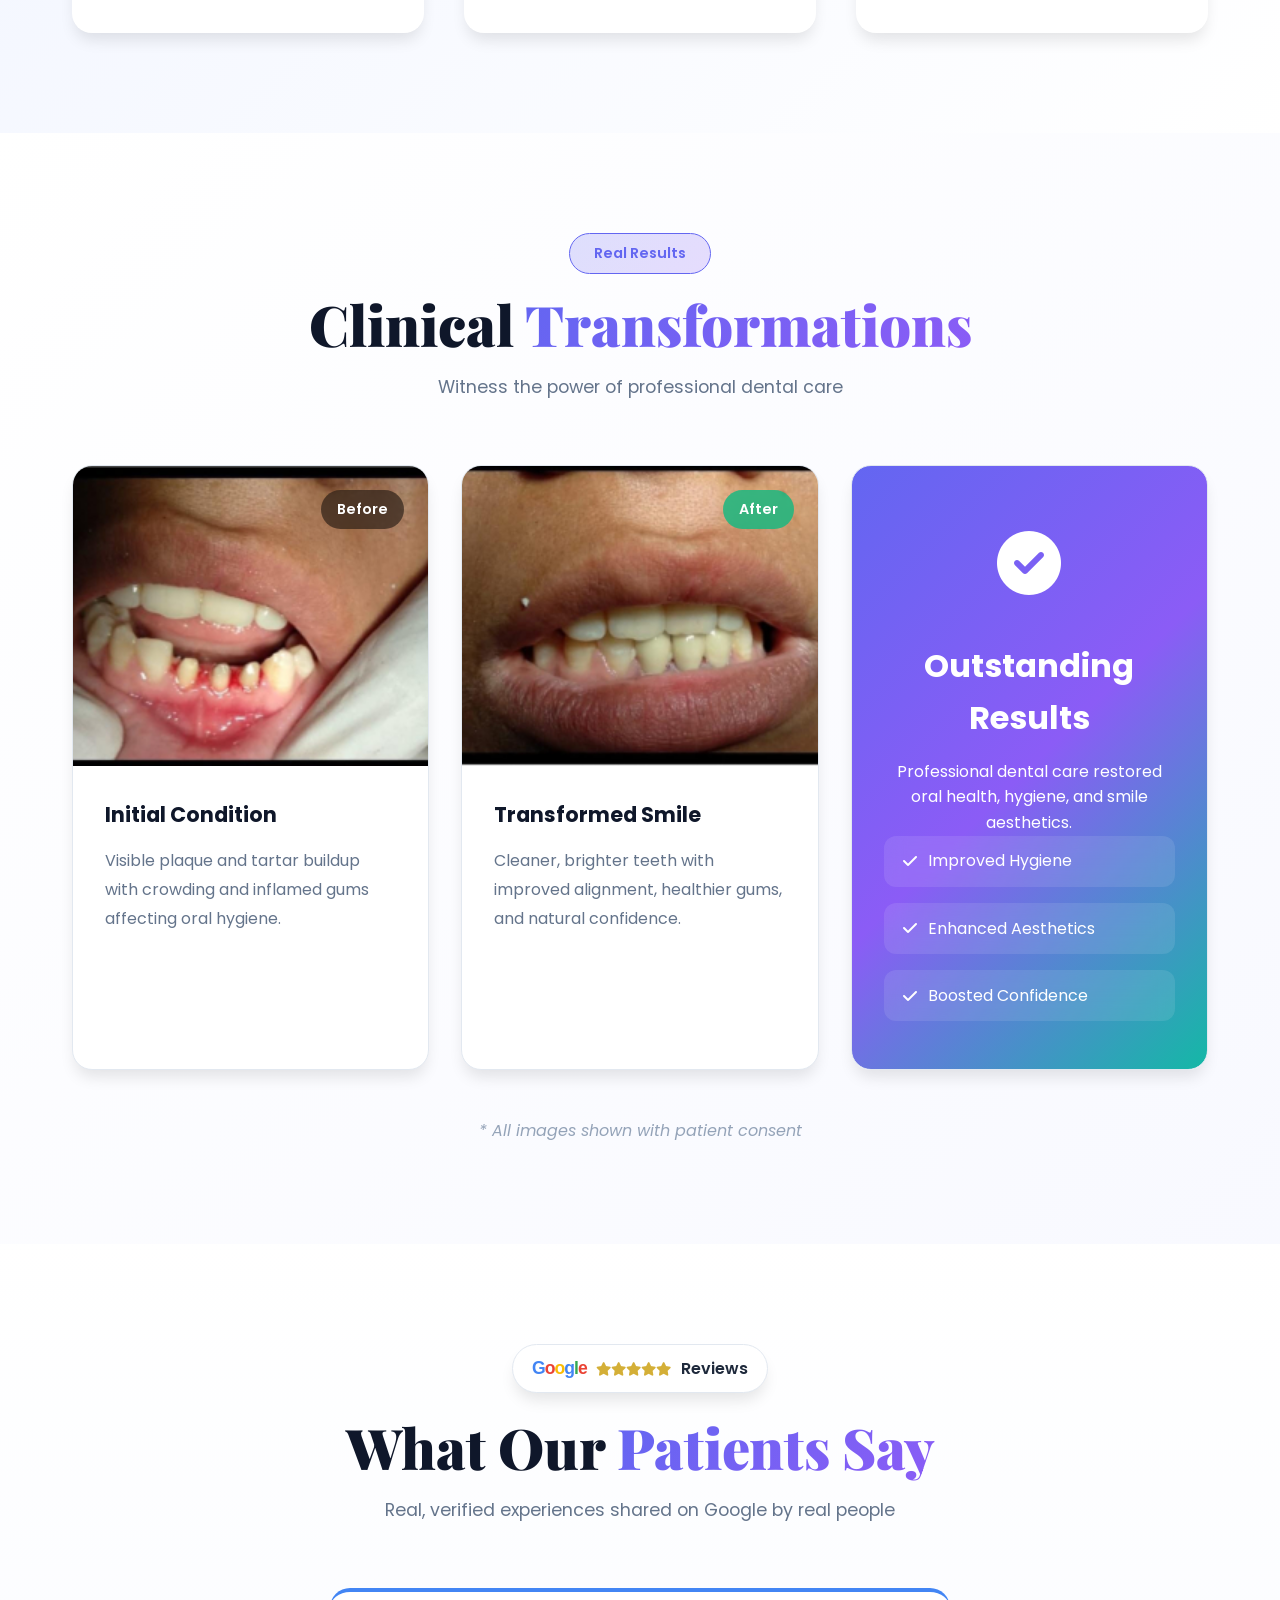
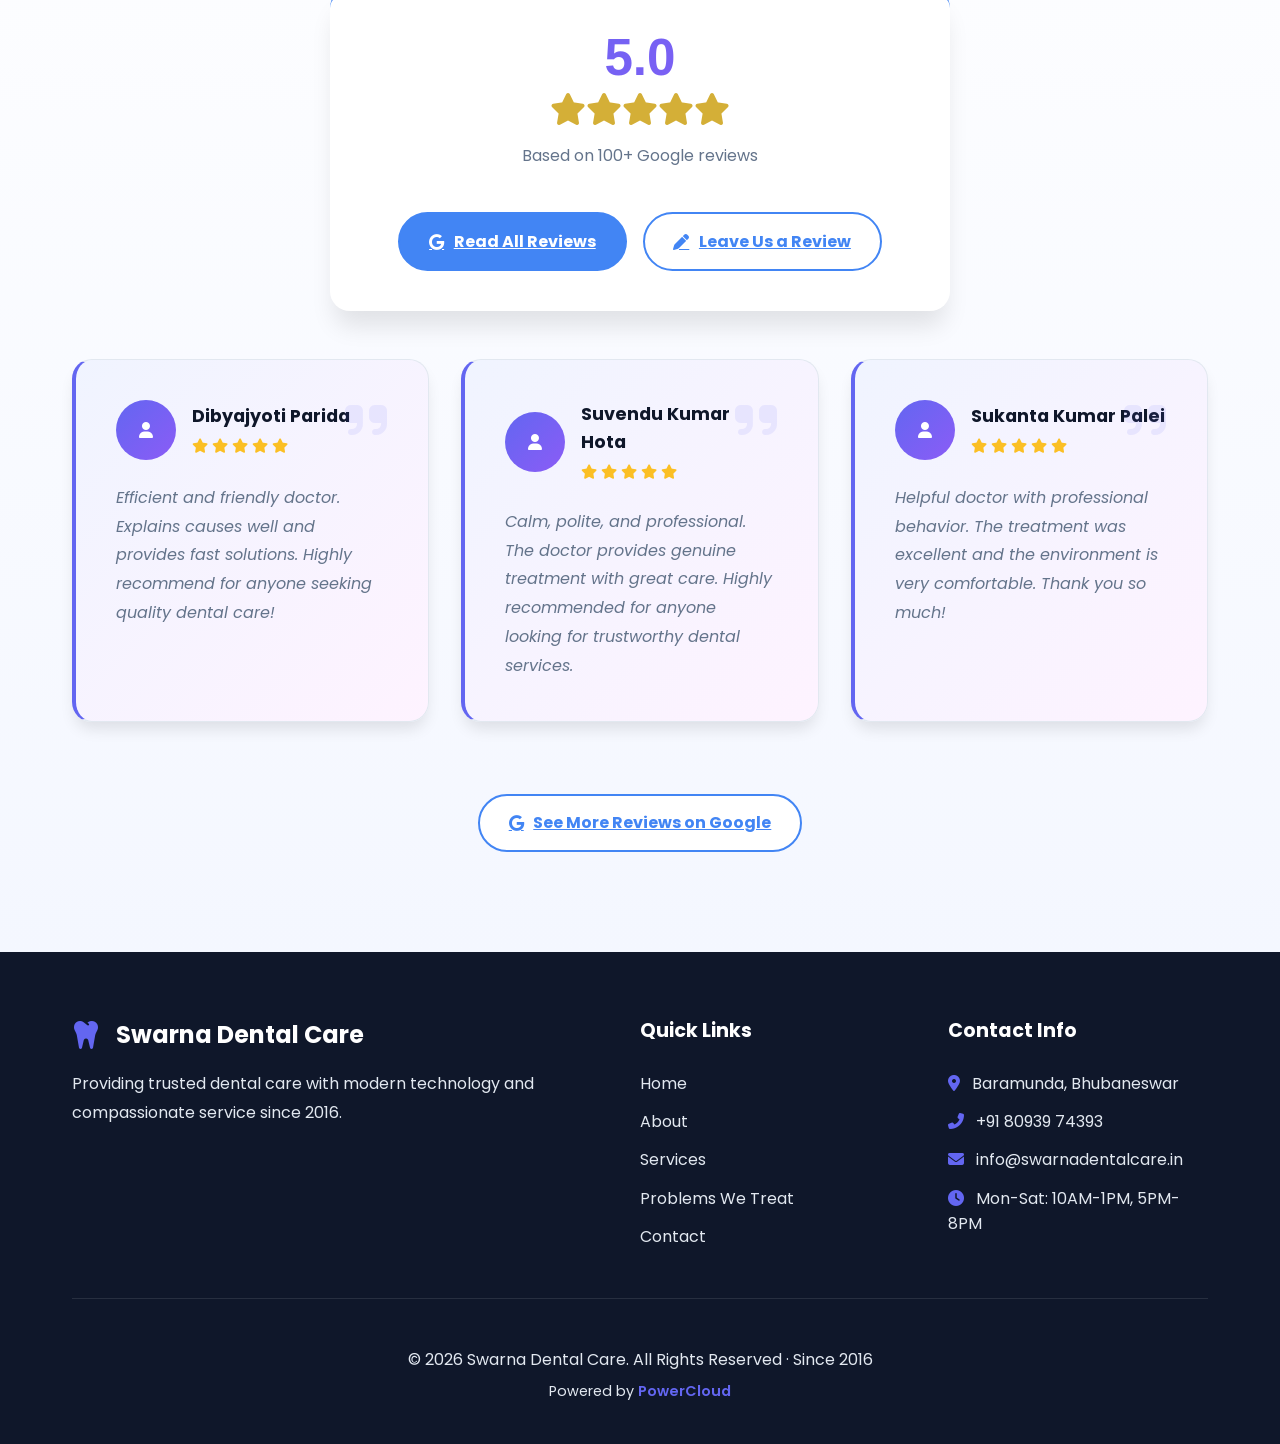
==== commit e6c2ef21: "25-09-2026" ====
--- a/index.html
+++ b/index.html
@@ -3,21 +3,59 @@
 <head>
     <meta charset="UTF-8">
     <meta name="viewport" content="width=device-width, initial-scale=1.0">
-    <title>Swarna Dental Care | Best Dental Clinic in Bhubaneswar</title>
+    <title>Swarna Dental Care | Best Dental Clinic in Baramunda, Bhubaneswar</title>
     
-    <meta name="description" content="Swarna Dental Care is a modern dental clinic in Baramunda, Bhubaneswar offering painless treatment, teeth cleaning, dental checkups and cosmetic dentistry.">
-    <meta name="keywords" content="Swarna Dental Care, Dental Clinic in Bhubaneswar, Dentist near Baramunda, Teeth Cleaning, Dental Checkup, Cosmetic Dentistry">
+    <meta name="description" content="Swarna Dental Care is a modern dental clinic in Baramunda, Bhubaneswar rated 5.0 on Google — offering painless treatment, teeth cleaning, cosmetic dentistry, implants, root canal & more.">
+    <meta name="keywords" content="Swarna Dental Care, Dental Clinic in Bhubaneswar, Dentist near Baramunda, Teeth Cleaning, Dental Checkup, Cosmetic Dentistry, Dental Implants Bhubaneswar, Root Canal Bhubaneswar, Best Dentist Baramunda">
     <meta name="author" content="Swarna Dental Care">
     <meta name="robots" content="index, follow">
+    <link rel="canonical" href="https://swarnadentalcare.in/">
     
     <meta name="google-site-verification" content="ca32ca0c05554428" />
     
     <meta property="og:title" content="Swarna Dental Care – Trusted Dental Clinic in Bhubaneswar">
-    <meta property="og:description" content="Painless, modern and affordable dental treatments at Swarna Dental Care, Baramunda, Bhubaneswar.">
-    <meta property="og:image" content="https://jyotiranswain.github.io/swarna-dental-care/images/clinic1.jpg">
-    <meta property="og:url" content="https://jyotiranswain.github.io/swarna-dental-care/">
+    <meta property="og:description" content="Painless, modern and affordable dental treatments at Swarna Dental Care, Baramunda, Bhubaneswar. Rated 5.0 on Google.">
+    <meta property="og:image" content="https://swarnadentalcare.in/images/clinic1.jpg">
+    <meta property="og:url" content="https://swarnadentalcare.in/">
     <meta property="og:type" content="website">
-    
+    <meta name="twitter:card" content="summary_large_image">
+
+    <script type="application/ld+json">
+    {
+      "@context": "https://schema.org",
+      "@type": "Dentist",
+      "name": "Swarna Dental Care",
+      "image": "https://swarnadentalcare.in/images/clinic1.jpg",
+      "url": "https://swarnadentalcare.in/",
+      "telephone": "+91-8093974393",
+      "email": "info@swarnadentalcare.in",
+      "priceRange": "$$",
+      "address": {
+        "@type": "PostalAddress",
+        "streetAddress": "Nilima Complex, Plot No. 988, Near Delta Square, Baramunda",
+        "addressLocality": "Bhubaneswar",
+        "addressRegion": "Odisha",
+        "postalCode": "751003",
+        "addressCountry": "IN"
+      },
+      "geo": { "@type": "GeoCoordinates", "latitude": 20.2751564, "longitude": 85.797982 },
+      "openingHoursSpecification": [
+        {"@type":"OpeningHoursSpecification","dayOfWeek":["Monday","Tuesday","Wednesday","Thursday","Friday","Saturday","Sunday"],"opens":"10:00","closes":"13:00"},
+        {"@type":"OpeningHoursSpecification","dayOfWeek":["Monday","Tuesday","Wednesday","Thursday","Friday","Saturday"],"opens":"17:00","closes":"20:00"}
+      ],
+      "sameAs": [
+        "https://www.facebook.com/share/1LB9zmMrTS/?mibextid=wwXIfr",
+        "https://www.instagram.com/swarna_dental_care",
+        "https://share.google/HYoYxW5LztIufdFtY"
+      ],
+      "aggregateRating": {
+        "@type": "AggregateRating",
+        "ratingValue": "5.0",
+        "reviewCount": "100"
+      }
+    }
+    </script>
+
     <link rel="preconnect" href="https://fonts.googleapis.com">
     <link rel="preconnect" href="https://fonts.gstatic.com" crossorigin>
     <link href="https://fonts.googleapis.com/css2?family=Poppins:wght@300;400;500;600;700;800;900&family=Playfair+Display:wght@700;900&display=swap" rel="stylesheet">
@@ -47,12 +85,13 @@
                 <li><a href="index.html" class="nav-link active">Home</a></li>
                 <li><a href="About/index.html" class="nav-link">About</a></li>
                 <li><a href="Services/index.html" class="nav-link">Services</a></li>
+                <li><a href="Problems/index.html" class="nav-link">Problems We Treat</a></li>
                 <li><a href="Blog/index.html" class="nav-link">Blog</a></li>
                 <li><a href="Contact/index.html" class="nav-link">Contact</a></li>
                 <li>
-                    <a href="tel:+918093974393" class="btn-call-nav">
-                        <i class="fas fa-phone-alt"></i>
-                        <span>Call Now</span>
+                    <a href="Appointment/index.html" class="btn-call-nav">
+                        <i class="fas fa-calendar-check"></i>
+                        <span>Get Appointment</span>
                     </a>
                 </li>
             </ul>
@@ -113,6 +152,30 @@
         </div>
     </section>
 
+    <!-- Trust Stats Strip -->
+    <section style="padding: 3rem 0 0;">
+        <div class="container">
+            <div class="trust-strip" data-aos="fade-up">
+                <div class="trust-item">
+                    <div class="trust-number"><span data-counter="9">0</span>+</div>
+                    <div class="trust-label">Years of Trust</div>
+                </div>
+                <div class="trust-item">
+                    <div class="trust-number"><span data-counter="2500" data-suffix="+">0</span></div>
+                    <div class="trust-label">Happy Patients</div>
+                </div>
+                <div class="trust-item">
+                    <div class="trust-number"><span data-counter="21" data-suffix="+">0</span></div>
+                    <div class="trust-label">Treatments Offered</div>
+                </div>
+                <div class="trust-item">
+                    <div class="trust-number">5.0<i class="fas fa-star" style="color:var(--gold); font-size:1rem; margin-left:4px;"></i></div>
+                    <div class="trust-label">Google Rating</div>
+                </div>
+            </div>
+        </div>
+    </section>
+
     <!-- Comprehensive Dental Treatments -->
     <section class="treatments-section">
         <div class="container">
@@ -159,6 +222,30 @@
         </div>
     </section>
 
+    <!-- Problems We Treat teaser -->
+    <section class="education-section" style="background: var(--light);">
+        <div class="container">
+            <div class="section-header" data-aos="fade-up">
+                <span class="section-label">Not Sure Where to Start?</span>
+                <h2 class="section-title">Tell Us the <span class="gradient-text">Problem</span>, We'll Find the Fix</h2>
+                <p class="section-subtitle">From bad breath to missing teeth — browse common dental problems and the treatments that solve them.</p>
+            </div>
+            <div class="symptom-chip-row" data-aos="fade-up" data-aos-delay="100">
+                <a href="Problems/index.html#bad-breath" class="symptom-chip"><i class="fas fa-wind"></i> Bad Breath</a>
+                <a href="Problems/index.html#bleeding-gums" class="symptom-chip"><i class="fas fa-droplet"></i> Bleeding Gums</a>
+                <a href="Problems/index.html#crooked-teeth" class="symptom-chip"><i class="fas fa-shuffle"></i> Crooked Teeth</a>
+                <a href="Problems/index.html#missing-teeth" class="symptom-chip"><i class="fas fa-tooth"></i> Missing Teeth</a>
+                <a href="Problems/index.html#teeth-grinding" class="symptom-chip"><i class="fas fa-moon"></i> Teeth Grinding</a>
+                <a href="Problems/index.html#stained-teeth" class="symptom-chip"><i class="fas fa-paintbrush"></i> Stained Teeth</a>
+            </div>
+            <div style="text-align:center;" data-aos="zoom-in">
+                <a href="Problems/index.html" class="btn btn-primary">
+                    <i class="fas fa-stethoscope"></i> <span>See All Problems We Treat</span>
+                </a>
+            </div>
+        </div>
+    </section>
+
     <!-- Our Commitment -->
     <section class="commitment-section">
         <div class="container">
@@ -311,13 +398,33 @@
         </div>
     </section>
 
-    <!-- Patient Reviews/Testimonials -->
-    <section class="testimonials" id="testimonials">
+    <!-- Google Reviews -->
+    <section class="google-reviews-section" id="testimonials">
         <div class="container">
             <div class="section-header" data-aos="fade-up">
-                <span class="section-label">Patient Reviews</span>
+                <div class="google-review-badge shine-badge" data-aos="zoom-in">
+                    <span class="g-logo"><span>G</span><span>o</span><span>o</span><span>g</span><span>l</span><span>e</span></span>
+                    <span class="stars-mini"><i class="fas fa-star"></i><i class="fas fa-star"></i><i class="fas fa-star"></i><i class="fas fa-star"></i><i class="fas fa-star"></i></span>
+                    <span>Reviews</span>
+                </div>
                 <h2 class="section-title">What Our <span class="gradient-text">Patients Say</span></h2>
-                <p class="section-subtitle">Real experiences from real people</p>
+                <p class="section-subtitle">Real, verified experiences shared on Google by real people</p>
+            </div>
+
+            <div class="google-review-card" data-aos="zoom-in">
+                <div class="score-big">5.0</div>
+                <div class="stars-large">
+                    <i class="fas fa-star"></i><i class="fas fa-star"></i><i class="fas fa-star"></i><i class="fas fa-star"></i><i class="fas fa-star"></i>
+                </div>
+                <p class="review-count">Based on 100+ Google reviews</p>
+                <div style="display:flex; flex-wrap:wrap; gap:1rem; justify-content:center; margin-top:1.25rem;">
+                    <a href="https://share.google/HYoYxW5LztIufdFtY" target="_blank" class="google-review-cta filled">
+                        <i class="fab fa-google"></i> Read All Reviews
+                    </a>
+                    <a href="https://share.google/HYoYxW5LztIufdFtY" target="_blank" class="google-review-cta">
+                        <i class="fas fa-pen"></i> Leave Us a Review
+                    </a>
+                </div>
             </div>
             
             <div class="testimonials-wrapper">
@@ -394,18 +501,10 @@
                 </div>
             </div>
             
-            <div class="rating-summary" data-aos="fade-up" data-aos-delay="400">
-                <div class="rating-score">
-                    <div class="score">5.0</div>
-                    <div class="stars-large">
-                        <i class="fas fa-star"></i>
-                        <i class="fas fa-star"></i>
-                        <i class="fas fa-star"></i>
-                        <i class="fas fa-star"></i>
-                        <i class="fas fa-star"></i>
-                    </div>
-                    <p>Based on 100+ reviews</p>
-                </div>
+            <div style="text-align:center; margin-top:1rem;" data-aos="fade-up" data-aos-delay="400">
+                <a href="https://share.google/HYoYxW5LztIufdFtY" target="_blank" class="google-review-cta">
+                    <i class="fab fa-google"></i> See More Reviews on Google
+                </a>
             </div>
         </div>
     </section>
@@ -428,6 +527,7 @@
                         <li><a href="index.html">Home</a></li>
                         <li><a href="About/index.html">About</a></li>
                         <li><a href="Services/index.html">Services</a></li>
+                        <li><a href="Problems/index.html">Problems We Treat</a></li>
                         <li><a href="Contact/index.html">Contact</a></li>
                     </ul>
                 </div>
@@ -436,7 +536,8 @@
                     <h4>Contact Info</h4>
                     <ul>
                         <li><i class="fas fa-map-marker-alt"></i> Baramunda, Bhubaneswar</li>
-                        <li><i class="fas fa-phone-alt"></i> +91 80939 74393</li>
+                        <li><i class="fas fa-phone-alt"></i> <a href="tel:+918093974393">+91 80939 74393</a></li>
+                        <li><i class="fas fa-envelope"></i> <a href="mailto:info@swarnadentalcare.in">info@swarnadentalcare.in</a></li>
                         <li><i class="fas fa-clock"></i> Mon-Sat: 10AM-1PM, 5PM-8PM</li>
                     </ul>
                 </div>
@@ -466,6 +567,12 @@
            target="_blank"
            title="Instagram">
             <i class="fab fa-instagram"></i>
+        </a>
+
+        <a href="https://share.google/HYoYxW5LztIufdFtY"
+           target="_blank"
+           title="Google Reviews">
+            <i class="fab fa-google"></i>
         </a>
 
         <a href="https://wa.me/918093974393"
--- a/css/styles.css
+++ b/css/styles.css
@@ -1,6 +1,10 @@
 /* ===== MODERN ADVANCED DENTAL WEBSITE CSS ===== */
 
 :root {
+    /* === BRAND COLOR PALETTE ===
+       Everything on the site is driven from these variables.
+       To re-theme the whole website, change the values below only —
+       nothing else needs to be touched. */
     --primary: #6366f1;
     --secondary: #8b5cf6;
     --accent: #14b8a6;
@@ -13,8 +17,17 @@
     --text: #1e293b;
     --text-light: #64748b;
     --text-muted: #94a3b8;
+
+    /* "Swarna" means gold — a subtle gold accent ties the visuals to the brand name */
+    --gold: #d4af37;
+    --gold-light: #f4e5b2;
+    --google-blue: #4285F4;
+    --google-red: #EA4335;
+    --google-yellow: #FBBC05;
+    --google-green: #34A853;
     
     --gradient-primary: linear-gradient(135deg, #6366f1 0%, #8b5cf6 100%);
+    --gradient-gold: linear-gradient(135deg, #f4e5b2 0%, #d4af37 60%, #b8860b 100%);
     --shadow-md: 0 10px 15px -3px rgba(0, 0, 0, 0.1);
     --shadow-lg: 0 20px 25px -5px rgba(0, 0, 0, 0.1);
     --shadow-xl: 0 25px 50px -12px rgba(0, 0, 0, 0.25);
@@ -92,49 +105,91 @@
     display: flex;
     align-items: center;
     gap: 1rem;
+    text-decoration: none;
 }
 
 .logo-img {
     width: 50px;
     height: 50px;
     object-fit: contain;
-}
+    border-radius: 50%;
+    padding: 3px;
+    background: var(--gradient-gold);
+    box-shadow: 0 4px 14px rgba(212, 175, 55, 0.35);
+    transition: var(--transition);
+}
+
+.logo:hover .logo-img {
+    transform: rotate(-8deg) scale(1.06);
+}
+
+.logo-text { line-height: 1.25; }
 
 .logo-main {
-    font-size: 1.3rem;
+    font-size: 1.35rem;
+    font-weight: 800;
+    letter-spacing: -0.3px;
+    text-decoration: none;
+    background: var(--gradient-primary);
+    -webkit-background-clip: text;
+    background-clip: text;
+    -webkit-text-fill-color: transparent;
+    display: inline-block;
+}
+
+.logo-sub {
+    display: inline-flex;
+    align-items: center;
+    gap: 5px;
+    font-size: 0.68rem;
     font-weight: 700;
-    color: var(--dark);
-}
-
-.logo-sub {
-    font-size: 0.75rem;
-    color: var(--text-light);
+    text-decoration: none;
+    color: var(--gold);
+    text-transform: uppercase;
+    letter-spacing: 1.2px;
+}
+
+.logo-sub::before {
+    content: '';
+    width: 5px;
+    height: 5px;
+    border-radius: 50%;
+    background: var(--gold);
+    display: inline-block;
 }
 
 .nav-menu {
     display: flex;
     list-style: none;
-    gap: 2.5rem;
+    gap: 2rem;
     align-items: center;
 }
 
 .nav-link {
     text-decoration: none;
     color: var(--text);
-    font-weight: 500;
+    font-weight: 600;
+    font-size: 0.95rem;
     position: relative;
+    padding: 0.4rem 0.1rem;
     transition: color 0.3s;
 }
 
 .nav-link::after {
     content: '';
     position: absolute;
-    bottom: -5px;
+    bottom: -4px;
     left: 0;
     width: 0;
-    height: 2px;
-    background: var(--primary);
-    transition: width 0.3s;
+    height: 3px;
+    border-radius: 3px;
+    background: var(--gradient-primary);
+    transition: width 0.3s ease;
+}
+
+.nav-link:hover,
+.nav-link.active {
+    color: var(--primary);
 }
 
 .nav-link:hover::after,
@@ -148,24 +203,33 @@
     gap: 0.5rem;
     padding: 0.7rem 1.5rem;
     background: var(--gradient-primary);
-    color: var(--white);
-    border-radius: var(--radius);
+    background-size: 200% 200%;
+    color: var(--white);
+    border-radius: 50px;
     text-decoration: none;
-    font-weight: 600;
-    box-shadow: var(--shadow-md);
-    transition: var(--transition);
+    font-weight: 700;
+    font-size: 0.92rem;
+    box-shadow: 0 8px 20px rgba(99, 102, 241, 0.35);
+    transition: var(--transition);
+    position: relative;
+    overflow: hidden;
+    animation: navBtnGradient 4s ease infinite;
+}
+
+@keyframes navBtnGradient {
+    0%, 100% { background-position: 0% 50%; }
+    50% { background-position: 100% 50%; }
 }
 
 .btn-call-nav:hover {
-    transform: translateY(-2px);
-    box-shadow: var(--shadow-lg);
+    transform: translateY(-2px) scale(1.03);
+    box-shadow: 0 12px 28px rgba(99, 102, 241, 0.45);
 }
 
 .hamburger {
     display: none;
     flex-direction: column;
-    gap: 5px;
-    cursor: pointer;
+    gap: 5px;    cursor: pointer;
 }
 
 .hamburger span {
@@ -1566,7 +1630,7 @@
     justify-content: center;
     font-size: 1.5rem;
     cursor: pointer;
-    z-index: 998;
+    z-index: 1000;
     transition: var(--transition);
     box-shadow: var(--shadow-xl);
     animation: bounce 2s infinite;
@@ -1620,11 +1684,13 @@
     bottom: 130px;
     right: 30px;
     width: 380px;
+    max-width: calc(100vw - 40px);
     height: 550px;
+    max-height: calc(100vh - 160px);
     background: var(--white);
     border-radius: var(--radius-xl);
     box-shadow: var(--shadow-xl);
-    z-index: 998;
+    z-index: 1001;
     display: flex;
     flex-direction: column;
     opacity: 0;
@@ -1637,6 +1703,16 @@
     opacity: 1;
     visibility: visible;
     transform: translateY(0) scale(1);
+}
+
+/* Prevent the floating share bar / other widgets from colliding with the open chat window */
+body.swaboot-chat-open .social-media-bar,
+body.swaboot-chat-open .whatsapp-float,
+body.swaboot-chat-open .scroll-top {
+    opacity: 0;
+    visibility: hidden;
+    pointer-events: none;
+    transition: opacity 0.25s ease, visibility 0.25s ease;
 }
 
 .swaboot-header {
@@ -1867,6 +1943,18 @@
     .footer-content {
         grid-template-columns: 1fr;
     }
+}
+
+@media (max-width: 1180px) and (min-width: 769px) {
+    .nav-menu { gap: 1.2rem; }
+    .nav-link { font-size: 0.85rem; }
+    .btn-call-nav { padding: 0.6rem 1rem; font-size: 0.82rem; }
+}
+
+@media (max-width: 940px) and (min-width: 769px) {
+    .btn-call-nav span { display: none; }
+    .btn-call-nav { padding: 0.7rem; border-radius: 50%; width: 42px; height: 42px; justify-content: center; }
+    .btn-call-nav i { font-size: 1.05rem; }
 }
 
 @media (max-width: 768px) {
@@ -2618,3 +2706,535 @@
         font-size: 18px;
     }
 }
+
+/* ================================================================
+   NEW ADDITIONS — Google Reviews, Service Tabs, Problems We Treat,
+   extra animation & mobile-perfection utilities
+   ================================================================ */
+
+/* ---------- Floating decorative blobs (used behind section headers) ---------- */
+.blob-decor {
+    position: absolute;
+    border-radius: 50%;
+    filter: blur(60px);
+    opacity: 0.35;
+    z-index: 0;
+    pointer-events: none;
+    animation: blobFloat 10s ease-in-out infinite;
+}
+@keyframes blobFloat {
+    0%, 100% { transform: translate(0, 0) scale(1); }
+    50% { transform: translate(20px, -25px) scale(1.08); }
+}
+
+/* ---------- Google Reviews Section ---------- */
+.google-reviews-section {
+    position: relative;
+    overflow: hidden;
+    background: linear-gradient(180deg, #ffffff 0%, #f4f7ff 100%);
+}
+.google-review-badge {
+    display: inline-flex;
+    align-items: center;
+    gap: 0.6rem;
+    background: var(--white);
+    border: 1px solid var(--light-dark);
+    padding: 0.6rem 1.2rem;
+    border-radius: 50px;
+    box-shadow: var(--shadow-md);
+    font-weight: 600;
+    color: var(--text);
+    margin-bottom: 1.25rem;
+}
+.google-review-badge .g-logo {
+    font-weight: 800;
+    font-size: 1.1rem;
+    letter-spacing: -1px;
+}
+.google-review-badge .g-logo span:nth-child(1){ color: var(--google-blue); }
+.google-review-badge .g-logo span:nth-child(2){ color: var(--google-red); }
+.google-review-badge .g-logo span:nth-child(3){ color: var(--google-yellow); }
+.google-review-badge .g-logo span:nth-child(4){ color: var(--google-blue); }
+.google-review-badge .g-logo span:nth-child(5){ color: var(--google-green); }
+.google-review-badge .g-logo span:nth-child(6){ color: var(--google-red); }
+.google-review-badge .stars-mini i { color: var(--gold); font-size: 0.85rem; }
+
+.google-review-card {
+    background: var(--white);
+    border-radius: var(--radius-lg);
+    padding: 2.5rem;
+    box-shadow: var(--shadow-lg);
+    text-align: center;
+    max-width: 620px;
+    margin: 0 auto 3rem;
+    border-top: 4px solid var(--google-blue);
+    position: relative;
+    z-index: 1;
+}
+.google-review-card .score-big {
+    font-size: 3.2rem;
+    font-weight: 800;
+    background: var(--gradient-primary);
+    -webkit-background-clip: text;
+    background-clip: text;
+    -webkit-text-fill-color: transparent;
+    line-height: 1;
+}
+.google-review-card .stars-large i { color: var(--gold); }
+.google-review-card p.review-count { color: var(--text-light); margin-top: 0.5rem; }
+.google-review-cta {
+    display: inline-flex;
+    align-items: center;
+    gap: 0.6rem;
+    margin-top: 1.5rem;
+    padding: 0.9rem 1.8rem;
+    border-radius: 50px;
+    background: var(--white);
+    border: 2px solid var(--google-blue);
+    color: var(--google-blue);
+    font-weight: 700;
+    transition: var(--transition);
+}
+.google-review-cta:hover {
+    background: var(--google-blue);
+    color: var(--white);
+    transform: translateY(-3px);
+    box-shadow: 0 10px 25px rgba(66,133,244,0.35);
+}
+.google-review-cta.filled {
+    background: var(--google-blue);
+    color: var(--white);
+    border-color: var(--google-blue);
+}
+.google-review-cta.filled:hover {
+    background: #2f5fc4;
+}
+
+/* ---------- Trust Stats Strip ---------- */
+.trust-strip {
+    display: grid;
+    grid-template-columns: repeat(4, 1fr);
+    gap: 1.5rem;
+    max-width: 1000px;
+    margin: 0 auto;
+}
+.trust-item {
+    text-align: center;
+    padding: 1.5rem 1rem;
+    background: var(--white);
+    border-radius: var(--radius-lg);
+    box-shadow: var(--shadow-md);
+    transition: var(--transition);
+}
+.trust-item:hover { transform: translateY(-8px); box-shadow: var(--shadow-xl); }
+.trust-item .trust-number {
+    font-size: 2.2rem;
+    font-weight: 800;
+    background: var(--gradient-gold);
+    -webkit-background-clip: text;
+    background-clip: text;
+    -webkit-text-fill-color: transparent;
+}
+.trust-item .trust-label { color: var(--text-light); font-size: 0.9rem; font-weight: 500; }
+
+/* ---------- Services: Category Tabs ---------- */
+.service-tabs-nav {
+    display: flex;
+    flex-wrap: wrap;
+    justify-content: center;
+    gap: 0.9rem;
+    margin-bottom: 3rem;
+}
+.service-tab-btn {
+    display: flex;
+    align-items: center;
+    gap: 0.6rem;
+    padding: 0.85rem 1.5rem;
+    border-radius: 50px;
+    border: 2px solid var(--light-dark);
+    background: var(--white);
+    color: var(--text);
+    font-weight: 600;
+    font-size: 0.95rem;
+    cursor: pointer;
+    transition: var(--transition);
+    font-family: inherit;
+}
+.service-tab-btn i { color: var(--primary); transition: var(--transition); }
+.service-tab-btn:hover {
+    border-color: var(--primary);
+    transform: translateY(-3px);
+    box-shadow: var(--shadow-md);
+}
+.service-tab-btn.active {
+    background: var(--gradient-primary);
+    border-color: transparent;
+    color: var(--white);
+    box-shadow: 0 10px 25px rgba(99,102,241,0.35);
+}
+.service-tab-btn.active i { color: var(--white); }
+
+.service-category-panel { display: none; }
+.service-category-panel.active {
+    display: block;
+    animation: panelFadeIn 0.5s ease;
+}
+@keyframes panelFadeIn {
+    from { opacity: 0; transform: translateY(15px); }
+    to { opacity: 1; transform: translateY(0); }
+}
+
+.category-intro {
+    text-align: center;
+    max-width: 720px;
+    margin: 0 auto 2.5rem;
+}
+.category-intro h3 {
+    font-size: 1.6rem;
+    font-weight: 700;
+    color: var(--dark);
+    margin-bottom: 0.5rem;
+}
+.category-intro p { color: var(--text-light); }
+
+.service-items-grid {
+    display: grid;
+    grid-template-columns: repeat(auto-fit, minmax(260px, 1fr));
+    gap: 1.5rem;
+}
+
+.service-item-card {
+    background: var(--white);
+    border-radius: var(--radius-lg);
+    padding: 1.8rem;
+    box-shadow: var(--shadow-md);
+    border: 1px solid var(--light-dark);
+    position: relative;
+    overflow: hidden;
+    transition: var(--transition);
+}
+.service-item-card::before {
+    content: '';
+    position: absolute;
+    top: 0; left: 0;
+    width: 100%; height: 4px;
+    background: var(--gradient-primary);
+    transform: scaleX(0);
+    transform-origin: left;
+    transition: transform 0.4s ease;
+}
+.service-item-card:hover {
+    transform: translateY(-10px) scale(1.02);
+    box-shadow: var(--shadow-xl);
+    border-color: transparent;
+}
+.service-item-card:hover::before { transform: scaleX(1); }
+
+.service-item-icon {
+    width: 58px;
+    height: 58px;
+    border-radius: 16px;
+    display: flex;
+    align-items: center;
+    justify-content: center;
+    background: linear-gradient(135deg, rgba(99,102,241,0.12), rgba(139,92,246,0.12));
+    color: var(--primary);
+    font-size: 1.5rem;
+    margin-bottom: 1.1rem;
+    transition: var(--transition);
+}
+.service-item-card:hover .service-item-icon {
+    background: var(--gradient-primary);
+    color: var(--white);
+    transform: rotate(-8deg) scale(1.1);
+}
+.service-item-card h4 {
+    font-size: 1.1rem;
+    font-weight: 700;
+    color: var(--dark);
+    margin-bottom: 0.6rem;
+}
+.service-item-card p {
+    color: var(--text-light);
+    font-size: 0.92rem;
+    line-height: 1.6;
+    margin-bottom: 1rem;
+}
+.service-item-link {
+    display: inline-flex;
+    align-items: center;
+    gap: 0.4rem;
+    font-weight: 600;
+    font-size: 0.88rem;
+    color: var(--primary);
+}
+.service-item-link i { font-size: 0.75rem; transition: transform 0.3s ease; }
+.service-item-card:hover .service-item-link i { transform: translateX(5px); }
+
+.category-block-heading {
+    display: flex;
+    align-items: center;
+    gap: 1rem;
+    margin: 3.5rem 0 1.8rem;
+}
+.category-block-heading .cat-icon-lg {
+    width: 60px; height: 60px;
+    border-radius: 18px;
+    display: flex; align-items: center; justify-content: center;
+    background: var(--gradient-gold);
+    color: var(--white);
+    font-size: 1.6rem;
+    flex-shrink: 0;
+    box-shadow: var(--shadow-md);
+}
+.category-block-heading h3 {
+    font-size: 1.5rem;
+    font-weight: 800;
+    color: var(--dark);
+    letter-spacing: 0.5px;
+}
+.category-block-heading p { color: var(--text-light); font-size: 0.9rem; margin-top: 0.2rem; }
+
+/* ---------- Problems We Treat ---------- */
+.problems-grid {
+    display: grid;
+    grid-template-columns: repeat(auto-fit, minmax(280px, 1fr));
+    gap: 1.75rem;
+}
+.problem-card {
+    background: var(--white);
+    border-radius: var(--radius-lg);
+    padding: 2rem;
+    box-shadow: var(--shadow-md);
+    position: relative;
+    transition: var(--transition);
+    border-bottom: 4px solid transparent;
+}
+.problem-card:hover {
+    transform: translateY(-8px);
+    box-shadow: var(--shadow-xl);
+    border-bottom-color: var(--accent);
+}
+.problem-card-top {
+    display: flex;
+    align-items: center;
+    gap: 1rem;
+    margin-bottom: 1rem;
+}
+.problem-icon {
+    width: 56px;
+    height: 56px;
+    min-width: 56px;
+    border-radius: 50%;
+    display: flex;
+    align-items: center;
+    justify-content: center;
+    background: linear-gradient(135deg, rgba(20,184,166,0.15), rgba(99,102,241,0.15));
+    color: var(--accent);
+    font-size: 1.4rem;
+    transition: var(--transition);
+}
+.problem-card:hover .problem-icon {
+    background: var(--gradient-primary);
+    color: var(--white);
+    transform: scale(1.1) rotate(6deg);
+}
+.problem-card h3 { font-size: 1.2rem; font-weight: 700; color: var(--dark); }
+.problem-card .symptom-tag {
+    display: inline-block;
+    background: rgba(239, 68, 68, 0.08);
+    color: #dc2626;
+    font-size: 0.72rem;
+    font-weight: 700;
+    text-transform: uppercase;
+    letter-spacing: 0.5px;
+    padding: 0.2rem 0.6rem;
+    border-radius: 20px;
+    margin-top: 0.3rem;
+}
+.problem-card p.problem-desc { color: var(--text-light); font-size: 0.93rem; margin-bottom: 1.1rem; }
+.problem-card .solution-line {
+    display: flex;
+    align-items: flex-start;
+    gap: 0.5rem;
+    font-size: 0.88rem;
+    color: var(--text);
+    background: var(--light);
+    padding: 0.7rem 0.9rem;
+    border-radius: var(--radius);
+    margin-bottom: 1.1rem;
+}
+.problem-card .solution-line i { color: var(--success); margin-top: 0.2rem; }
+.problem-card .problem-link {
+    display: inline-flex;
+    align-items: center;
+    gap: 0.4rem;
+    font-weight: 600;
+    font-size: 0.9rem;
+    color: var(--primary);
+}
+.problem-card .problem-link i { font-size: 0.75rem; transition: transform 0.3s ease; }
+.problem-card:hover .problem-link i { transform: translateX(5px); }
+
+/* Symptom quick-nav chips at top of Problems page */
+.symptom-chip-row {
+    display: flex;
+    flex-wrap: wrap;
+    gap: 0.7rem;
+    justify-content: center;
+    margin-bottom: 3rem;
+}
+.symptom-chip {
+    padding: 0.55rem 1.1rem;
+    border-radius: 50px;
+    background: var(--white);
+    border: 1.5px solid var(--light-dark);
+    color: var(--text);
+    font-size: 0.85rem;
+    font-weight: 600;
+    transition: var(--transition);
+}
+.symptom-chip:hover {
+    background: var(--gradient-primary);
+    color: var(--white);
+    border-color: transparent;
+    transform: translateY(-3px);
+}
+
+/* ---------- Generic animated section utilities ---------- */
+.gradient-text-gold {
+    background: var(--gradient-gold);
+    -webkit-background-clip: text;
+    background-clip: text;
+    -webkit-text-fill-color: transparent;
+}
+
+.pulse-dot {
+    display: inline-block;
+    width: 10px; height: 10px;
+    background: var(--success);
+    border-radius: 50%;
+    margin-right: 6px;
+    box-shadow: 0 0 0 rgba(16,185,129, 0.6);
+    animation: pulseDot 2s infinite;
+}
+@keyframes pulseDot {
+    0% { box-shadow: 0 0 0 0 rgba(16,185,129, 0.6); }
+    70% { box-shadow: 0 0 0 10px rgba(16,185,129, 0); }
+    100% { box-shadow: 0 0 0 0 rgba(16,185,129, 0); }
+}
+
+.shine-badge {
+    position: relative;
+    overflow: hidden;
+}
+.shine-badge::after {
+    content: '';
+    position: absolute;
+    top: 0; left: -75%;
+    width: 50%; height: 100%;
+    background: linear-gradient(120deg, transparent, rgba(255,255,255,0.6), transparent);
+    transform: skewX(-25deg);
+    animation: shineMove 3.5s infinite;
+}
+@keyframes shineMove {
+    0% { left: -75%; }
+    50%, 100% { left: 130%; }
+}
+
+/* Floating tooth icon accents used on new pages */
+.floating-icon {
+    animation: floatY 4s ease-in-out infinite;
+}
+@keyframes floatY {
+    0%, 100% { transform: translateY(0); }
+    50% { transform: translateY(-14px); }
+}
+
+/* ---------- Footer email row & extra icon ---------- */
+.footer-contact ul li a {
+    color: inherit;
+    text-decoration: none;
+    transition: color 0.25s ease;
+}
+.footer-contact ul li a:hover { color: var(--gold); }
+
+/* ---------- Contact page email card polish ---------- */
+.info-card .info-content p a[href^="mailto"] {
+    color: var(--primary);
+    font-weight: 600;
+}
+
+/* ================================================================
+   MOBILE PERFECTION — extra breakpoints so every page (incl.
+   Appointment) renders cleanly on all common phone widths
+   ================================================================ */
+@media (max-width: 1024px) {
+    .trust-strip { grid-template-columns: repeat(2, 1fr); }
+}
+
+@media (max-width: 768px) {
+    .service-tabs-nav { gap: 0.6rem; }
+    .service-tab-btn { padding: 0.7rem 1.1rem; font-size: 0.85rem; }
+    .category-block-heading { margin: 2.5rem 0 1.4rem; }
+    .category-block-heading .cat-icon-lg { width: 50px; height: 50px; font-size: 1.3rem; }
+    .category-block-heading h3 { font-size: 1.25rem; }
+    .google-review-card { padding: 1.75rem 1.25rem; }
+    .google-review-card .score-big { font-size: 2.4rem; }
+    .problems-grid, .service-items-grid { grid-template-columns: 1fr; }
+}
+
+@media (max-width: 600px) {
+    .trust-strip { grid-template-columns: repeat(2, 1fr); gap: 1rem; }
+    .trust-item { padding: 1.1rem 0.6rem; }
+    .trust-item .trust-number { font-size: 1.7rem; }
+    .service-tabs-nav {
+        flex-wrap: nowrap;
+        overflow-x: auto;
+        justify-content: flex-start;
+        -webkit-overflow-scrolling: touch;
+        padding-bottom: 0.5rem;
+        margin-left: -1rem;
+        margin-right: -1rem;
+        padding-left: 1rem;
+        padding-right: 1rem;
+    }
+    .service-tabs-nav::-webkit-scrollbar { height: 4px; }
+    .service-tab-btn { white-space: nowrap; }
+}
+
+@media (max-width: 480px) {
+    .google-review-badge { font-size: 0.85rem; padding: 0.5rem 0.9rem; flex-wrap: wrap; justify-content: center; }
+    .problem-card, .service-item-card { padding: 1.4rem; }
+    .category-intro h3 { font-size: 1.3rem; }
+}
+
+@media (max-width: 380px) {
+    .hero-title { font-size: 1.7rem; }
+    .section-title { font-size: 1.5rem; }
+    .btn-large { width: 100%; justify-content: center; padding: 0.9rem 1.2rem; font-size: 0.95rem; }
+    .trust-strip { grid-template-columns: 1fr 1fr; }
+}
+
+/* Appointment form: guarantee perfect fit on very small / narrow phones */
+@media (max-width: 420px) {
+    .appt-section { padding: 2rem 0.6rem; }
+    .appt-card { padding: 1.1rem; border-radius: var(--radius); }
+    .form-group input, .form-group select, .form-group textarea {
+        padding: 0.7rem 0.85rem;
+        font-size: 16px; /* prevents iOS auto-zoom on focus */
+    }
+    .range-container { flex-wrap: wrap; }
+    .checkbox-container label { font-size: 0.85rem; }
+}
+
+/* Avoid iOS zoom on all form fields site-wide */
+@media (max-width: 768px) {
+    input, select, textarea { font-size: 16px !important; }
+}
+
+/* Respect users who prefer reduced motion */
+@media (prefers-reduced-motion: reduce) {
+    .blob-decor, .pulse-dot, .shine-badge::after, .floating-icon,
+    [data-aos] { animation: none !important; transition: none !important; }
+}
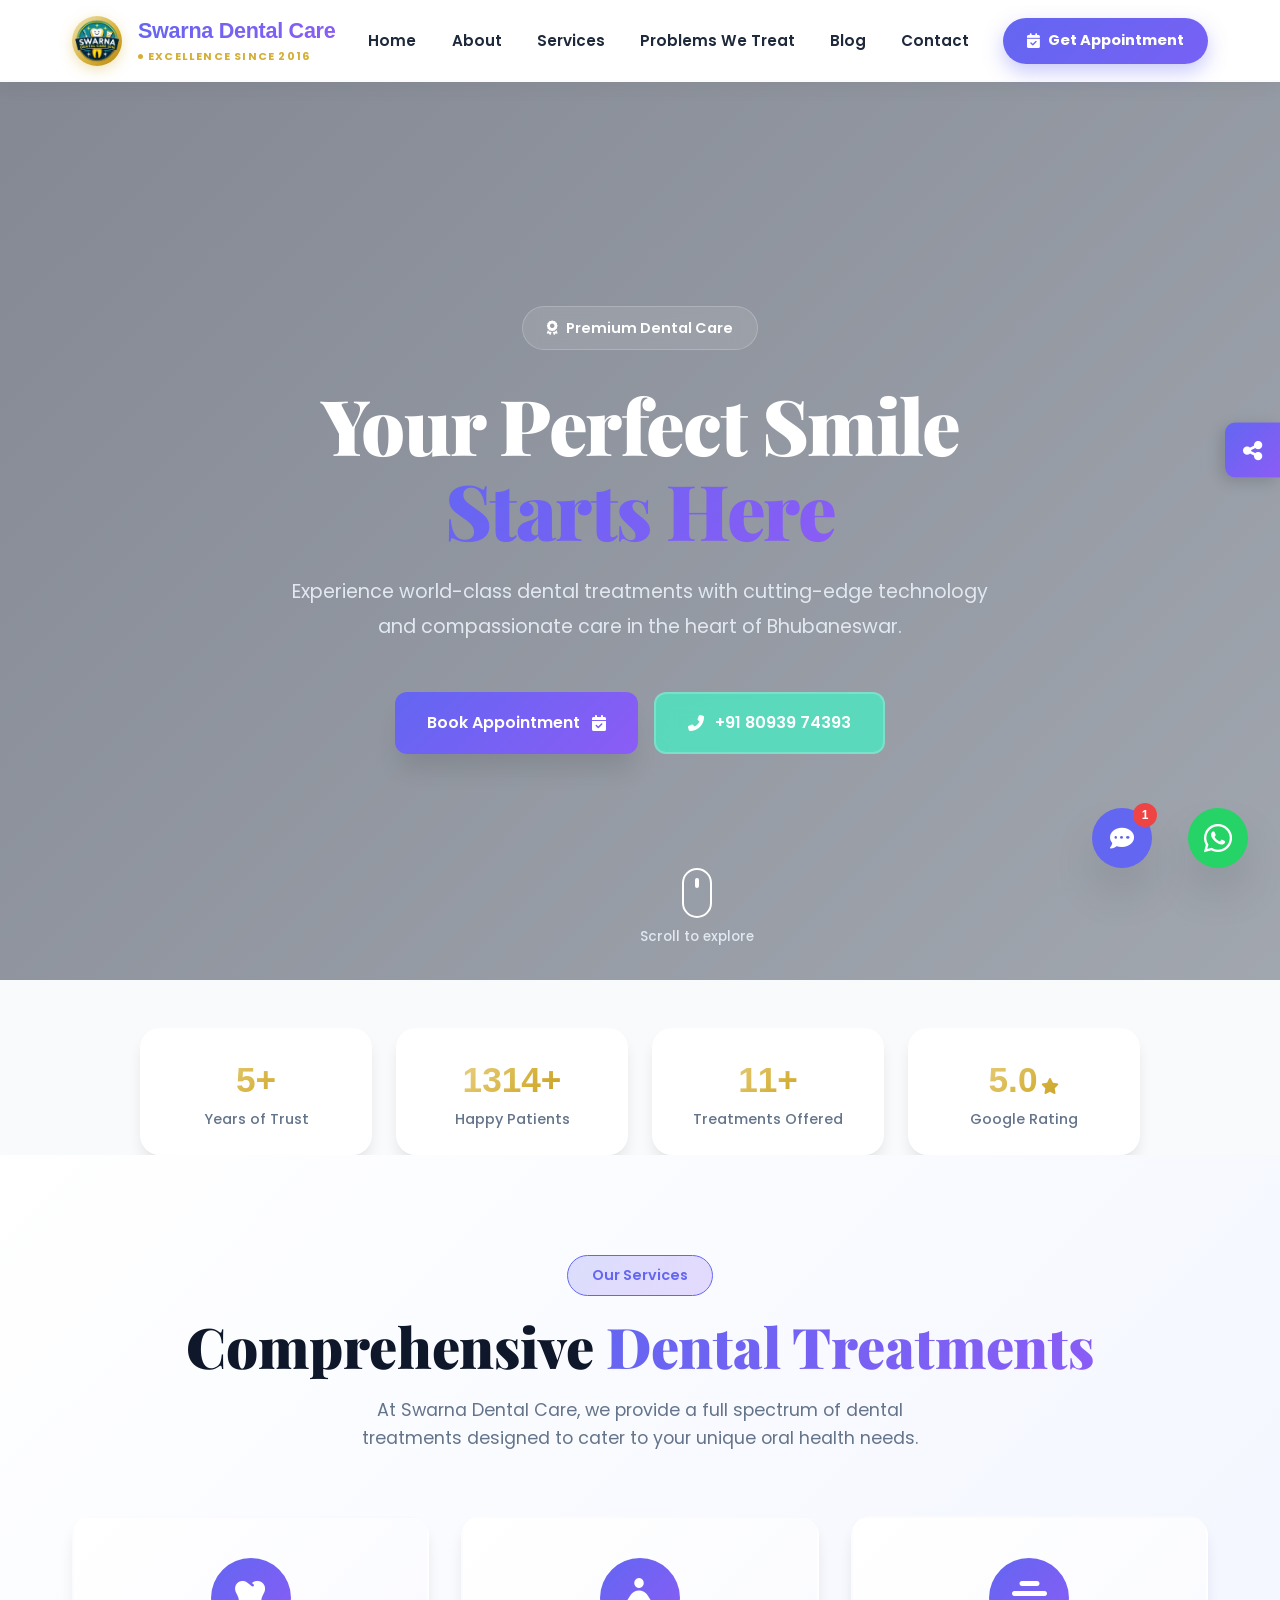
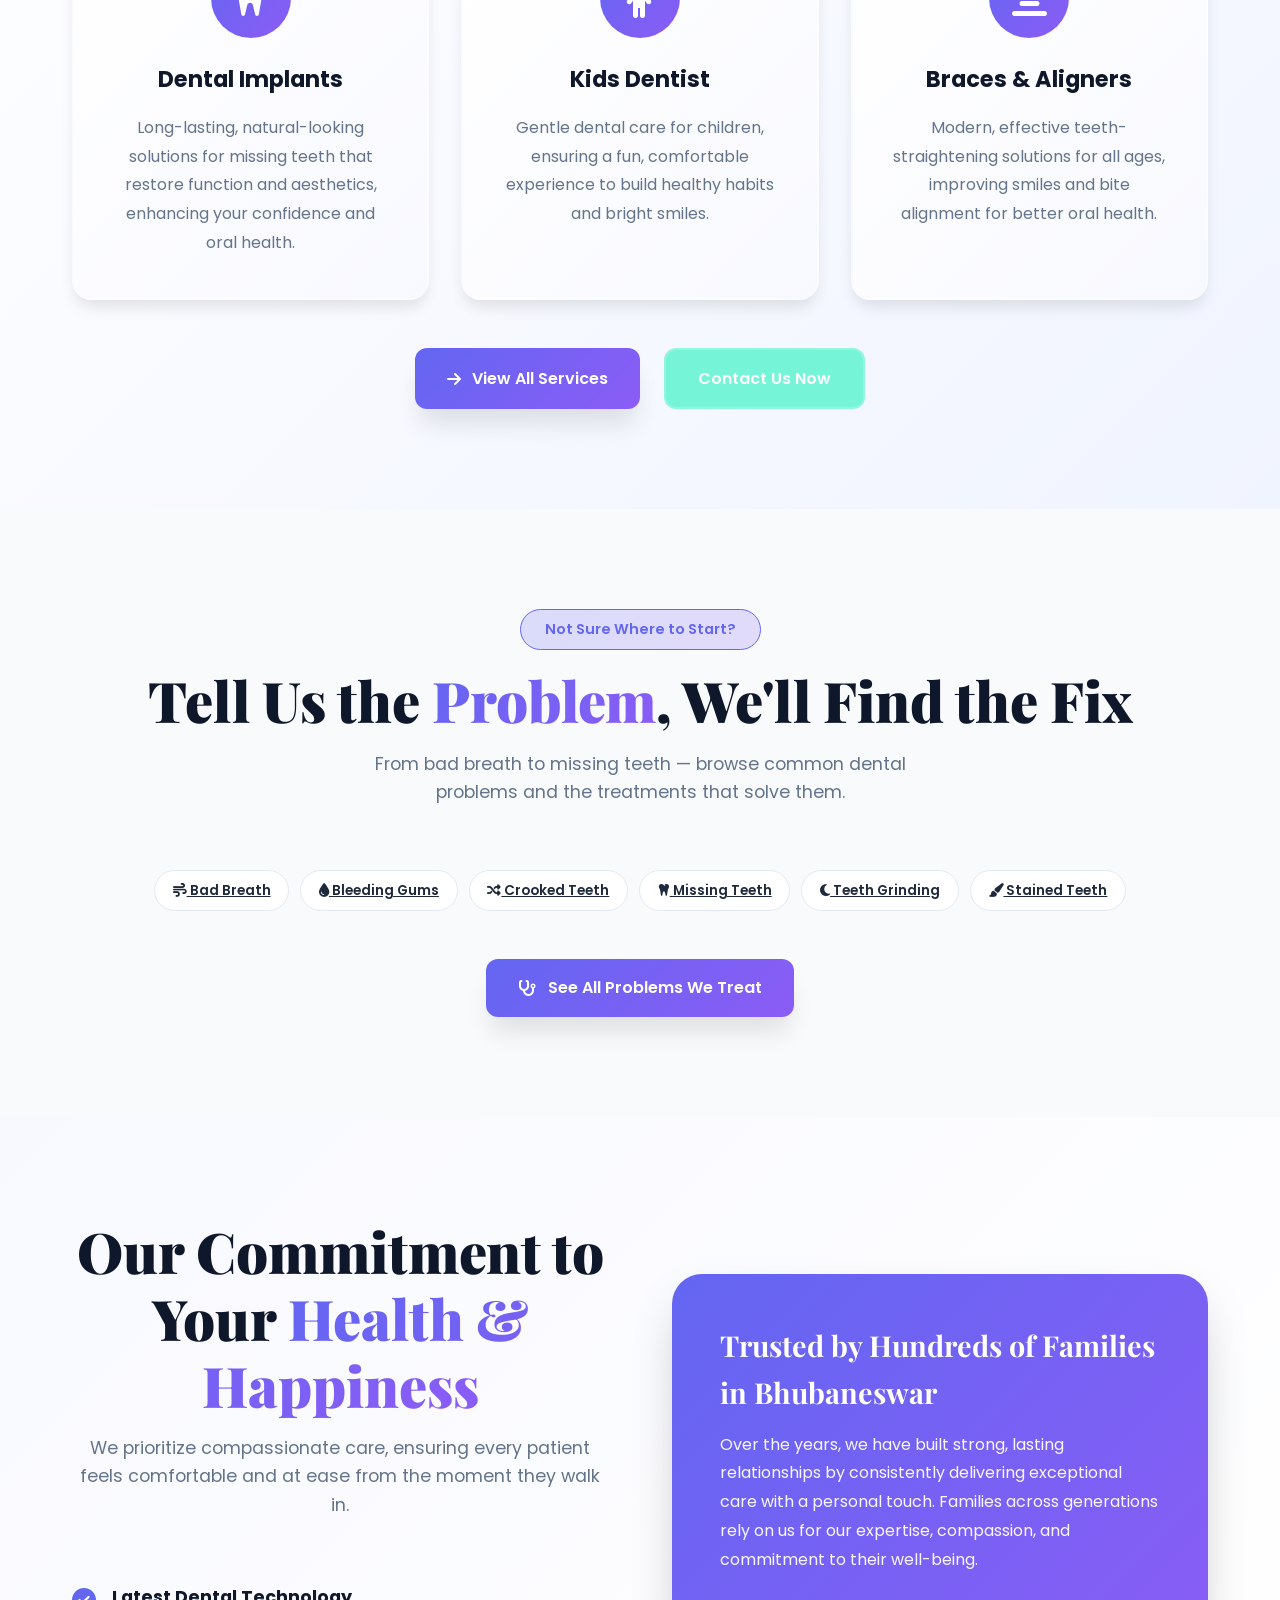
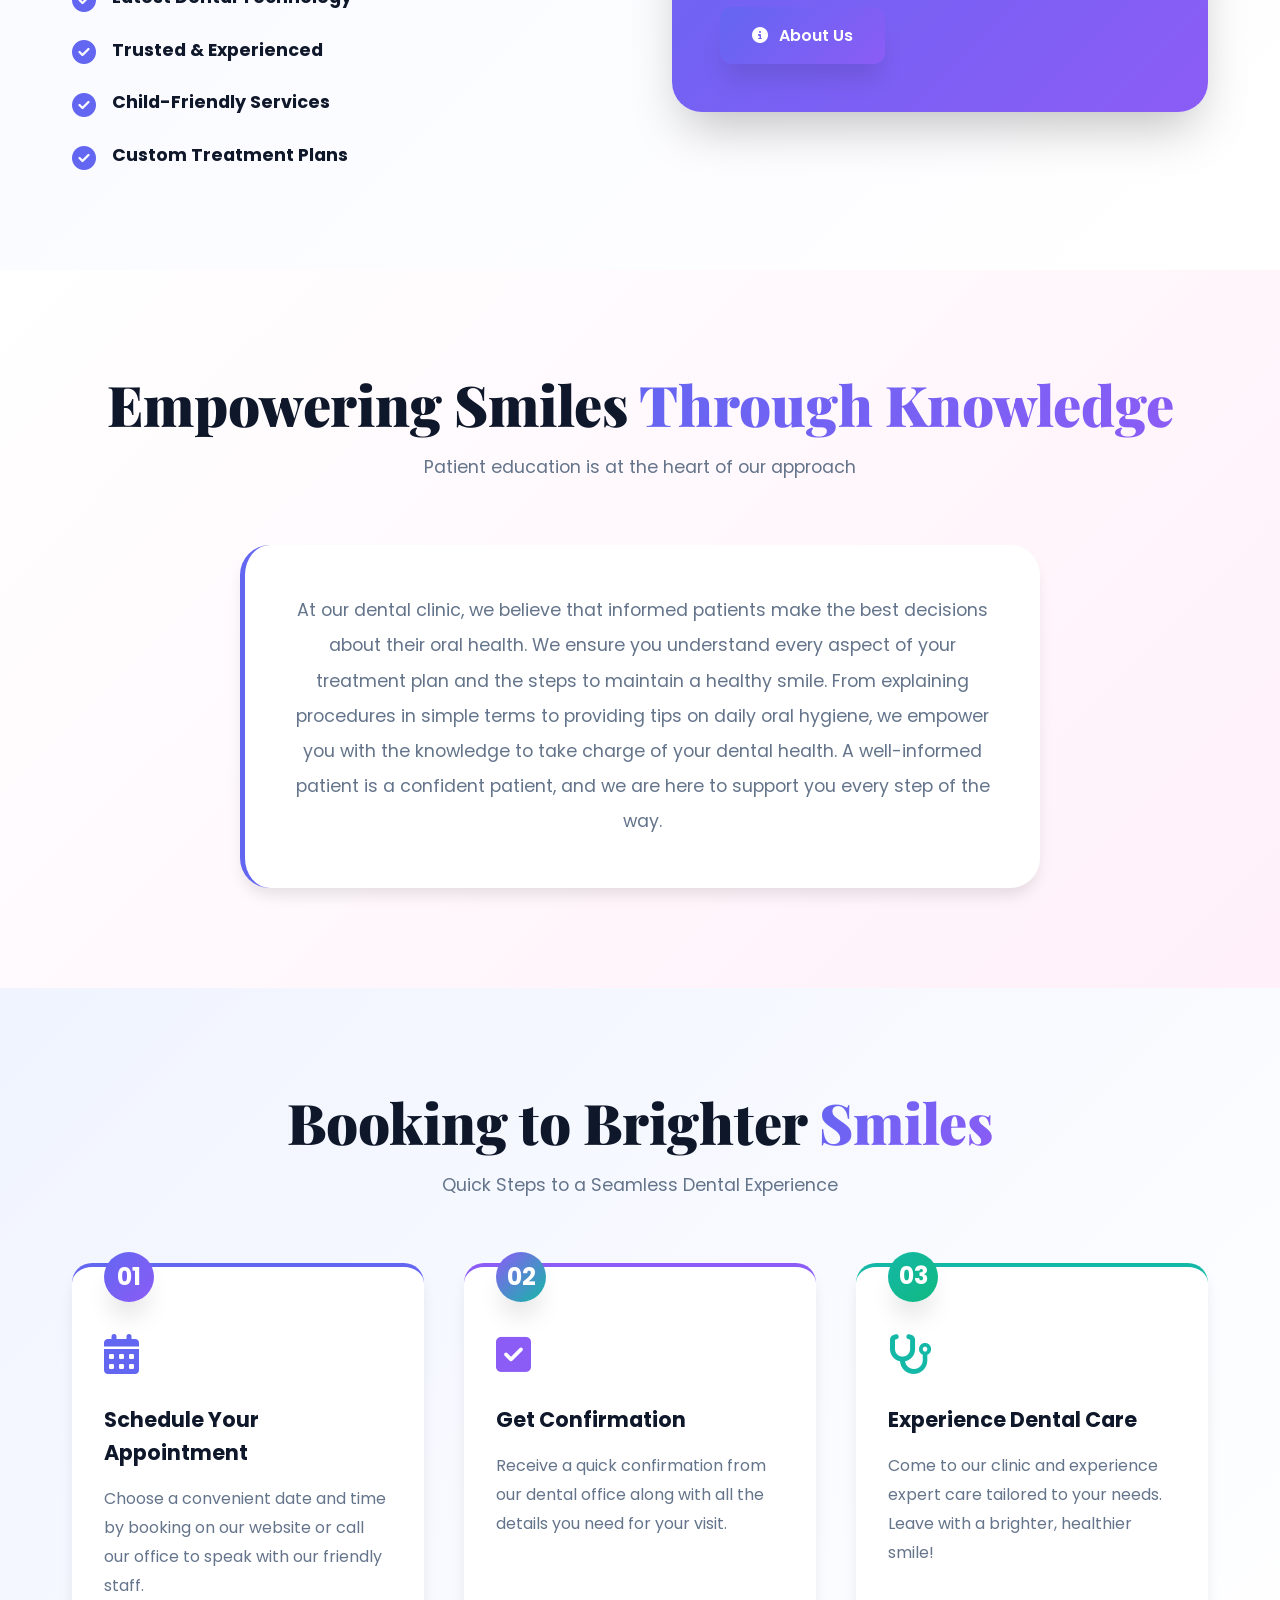
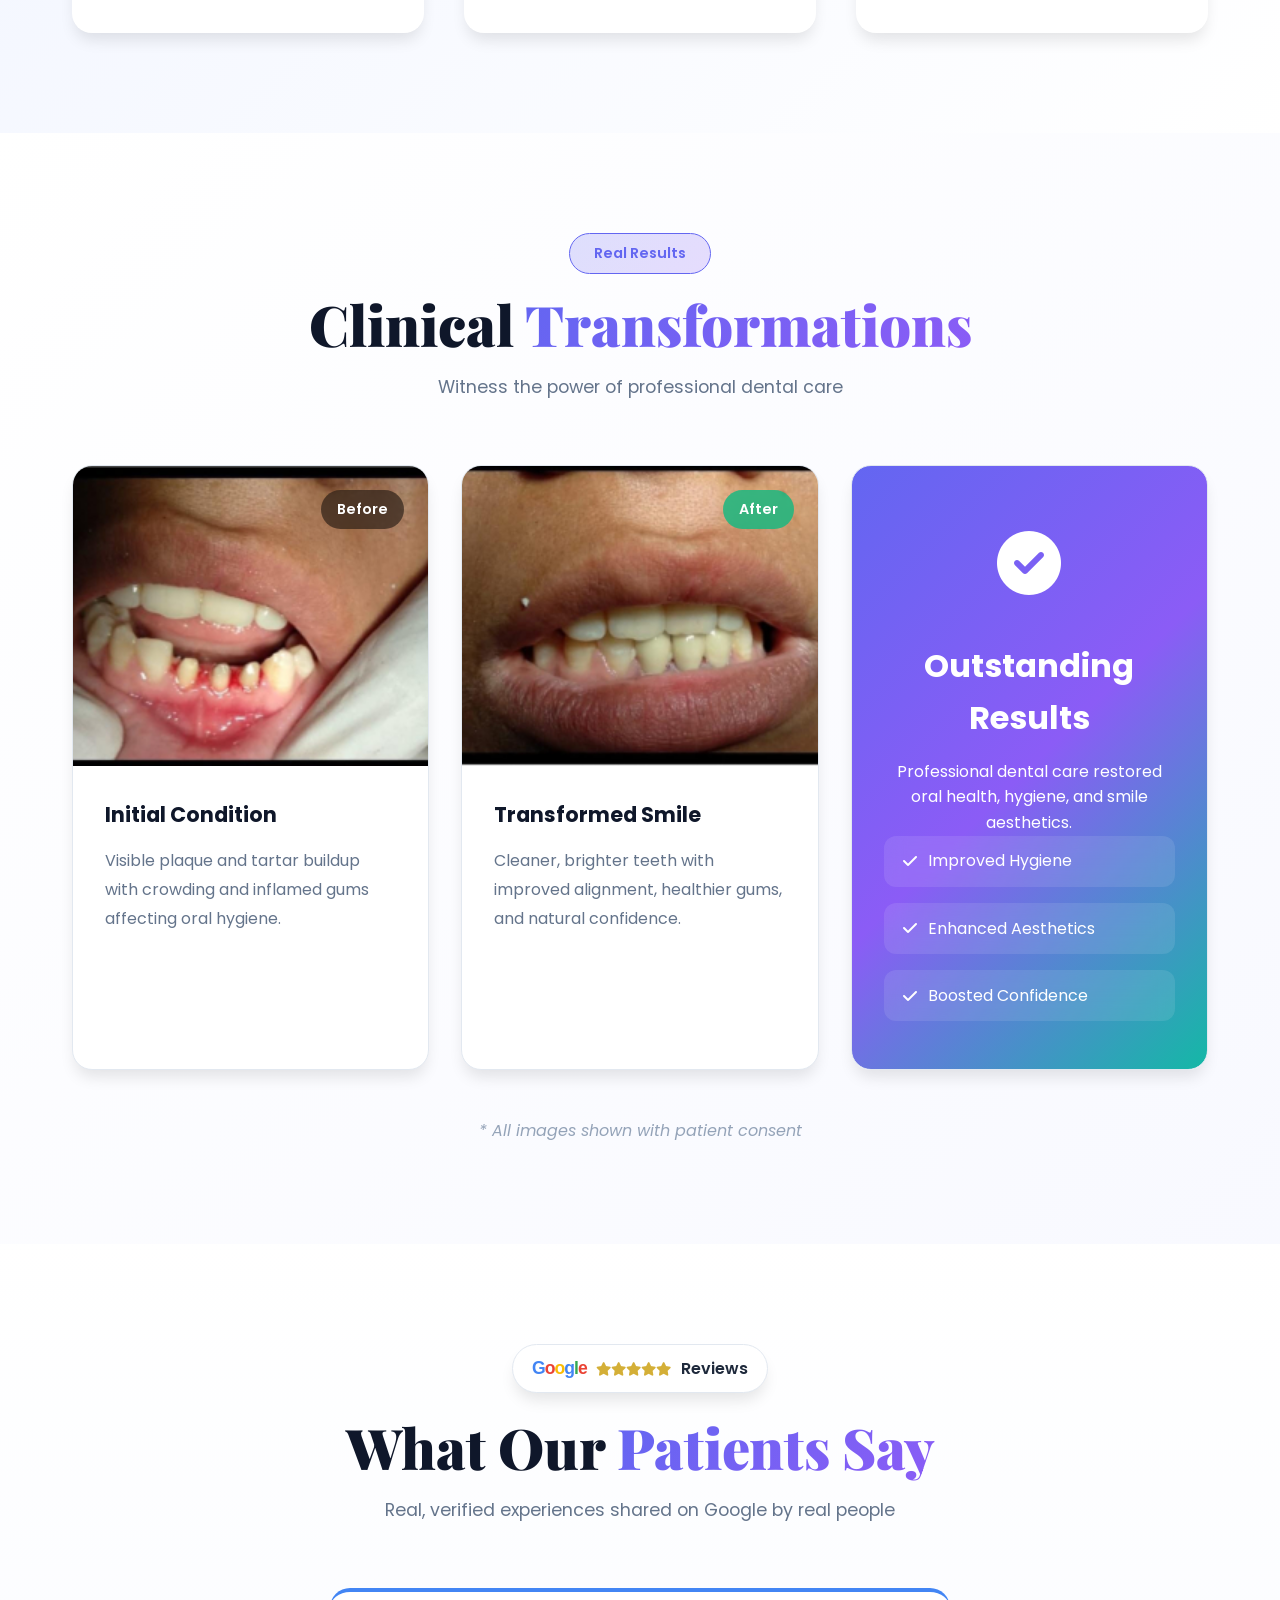
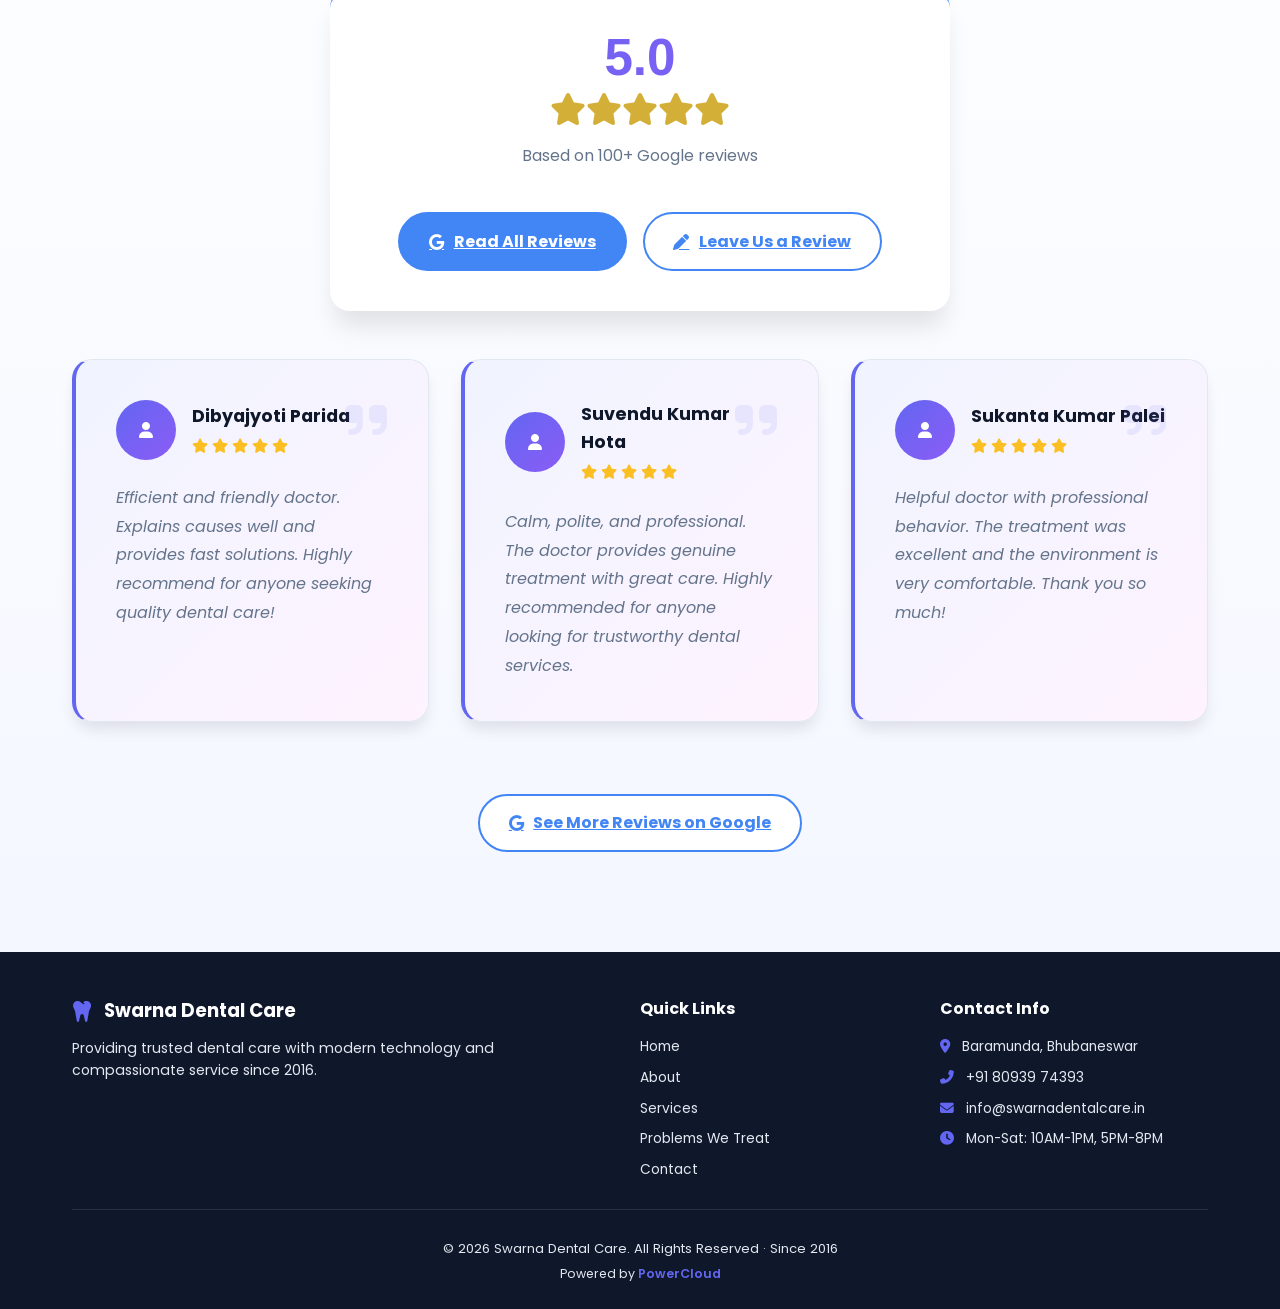
==== commit b6f0c03d: "25-09-2026-1" ====
--- a/index.html
+++ b/index.html
@@ -63,18 +63,18 @@
     <link rel="stylesheet" href="https://cdnjs.cloudflare.com/ajax/libs/font-awesome/6.4.0/css/all.min.css">
     <link href="https://unpkg.com/aos@2.3.1/dist/aos.css" rel="stylesheet">
     
-    <link rel="icon" type="image/png" href="images/logo.png">
-    <link rel="stylesheet" href="css/styles.css">
-    <link rel="stylesheet" href="css/cursor.css">
-    <link rel="stylesheet" href="css/social-bar.css">
+    <link rel="icon" type="image/png" href="/images/logo.png">
+    <link rel="stylesheet" href="/css/styles.css">
+    <link rel="stylesheet" href="/css/cursor.css">
+    <link rel="stylesheet" href="/css/social-bar.css">
 
 </head>
 <body>
     <!-- Navigation -->
     <nav class="navbar" id="navbar">
         <div class="container">
-            <a href="index.html" class="logo">
-                <img src="images/logo.png" alt="Swarna Dental Care" class="logo-img">
+            <a href="/" class="logo">
+                <img src="/images/logo.png" alt="Swarna Dental Care" class="logo-img">
                 <div class="logo-text">
                     <span class="logo-main">Swarna Dental Care</span><br>
                     <span class="logo-sub">Excellence Since 2016</span>
@@ -82,14 +82,14 @@
             </a>
             
             <ul class="nav-menu" id="navMenu">
-                <li><a href="index.html" class="nav-link active">Home</a></li>
-                <li><a href="About/index.html" class="nav-link">About</a></li>
-                <li><a href="Services/index.html" class="nav-link">Services</a></li>
-                <li><a href="Problems/index.html" class="nav-link">Problems We Treat</a></li>
-                <li><a href="Blog/index.html" class="nav-link">Blog</a></li>
-                <li><a href="Contact/index.html" class="nav-link">Contact</a></li>
+                <li><a href="/" class="nav-link active">Home</a></li>
+                <li><a href="/About" class="nav-link">About</a></li>
+                <li><a href="/Services" class="nav-link">Services</a></li>
+                <li><a href="/Problems" class="nav-link">Problems We Treat</a></li>
+                <li><a href="/Blog" class="nav-link">Blog</a></li>
+                <li><a href="/Contact" class="nav-link">Contact</a></li>
                 <li>
-                    <a href="Appointment/index.html" class="btn-call-nav">
+                    <a href="/Appointment" class="btn-call-nav">
                         <i class="fas fa-calendar-check"></i>
                         <span>Get Appointment</span>
                     </a>
@@ -109,8 +109,8 @@
     <section class="hero-section" id="home">
         <div class="hero-video-wrapper">
             <video autoplay muted loop playsinline class="hero-video">
-                <source src="images/clinic-video.mp4" type="video/mp4">
-                <img src="images/clinic1.jpg" alt="Swarna Dental Care">
+                <source src="/images/clinic-video.mp4" type="video/mp4">
+                <img src="/images/clinic1.jpg" alt="Swarna Dental Care">
             </video>
             <div class="hero-overlay"></div>
         </div>
@@ -131,7 +131,7 @@
                     </p>
                     
                     <div class="hero-buttons" data-aos="fade-up" data-aos-delay="200">
-                        <a href="./Appointment/index.html" target="_blank" class="btn btn-primary">
+                        <a href="/Appointment" target="_blank" class="btn btn-primary">
                             <span>Book Appointment</span>
                             <i class="fas fa-calendar-check"></i>
                         </a>
@@ -212,10 +212,10 @@
             </div>
             
             <div class="treatments-cta" data-aos="fade-up">
-                <a href="Services/index.html" class="btn btn-primary">
+                <a href="/Services" class="btn btn-primary">
                     <i class="fas fa-arrow-right"></i> View All Services
                 </a>
-                <a href="Contact/index.html" class="btn btn-secondary">
+                <a href="/Contact" class="btn btn-secondary">
                     Contact Us Now
                 </a>
             </div>
@@ -231,15 +231,15 @@
                 <p class="section-subtitle">From bad breath to missing teeth — browse common dental problems and the treatments that solve them.</p>
             </div>
             <div class="symptom-chip-row" data-aos="fade-up" data-aos-delay="100">
-                <a href="Problems/index.html#bad-breath" class="symptom-chip"><i class="fas fa-wind"></i> Bad Breath</a>
-                <a href="Problems/index.html#bleeding-gums" class="symptom-chip"><i class="fas fa-droplet"></i> Bleeding Gums</a>
-                <a href="Problems/index.html#crooked-teeth" class="symptom-chip"><i class="fas fa-shuffle"></i> Crooked Teeth</a>
-                <a href="Problems/index.html#missing-teeth" class="symptom-chip"><i class="fas fa-tooth"></i> Missing Teeth</a>
-                <a href="Problems/index.html#teeth-grinding" class="symptom-chip"><i class="fas fa-moon"></i> Teeth Grinding</a>
-                <a href="Problems/index.html#stained-teeth" class="symptom-chip"><i class="fas fa-paintbrush"></i> Stained Teeth</a>
+                <a href="/Problems#bad-breath" class="symptom-chip"><i class="fas fa-wind"></i> Bad Breath</a>
+                <a href="/Problems#bleeding-gums" class="symptom-chip"><i class="fas fa-droplet"></i> Bleeding Gums</a>
+                <a href="/Problems#crooked-teeth" class="symptom-chip"><i class="fas fa-shuffle"></i> Crooked Teeth</a>
+                <a href="/Problems#missing-teeth" class="symptom-chip"><i class="fas fa-tooth"></i> Missing Teeth</a>
+                <a href="/Problems#teeth-grinding" class="symptom-chip"><i class="fas fa-moon"></i> Teeth Grinding</a>
+                <a href="/Problems#stained-teeth" class="symptom-chip"><i class="fas fa-paintbrush"></i> Stained Teeth</a>
             </div>
             <div style="text-align:center;" data-aos="zoom-in">
-                <a href="Problems/index.html" class="btn btn-primary">
+                <a href="/Problems" class="btn btn-primary">
                     <i class="fas fa-stethoscope"></i> <span>See All Problems We Treat</span>
                 </a>
             </div>
@@ -280,7 +280,7 @@
                     <div class="commitment-highlight">
                         <h3>Trusted by Hundreds of Families in Bhubaneswar</h3>
                         <p>Over the years, we have built strong, lasting relationships by consistently delivering exceptional care with a personal touch. Families across generations rely on us for our expertise, compassion, and commitment to their well-being.</p>
-                        <a href="About/index.html" class="btn btn-primary" style="margin-top: 2rem;">
+                        <a href="/About" class="btn btn-primary" style="margin-top: 2rem;">
                             <i class="fas fa-info-circle"></i> About Us
                         </a>
                     </div>
@@ -354,7 +354,7 @@
             <div class="gallery-grid">
                 <div class="gallery-card" data-aos="zoom-in" data-aos-delay="100">
                     <div class="gallery-image before">
-                        <img src="images/treatment-before-after-1.jpg" alt="Before Treatment" class="gallery-img">
+                        <img src="/images/treatment-before-after-1.jpg" alt="Before Treatment" class="gallery-img">
                         <div class="image-overlay">
                             <i class="fas fa-search-plus"></i>
                         </div>
@@ -368,7 +368,7 @@
                 
                 <div class="gallery-card" data-aos="zoom-in" data-aos-delay="200">
                     <div class="gallery-image after">
-                        <img src="images/treatment-before-after-2.jpg" alt="After Treatment" class="gallery-img">
+                        <img src="/images/treatment-before-after-2.jpg" alt="After Treatment" class="gallery-img">
                         <div class="image-overlay">
                             <i class="fas fa-search-plus"></i>
                         </div>
@@ -524,11 +524,11 @@
                 <div class="footer-links">
                     <h4>Quick Links</h4>
                     <ul>
-                        <li><a href="index.html">Home</a></li>
-                        <li><a href="About/index.html">About</a></li>
-                        <li><a href="Services/index.html">Services</a></li>
-                        <li><a href="Problems/index.html">Problems We Treat</a></li>
-                        <li><a href="Contact/index.html">Contact</a></li>
+                        <li><a href="/">Home</a></li>
+                        <li><a href="/About">About</a></li>
+                        <li><a href="/Services">Services</a></li>
+                        <li><a href="/Problems">Problems We Treat</a></li>
+                        <li><a href="/Contact">Contact</a></li>
                     </ul>
                 </div>
                 
@@ -544,7 +544,7 @@
             </div>
             
             <div class="footer-bottom">
-                <p>&copy; 2026 Swarna Dental Care. All Rights Reserved · Since 2016</p>
+                <p>&copy; <span id="current-year"></span> Swarna Dental Care. All Rights Reserved · Since 2016</p>
                 <p class="powered-by">Powered by <a href="https://powercloud.in/" target="_blank">PowerCloud</a></p>
             </div>
         </div>
@@ -626,9 +626,9 @@
     </div>
 
     <script src="https://unpkg.com/aos@2.3.1/dist/aos.js"></script>
-    <script src="js/shared.js"></script>
-    <script src="js/social-bar.js"></script>
-
-    <script src="js/swaboot.js"></script>
+    <script src="/js/shared.js"></script>
+    <script src="/js/social-bar.js"></script>
+
+    <script src="/js/swaboot.js"></script>
 </body>
 </html>
--- a/css/styles.css
+++ b/css/styles.css
@@ -1442,41 +1442,43 @@
 .footer {
     background: var(--dark);
     color: var(--white);
-    padding: 4rem 0 2rem;
+    padding: 2.75rem 0 1.25rem;
+    font-size: 0.9rem;
 }
 
 .footer-content {
     display: grid;
     grid-template-columns: 2fr 1fr 1fr;
-    gap: 3rem;
-    margin-bottom: 3rem;
-    padding-bottom: 3rem;
+    gap: 2rem;
+    margin-bottom: 1.75rem;
+    padding-bottom: 1.75rem;
     border-bottom: 1px solid rgba(255, 255, 255, 0.1);
 }
 
 .footer-logo {
     display: flex;
     align-items: center;
-    gap: 1rem;
-    margin-bottom: 1rem;
+    gap: 0.7rem;
+    margin-bottom: 0.7rem;
+    font-size: 1.15rem;
+    font-weight: 700;
+}
+
+.footer-logo i {
     font-size: 1.5rem;
-    font-weight: 700;
-}
-
-.footer-logo i {
-    font-size: 2rem;
     color: var(--primary);
 }
 
 .footer-brand p {
     color: var(--light-dark);
-    line-height: 1.8;
+    line-height: 1.6;
+    font-size: 0.88rem;
 }
 
 .footer-links h4,
 .footer-contact h4 {
-    font-size: 1.2rem;
-    margin-bottom: 1.5rem;
+    font-size: 1rem;
+    margin-bottom: 0.9rem;
 }
 
 .footer-links ul,
@@ -1484,7 +1486,8 @@
     list-style: none;
     display: flex;
     flex-direction: column;
-    gap: 0.8rem;
+    gap: 0.55rem;
+    font-size: 0.86rem;
 }
 
 .footer-links a,
@@ -1507,14 +1510,15 @@
 .footer-bottom {
     text-align: center;
     color: var(--light-dark);
+    font-size: 0.82rem;
 }
 
 .footer-bottom p {
-    margin-bottom: 0.5rem;
+    margin-bottom: 0.3rem;
 }
 
 .powered-by {
-    font-size: 0.9rem;
+    font-size: 0.78rem;
 }
 
 .powered-by a {
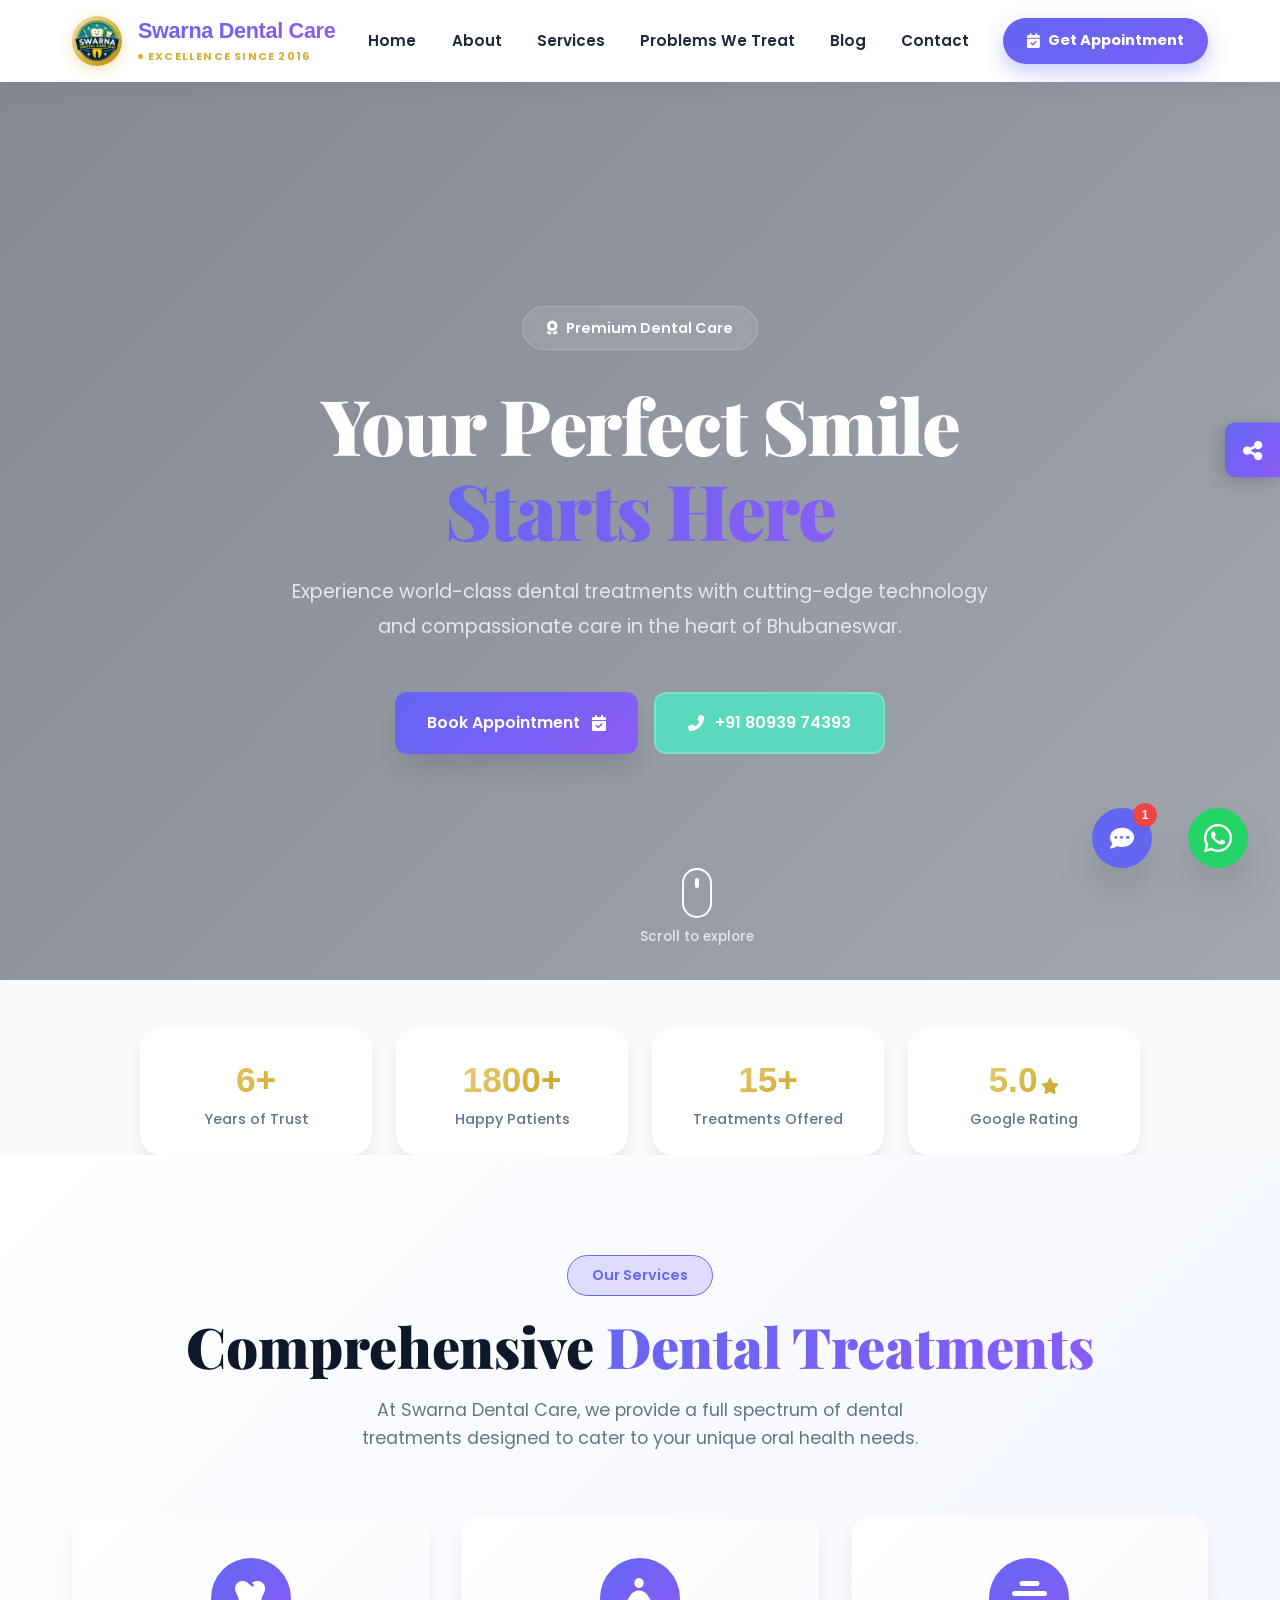
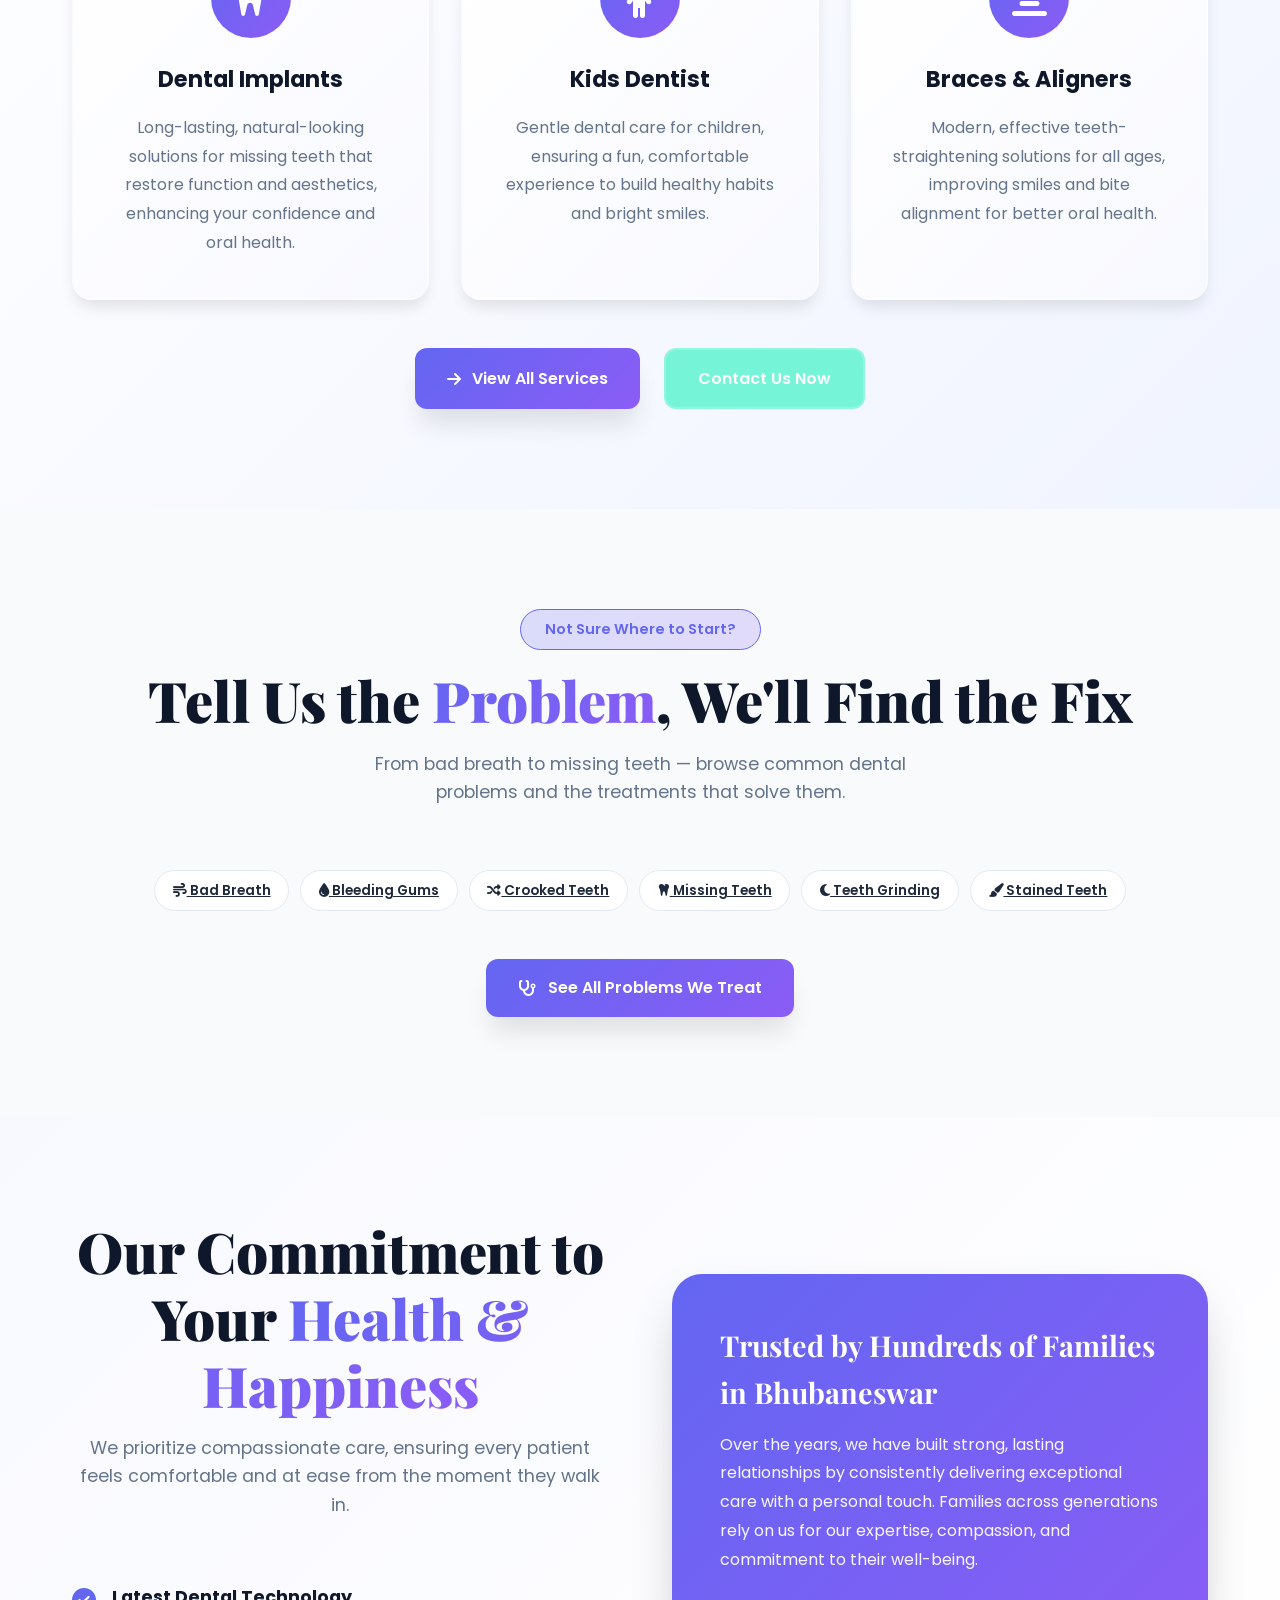
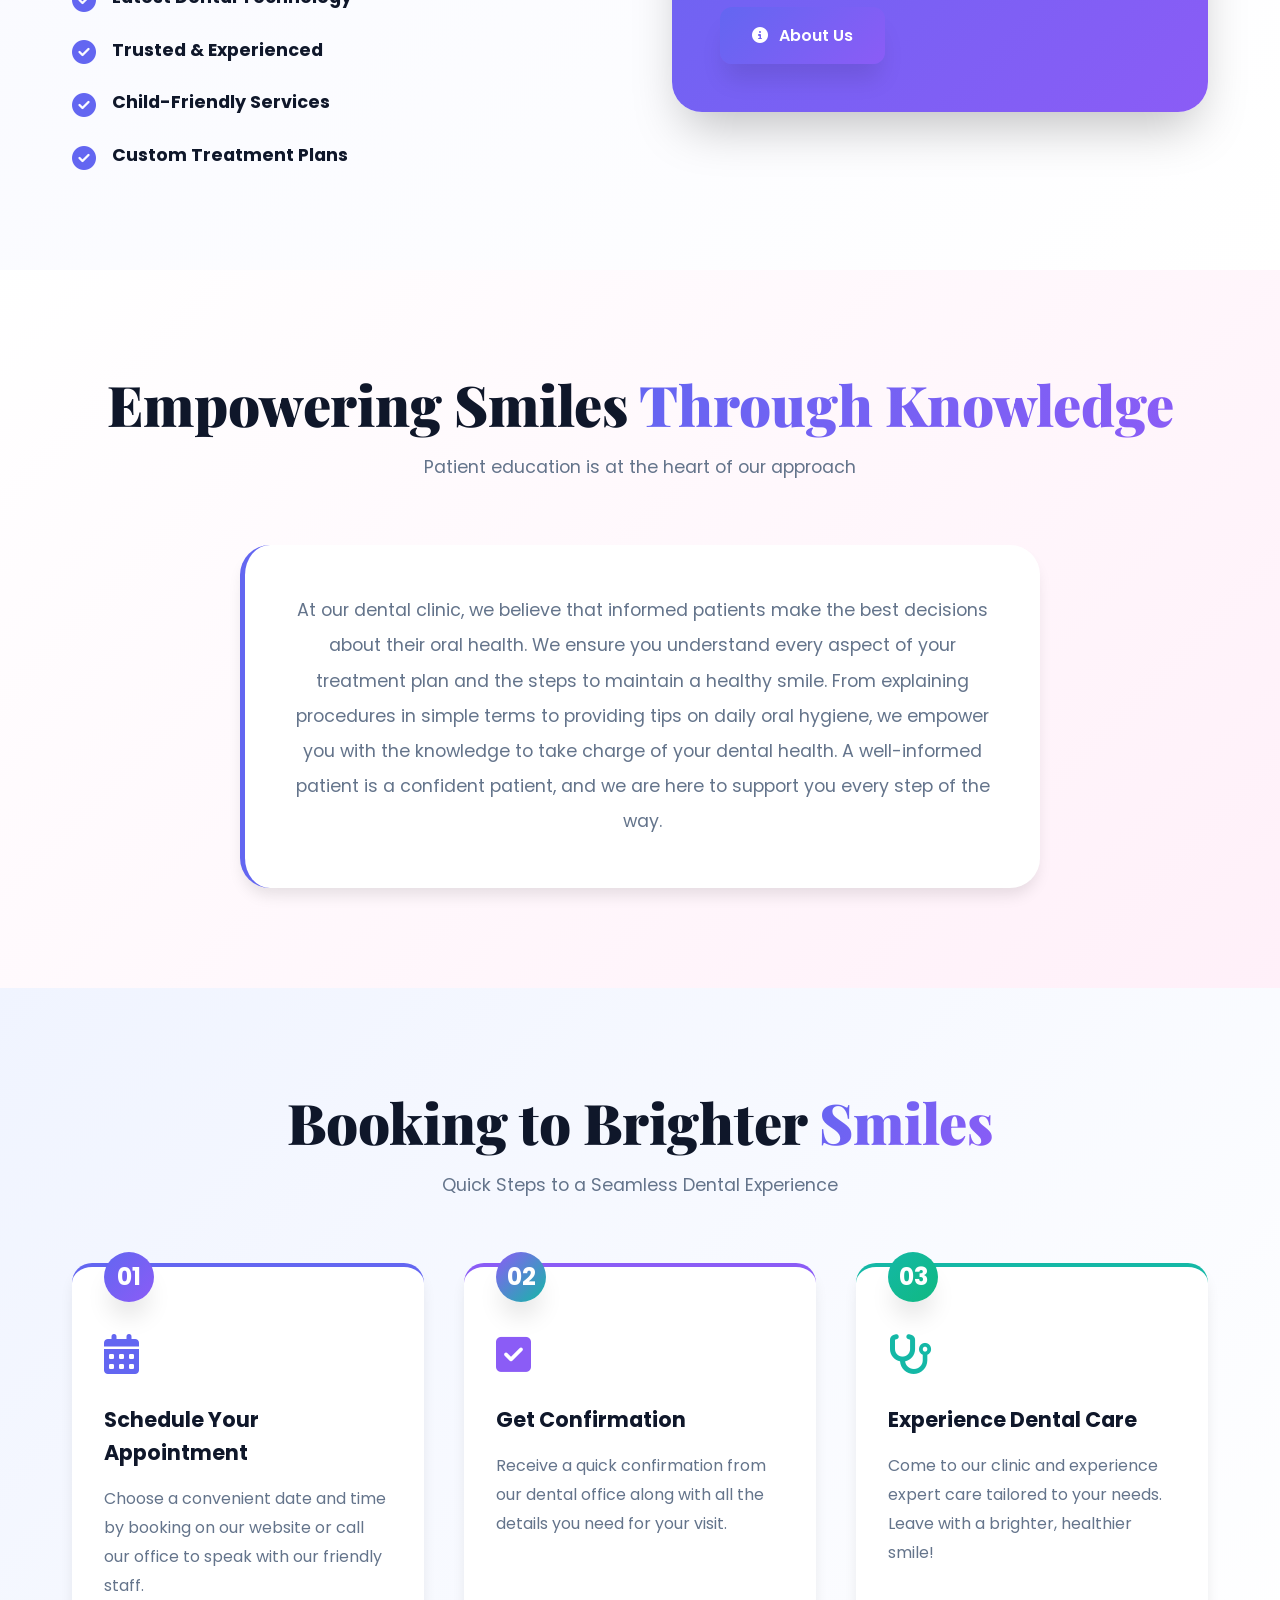
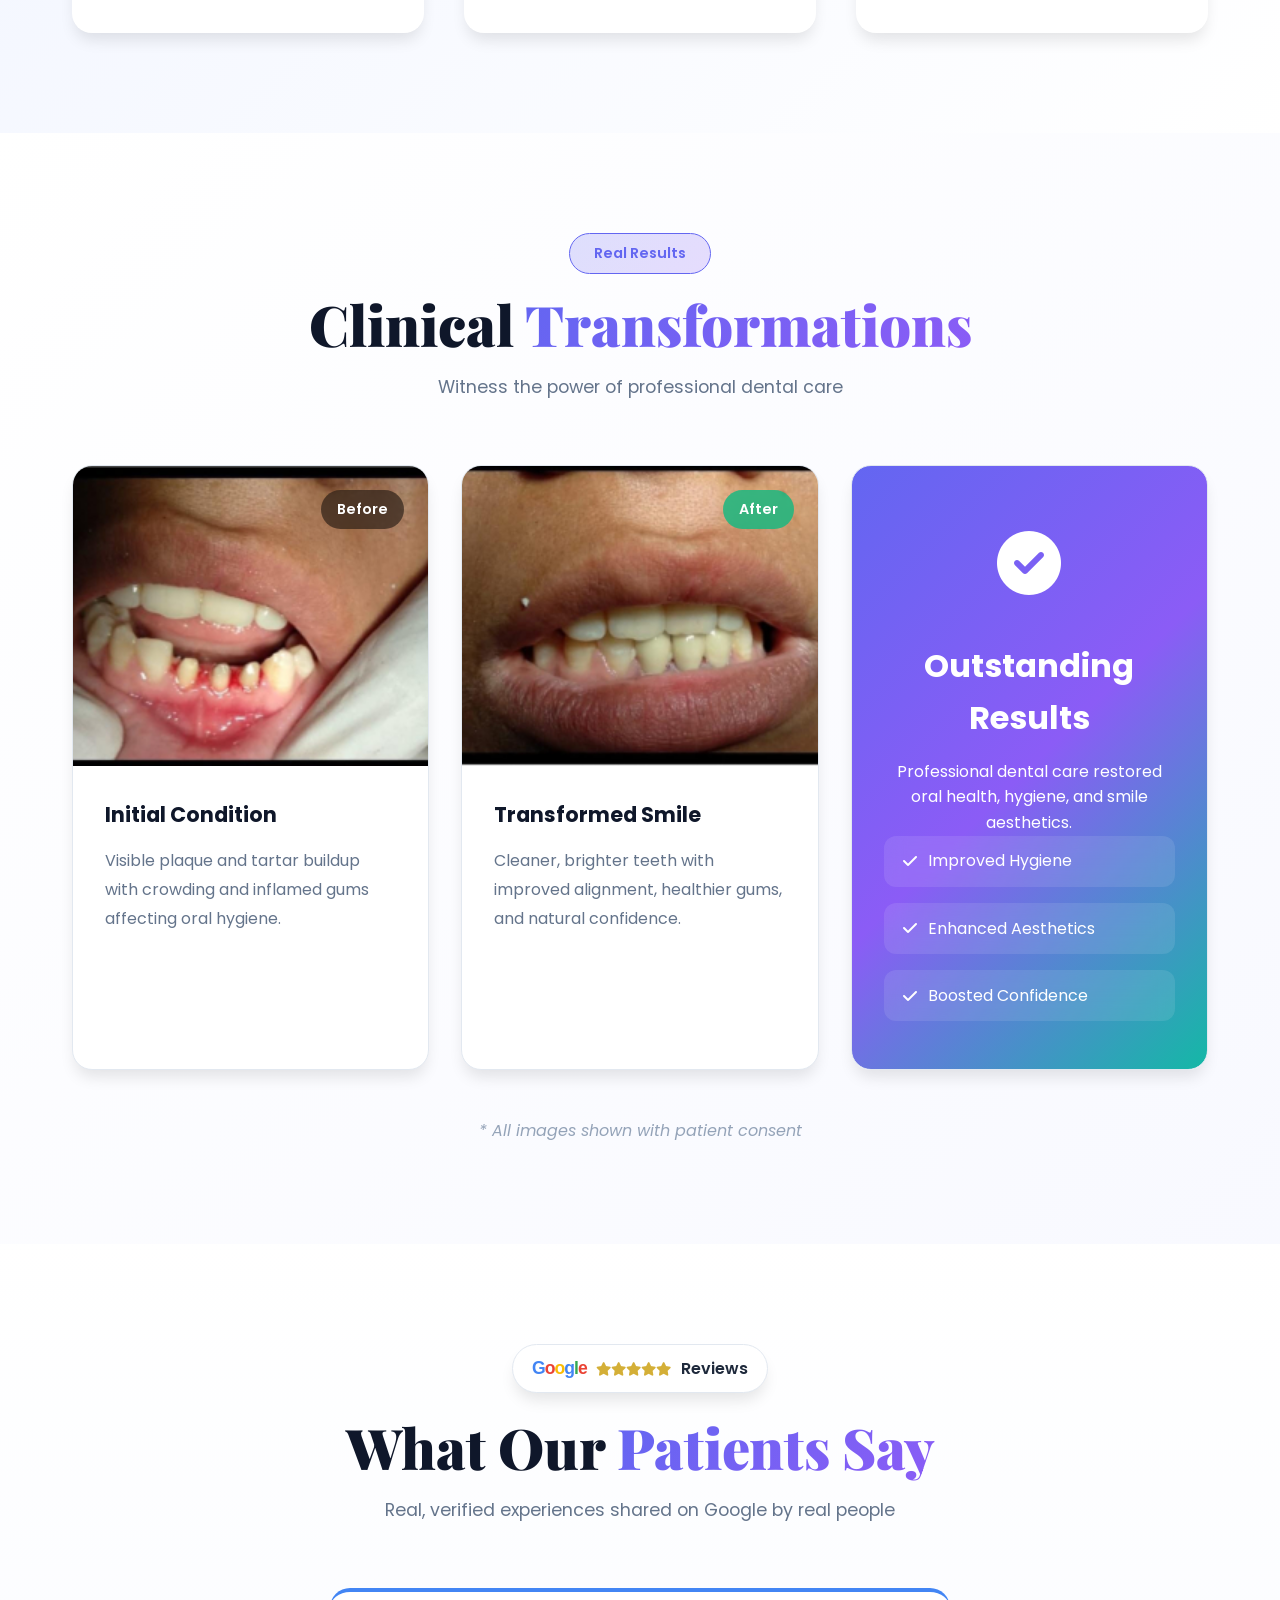
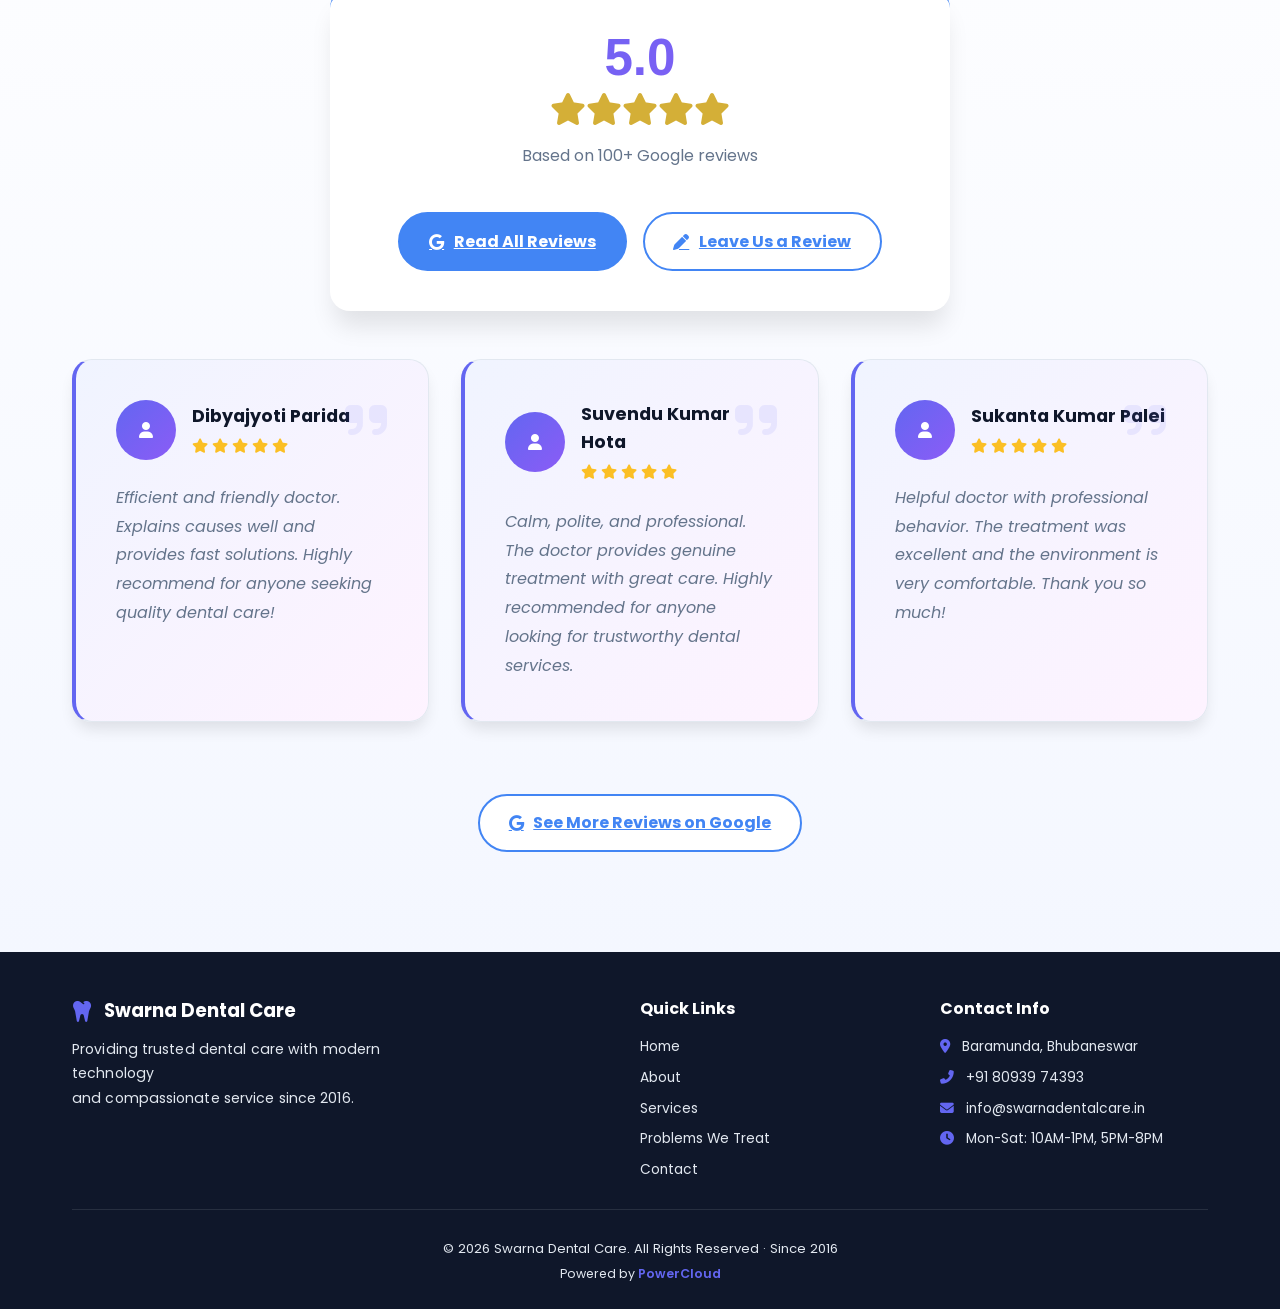
==== commit 680d839c: "25-09-2026-2" ====
--- a/index.html
+++ b/index.html
@@ -63,18 +63,18 @@
     <link rel="stylesheet" href="https://cdnjs.cloudflare.com/ajax/libs/font-awesome/6.4.0/css/all.min.css">
     <link href="https://unpkg.com/aos@2.3.1/dist/aos.css" rel="stylesheet">
     
-    <link rel="icon" type="image/png" href="/images/logo.png">
-    <link rel="stylesheet" href="/css/styles.css">
-    <link rel="stylesheet" href="/css/cursor.css">
-    <link rel="stylesheet" href="/css/social-bar.css">
+    <link rel="icon" type="image/png" href="images/logo.png">
+    <link rel="stylesheet" href="css/styles.css">
+    <link rel="stylesheet" href="css/cursor.css">
+    <link rel="stylesheet" href="css/social-bar.css">
 
 </head>
 <body>
     <!-- Navigation -->
     <nav class="navbar" id="navbar">
         <div class="container">
-            <a href="/" class="logo">
-                <img src="/images/logo.png" alt="Swarna Dental Care" class="logo-img">
+            <a href="./" class="logo">
+                <img src="images/logo.png" alt="Swarna Dental Care" class="logo-img">
                 <div class="logo-text">
                     <span class="logo-main">Swarna Dental Care</span><br>
                     <span class="logo-sub">Excellence Since 2016</span>
@@ -82,14 +82,14 @@
             </a>
             
             <ul class="nav-menu" id="navMenu">
-                <li><a href="/" class="nav-link active">Home</a></li>
-                <li><a href="/About" class="nav-link">About</a></li>
-                <li><a href="/Services" class="nav-link">Services</a></li>
-                <li><a href="/Problems" class="nav-link">Problems We Treat</a></li>
-                <li><a href="/Blog" class="nav-link">Blog</a></li>
-                <li><a href="/Contact" class="nav-link">Contact</a></li>
+                <li><a href="./" class="nav-link active">Home</a></li>
+                <li><a href="About/" class="nav-link">About</a></li>
+                <li><a href="Services/" class="nav-link">Services</a></li>
+                <li><a href="Problems/" class="nav-link">Problems We Treat</a></li>
+                <li><a href="Blog/" class="nav-link">Blog</a></li>
+                <li><a href="Contact/" class="nav-link">Contact</a></li>
                 <li>
-                    <a href="/Appointment" class="btn-call-nav">
+                    <a href="Appointment/" class="btn-call-nav">
                         <i class="fas fa-calendar-check"></i>
                         <span>Get Appointment</span>
                     </a>
@@ -109,8 +109,8 @@
     <section class="hero-section" id="home">
         <div class="hero-video-wrapper">
             <video autoplay muted loop playsinline class="hero-video">
-                <source src="/images/clinic-video.mp4" type="video/mp4">
-                <img src="/images/clinic1.jpg" alt="Swarna Dental Care">
+                <source src="images/clinic-video.mp4" type="video/mp4">
+                <img src="images/clinic1.jpg" alt="Swarna Dental Care">
             </video>
             <div class="hero-overlay"></div>
         </div>
@@ -131,7 +131,7 @@
                     </p>
                     
                     <div class="hero-buttons" data-aos="fade-up" data-aos-delay="200">
-                        <a href="/Appointment" target="_blank" class="btn btn-primary">
+                        <a href="Appointment/" target="_blank" class="btn btn-primary">
                             <span>Book Appointment</span>
                             <i class="fas fa-calendar-check"></i>
                         </a>
@@ -212,10 +212,10 @@
             </div>
             
             <div class="treatments-cta" data-aos="fade-up">
-                <a href="/Services" class="btn btn-primary">
+                <a href="Services/" class="btn btn-primary">
                     <i class="fas fa-arrow-right"></i> View All Services
                 </a>
-                <a href="/Contact" class="btn btn-secondary">
+                <a href="Contact/" class="btn btn-secondary">
                     Contact Us Now
                 </a>
             </div>
@@ -231,15 +231,15 @@
                 <p class="section-subtitle">From bad breath to missing teeth — browse common dental problems and the treatments that solve them.</p>
             </div>
             <div class="symptom-chip-row" data-aos="fade-up" data-aos-delay="100">
-                <a href="/Problems#bad-breath" class="symptom-chip"><i class="fas fa-wind"></i> Bad Breath</a>
-                <a href="/Problems#bleeding-gums" class="symptom-chip"><i class="fas fa-droplet"></i> Bleeding Gums</a>
-                <a href="/Problems#crooked-teeth" class="symptom-chip"><i class="fas fa-shuffle"></i> Crooked Teeth</a>
-                <a href="/Problems#missing-teeth" class="symptom-chip"><i class="fas fa-tooth"></i> Missing Teeth</a>
-                <a href="/Problems#teeth-grinding" class="symptom-chip"><i class="fas fa-moon"></i> Teeth Grinding</a>
-                <a href="/Problems#stained-teeth" class="symptom-chip"><i class="fas fa-paintbrush"></i> Stained Teeth</a>
+                <a href="Problems/#bad-breath" class="symptom-chip"><i class="fas fa-wind"></i> Bad Breath</a>
+                <a href="Problems/#bleeding-gums" class="symptom-chip"><i class="fas fa-droplet"></i> Bleeding Gums</a>
+                <a href="Problems/#crooked-teeth" class="symptom-chip"><i class="fas fa-shuffle"></i> Crooked Teeth</a>
+                <a href="Problems/#missing-teeth" class="symptom-chip"><i class="fas fa-tooth"></i> Missing Teeth</a>
+                <a href="Problems/#teeth-grinding" class="symptom-chip"><i class="fas fa-moon"></i> Teeth Grinding</a>
+                <a href="Problems/#stained-teeth" class="symptom-chip"><i class="fas fa-paintbrush"></i> Stained Teeth</a>
             </div>
             <div style="text-align:center;" data-aos="zoom-in">
-                <a href="/Problems" class="btn btn-primary">
+                <a href="Problems/" class="btn btn-primary">
                     <i class="fas fa-stethoscope"></i> <span>See All Problems We Treat</span>
                 </a>
             </div>
@@ -280,7 +280,7 @@
                     <div class="commitment-highlight">
                         <h3>Trusted by Hundreds of Families in Bhubaneswar</h3>
                         <p>Over the years, we have built strong, lasting relationships by consistently delivering exceptional care with a personal touch. Families across generations rely on us for our expertise, compassion, and commitment to their well-being.</p>
-                        <a href="/About" class="btn btn-primary" style="margin-top: 2rem;">
+                        <a href="About/" class="btn btn-primary" style="margin-top: 2rem;">
                             <i class="fas fa-info-circle"></i> About Us
                         </a>
                     </div>
@@ -354,7 +354,7 @@
             <div class="gallery-grid">
                 <div class="gallery-card" data-aos="zoom-in" data-aos-delay="100">
                     <div class="gallery-image before">
-                        <img src="/images/treatment-before-after-1.jpg" alt="Before Treatment" class="gallery-img">
+                        <img src="images/treatment-before-after-1.jpg" alt="Before Treatment" class="gallery-img">
                         <div class="image-overlay">
                             <i class="fas fa-search-plus"></i>
                         </div>
@@ -368,7 +368,7 @@
                 
                 <div class="gallery-card" data-aos="zoom-in" data-aos-delay="200">
                     <div class="gallery-image after">
-                        <img src="/images/treatment-before-after-2.jpg" alt="After Treatment" class="gallery-img">
+                        <img src="images/treatment-before-after-2.jpg" alt="After Treatment" class="gallery-img">
                         <div class="image-overlay">
                             <i class="fas fa-search-plus"></i>
                         </div>
@@ -518,17 +518,17 @@
                         <i class="fas fa-tooth"></i>
                         <span>Swarna Dental Care</span>
                     </div>
-                    <p>Providing trusted dental care with modern technology and compassionate service since 2016.</p>
+                    <p>Providing trusted dental care with modern technology<br class="footer-brand-break">and compassionate service since 2016.</p>
                 </div>
                 
                 <div class="footer-links">
                     <h4>Quick Links</h4>
                     <ul>
-                        <li><a href="/">Home</a></li>
-                        <li><a href="/About">About</a></li>
-                        <li><a href="/Services">Services</a></li>
-                        <li><a href="/Problems">Problems We Treat</a></li>
-                        <li><a href="/Contact">Contact</a></li>
+                        <li><a href="./">Home</a></li>
+                        <li><a href="About/">About</a></li>
+                        <li><a href="Services/">Services</a></li>
+                        <li><a href="Problems/">Problems We Treat</a></li>
+                        <li><a href="Contact/">Contact</a></li>
                     </ul>
                 </div>
                 
@@ -626,9 +626,9 @@
     </div>
 
     <script src="https://unpkg.com/aos@2.3.1/dist/aos.js"></script>
-    <script src="/js/shared.js"></script>
-    <script src="/js/social-bar.js"></script>
-
-    <script src="/js/swaboot.js"></script>
+    <script src="js/shared.js"></script>
+    <script src="js/social-bar.js"></script>
+
+    <script src="js/swaboot.js"></script>
 </body>
 </html>
--- a/css/styles.css
+++ b/css/styles.css
@@ -1471,8 +1471,15 @@
 
 .footer-brand p {
     color: var(--light-dark);
-    line-height: 1.6;
+    line-height: 1.75;
     font-size: 0.88rem;
+    max-width: 360px;
+    letter-spacing: 0.1px;
+}
+
+.footer-brand-break {
+    display: block;
+    content: '';
 }
 
 .footer-links h4,
@@ -1946,6 +1953,20 @@
     
     .footer-content {
         grid-template-columns: 1fr;
+    }
+
+    .footer-brand p {
+        max-width: 460px;
+    }
+}
+
+@media (max-width: 600px) {
+    .footer-brand-break {
+        display: none;
+    }
+
+    .footer-brand p {
+        max-width: 100%;
     }
 }
 
